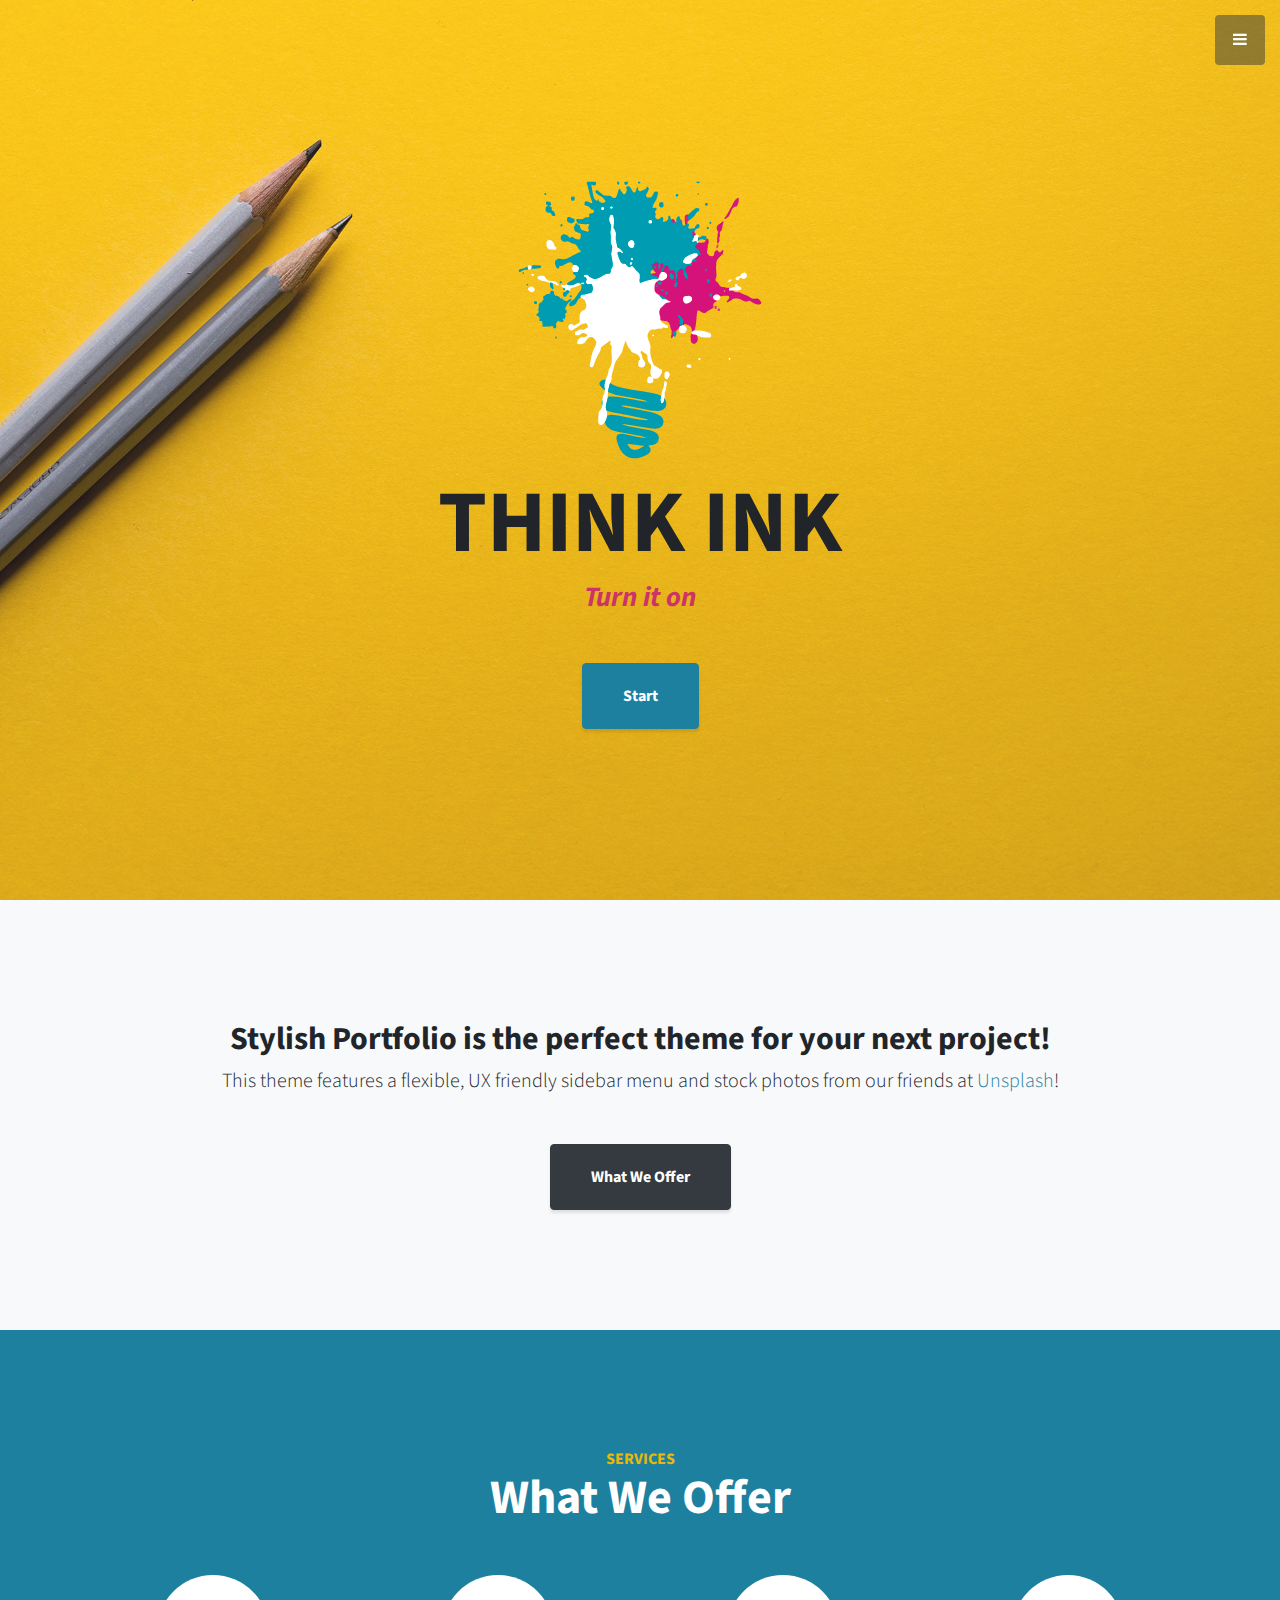
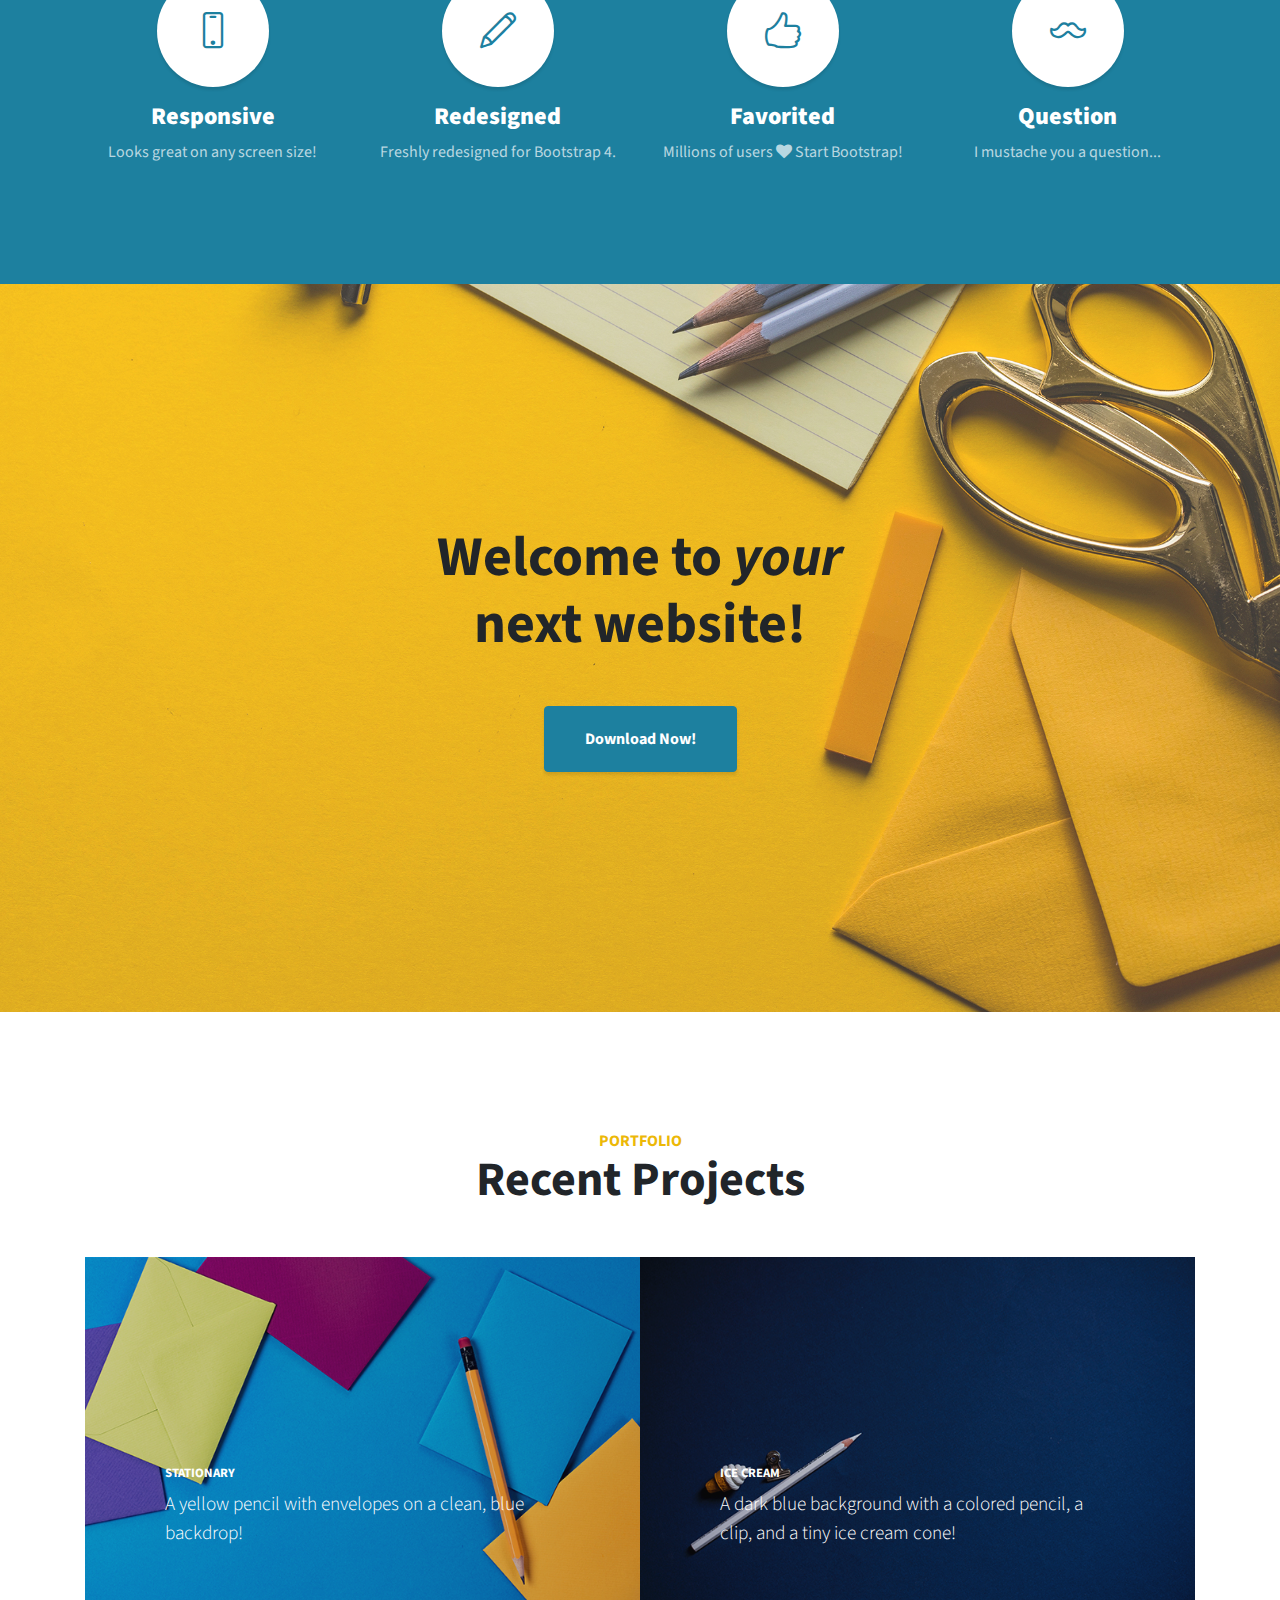
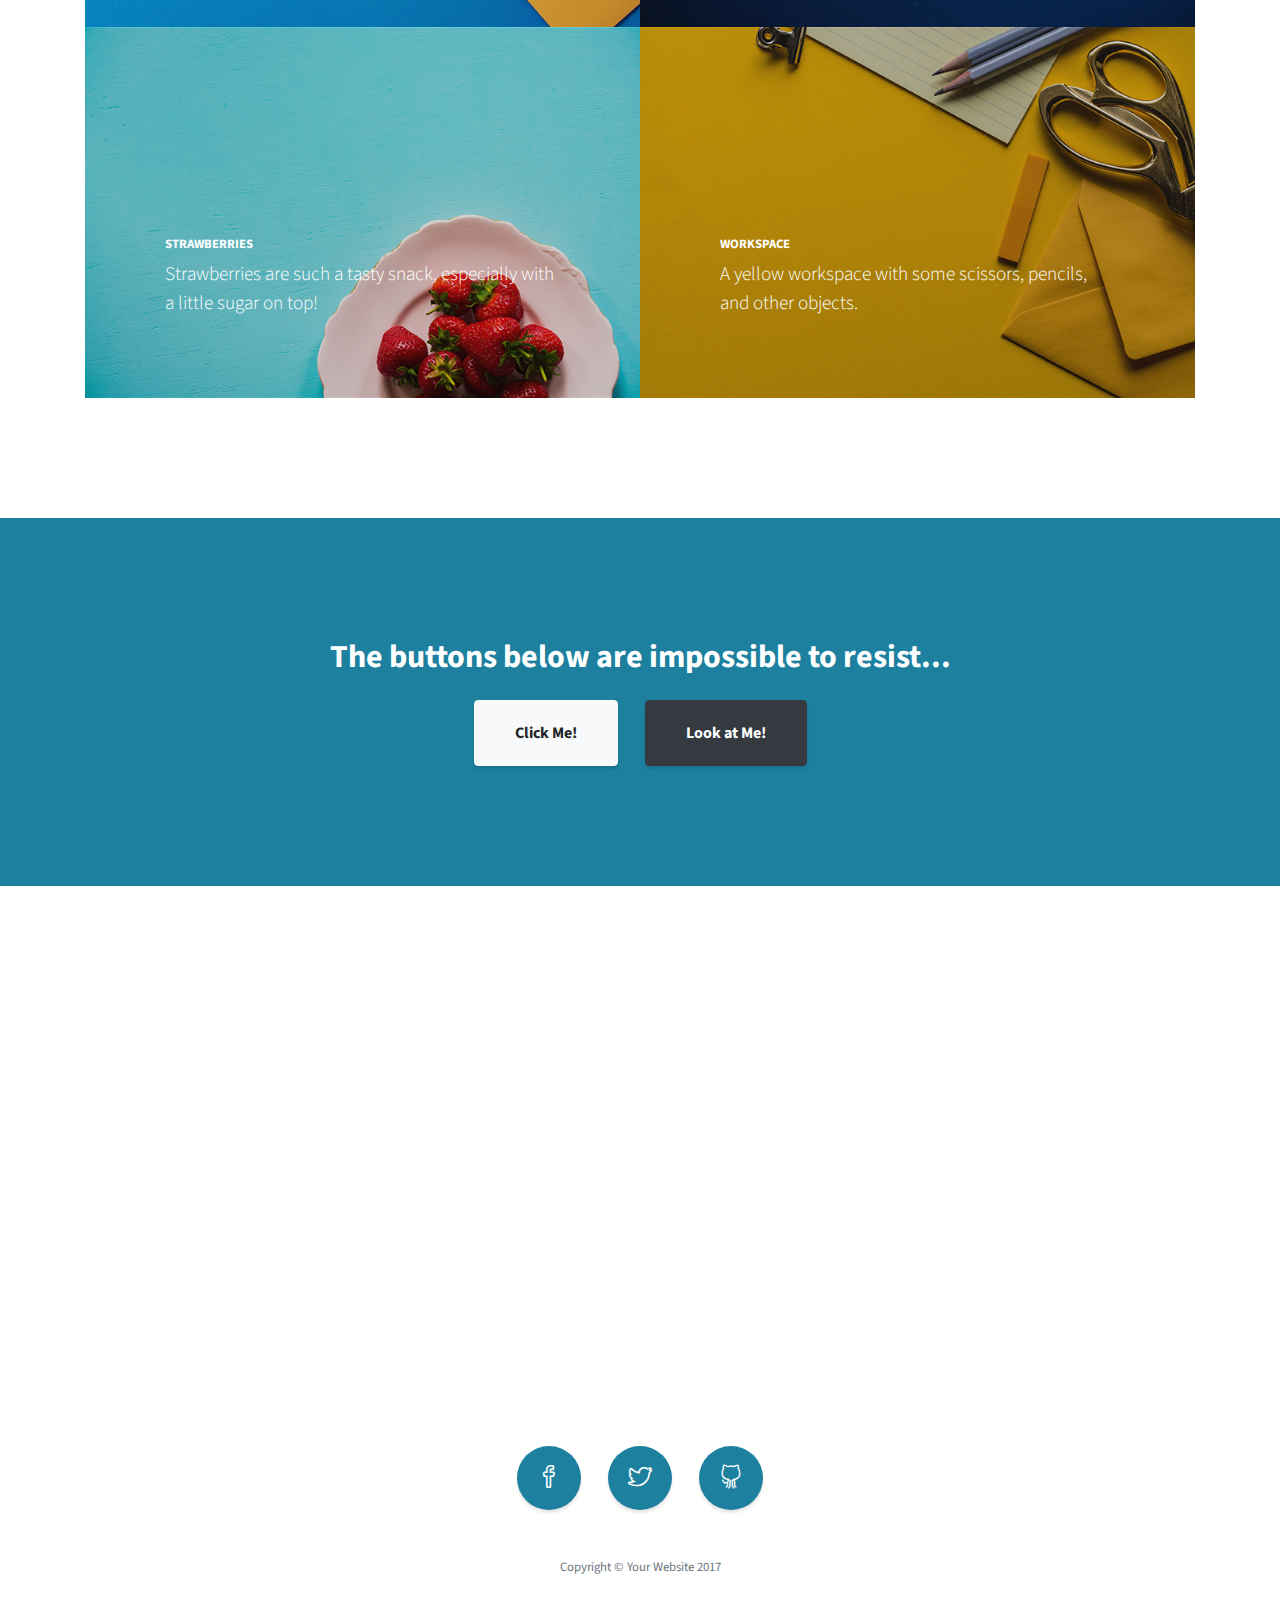
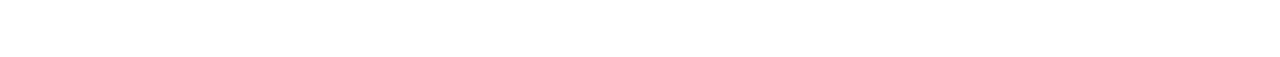
==== index.html @ c7e80627 "Init" ====
<!DOCTYPE html>
<html lang="en">

  <head>

    <meta charset="utf-8">
    <meta name="viewport" content="width=device-width, initial-scale=1, shrink-to-fit=no">
    <meta name="description" content="">
    <meta name="author" content="">

    <title>Think Ink</title>

    <!-- Bootstrap Core CSS -->
    <link href="vendor/bootstrap/css/bootstrap.min.css" rel="stylesheet">

    <!-- Custom Fonts -->
    <link href="vendor/font-awesome/css/font-awesome.min.css" rel="stylesheet" type="text/css">
    <link href="https://fonts.googleapis.com/css?family=Source+Sans+Pro:300,400,700,300italic,400italic,700italic" rel="stylesheet" type="text/css">
    <link href="vendor/simple-line-icons/css/simple-line-icons.css" rel="stylesheet">

    <!-- Custom CSS -->
    <link href="css/stylish-portfolio.css" rel="stylesheet">

  </head>

  <body id="page-top">
    <!-- Navigation -->
    <a class="menu-toggle rounded" href="#">
      <i class="fa fa-bars"></i>
    </a>
    <nav id="sidebar-wrapper">
      <ul class="sidebar-nav">
        <li class="sidebar-brand">
          <a class="js-scroll-trigger" href="#page-top">Think Ink</a>
        </li>
        <li class="sidebar-nav-item">
          <a class="js-scroll-trigger" href="#page-top">Home</a>
        </li>
        <li class="sidebar-nav-item">
          <a class="js-scroll-trigger" href="#about">About</a>
        </li>
        <li class="sidebar-nav-item">
          <a class="js-scroll-trigger" href="#services">Services</a>
        </li>
        <li class="sidebar-nav-item">
          <a class="js-scroll-trigger" href="#portfolio">Portfolio</a>
        </li>
        <li class="sidebar-nav-item">
          <a class="js-scroll-trigger" href="#contact">Contact</a>
        </li>
      </ul>
    </nav>

    <!-- Header -->
    <header class="masthead d-flex">
      <div class="container text-center my-auto">
        <img src="img/thinkink.png" class="img-fluid">
        <h1 class="mb-1">THINK INK</h1>
        <h3 class="mb-5">
          <em style="color: #cc3366;">Turn it on</em>
        </h3>
        <a class="btn btn-primary btn-xl js-scroll-trigger" href="#about">Start</a>
      </div>
      <div class="overlay"></div>
    </header>

    <!-- About -->
    <section class="content-section bg-light" id="about">
      <div class="container text-center">
        <div class="row">
          <div class="col-lg-10 mx-auto">
            <h2>Stylish Portfolio is the perfect theme for your next project!</h2>
            <p class="lead mb-5">This theme features a flexible, UX friendly sidebar menu and stock photos from our friends at
              <a href="https://unsplash.com/">Unsplash</a>!</p>
            <a class="btn btn-dark btn-xl js-scroll-trigger" href="#services">What We Offer</a>
          </div>
        </div>
      </div>
    </section>

    <!-- Services -->
    <section class="content-section bg-primary text-white text-center" id="services">
      <div class="container">
        <div class="content-section-heading">
          <h3 class="text-secondary mb-0">Services</h3>
          <h2 class="mb-5">What We Offer</h2>
        </div>
        <div class="row">
          <div class="col-lg-3 col-md-6 mb-5 mb-lg-0">
            <span class="service-icon rounded-circle mx-auto mb-3">
              <i class="icon-screen-smartphone"></i>
            </span>
            <h4>
              <strong>Responsive</strong>
            </h4>
            <p class="text-faded mb-0">Looks great on any screen size!</p>
          </div>
          <div class="col-lg-3 col-md-6 mb-5 mb-lg-0">
            <span class="service-icon rounded-circle mx-auto mb-3">
              <i class="icon-pencil"></i>
            </span>
            <h4>
              <strong>Redesigned</strong>
            </h4>
            <p class="text-faded mb-0">Freshly redesigned for Bootstrap 4.</p>
          </div>
          <div class="col-lg-3 col-md-6 mb-5 mb-md-0">
            <span class="service-icon rounded-circle mx-auto mb-3">
              <i class="icon-like"></i>
            </span>
            <h4>
              <strong>Favorited</strong>
            </h4>
            <p class="text-faded mb-0">Millions of users
              <i class="fa fa-heart"></i>
              Start Bootstrap!</p>
          </div>
          <div class="col-lg-3 col-md-6">
            <span class="service-icon rounded-circle mx-auto mb-3">
              <i class="icon-mustache"></i>
            </span>
            <h4>
              <strong>Question</strong>
            </h4>
            <p class="text-faded mb-0">I mustache you a question...</p>
          </div>
        </div>
      </div>
    </section>

    <!-- Callout -->
    <section class="callout">
      <div class="container text-center">
        <h2 class="mx-auto mb-5">Welcome to
          <em>your</em>
          next website!</h2>
        <a class="btn btn-primary btn-xl" href="https://startbootstrap.com/template-overviews/stylish-portfolio/">Download Now!</a>
      </div>
    </section>

    <!-- Portfolio -->
    <section class="content-section" id="portfolio">
      <div class="container">
        <div class="content-section-heading text-center">
          <h3 class="text-secondary mb-0">Portfolio</h3>
          <h2 class="mb-5">Recent Projects</h2>
        </div>
        <div class="row no-gutters">
          <div class="col-lg-6">
            <a class="portfolio-item" href="#">
              <span class="caption">
                <span class="caption-content">
                  <h2>Stationary</h2>
                  <p class="mb-0">A yellow pencil with envelopes on a clean, blue backdrop!</p>
                </span>
              </span>
              <img class="img-fluid" src="img/portfolio-1.jpg" alt="">
            </a>
          </div>
          <div class="col-lg-6">
            <a class="portfolio-item" href="#">
              <span class="caption">
                <span class="caption-content">
                  <h2>Ice Cream</h2>
                  <p class="mb-0">A dark blue background with a colored pencil, a clip, and a tiny ice cream cone!</p>
                </span>
              </span>
              <img class="img-fluid" src="img/portfolio-2.jpg" alt="">
            </a>
          </div>
          <div class="col-lg-6">
            <a class="portfolio-item" href="#">
              <span class="caption">
                <span class="caption-content">
                  <h2>Strawberries</h2>
                  <p class="mb-0">Strawberries are such a tasty snack, especially with a little sugar on top!</p>
                </span>
              </span>
              <img class="img-fluid" src="img/portfolio-3.jpg" alt="">
            </a>
          </div>
          <div class="col-lg-6">
            <a class="portfolio-item" href="#">
              <span class="caption">
                <span class="caption-content">
                  <h2>Workspace</h2>
                  <p class="mb-0">A yellow workspace with some scissors, pencils, and other objects.</p>
                </span>
              </span>
              <img class="img-fluid" src="img/portfolio-4.jpg" alt="">
            </a>
          </div>
        </div>
      </div>
    </section>

    <!-- Call to Action -->
    <section class="content-section bg-primary text-white">
      <div class="container text-center">
        <h2 class="mb-4">The buttons below are impossible to resist...</h2>
        <a href="#" class="btn btn-xl btn-light mr-4">Click Me!</a>
        <a href="#" class="btn btn-xl btn-dark">Look at Me!</a>
      </div>
    </section>

    <!-- Map -->
    <section id="contact" class="map">
      <iframe width="100%" height="100%" frameborder="0" scrolling="no" marginheight="0" marginwidth="0" src="https://maps.google.com/maps?f=q&amp;source=s_q&amp;hl=en&amp;geocode=&amp;q=Twitter,+Inc.,+Market+Street,+San+Francisco,+CA&amp;aq=0&amp;oq=twitter&amp;sll=28.659344,-81.187888&amp;sspn=0.128789,0.264187&amp;ie=UTF8&amp;hq=Twitter,+Inc.,+Market+Street,+San+Francisco,+CA&amp;t=m&amp;z=15&amp;iwloc=A&amp;output=embed"></iframe>
      <br/>
      <small>
        <a href="https://maps.google.com/maps?f=q&amp;source=embed&amp;hl=en&amp;geocode=&amp;q=Twitter,+Inc.,+Market+Street,+San+Francisco,+CA&amp;aq=0&amp;oq=twitter&amp;sll=28.659344,-81.187888&amp;sspn=0.128789,0.264187&amp;ie=UTF8&amp;hq=Twitter,+Inc.,+Market+Street,+San+Francisco,+CA&amp;t=m&amp;z=15&amp;iwloc=A"></a>
      </small>
    </section>

    <!-- Footer -->
    <footer class="footer text-center">
      <div class="container">
        <ul class="list-inline mb-5">
          <li class="list-inline-item">
            <a class="social-link rounded-circle text-white mr-3" href="#">
              <i class="icon-social-facebook"></i>
            </a>
          </li>
          <li class="list-inline-item">
            <a class="social-link rounded-circle text-white mr-3" href="#">
              <i class="icon-social-twitter"></i>
            </a>
          </li>
          <li class="list-inline-item">
            <a class="social-link rounded-circle text-white" href="#">
              <i class="icon-social-github"></i>
            </a>
          </li>
        </ul>
        <p class="text-muted small mb-0">Copyright &copy; Your Website 2017</p>
      </div>
    </footer>

    <!-- Scroll to Top Button-->
    <a class="scroll-to-top rounded js-scroll-trigger" href="#page-top">
      <i class="fa fa-angle-up"></i>
    </a>

    <!-- Bootstrap core JavaScript -->
    <script src="vendor/jquery/jquery.min.js"></script>
    <script src="vendor/bootstrap/js/bootstrap.bundle.min.js"></script>

    <!-- Plugin JavaScript -->
    <script src="vendor/jquery-easing/jquery.easing.min.js"></script>

    <!-- Custom scripts for this template -->
    <script src="js/stylish-portfolio.min.js"></script>

  </body>

</html>
---- vendor/simple-line-icons/css/simple-line-icons.css ----
@font-face {
  font-family: 'simple-line-icons';
  src: url('../fonts/Simple-Line-Icons.eot?v=2.4.0');
  src: url('../fonts/Simple-Line-Icons.eot?v=2.4.0#iefix') format('embedded-opentype'), url('../fonts/Simple-Line-Icons.woff2?v=2.4.0') format('woff2'), url('../fonts/Simple-Line-Icons.ttf?v=2.4.0') format('truetype'), url('../fonts/Simple-Line-Icons.woff?v=2.4.0') format('woff'), url('../fonts/Simple-Line-Icons.svg?v=2.4.0#simple-line-icons') format('svg');
  font-weight: normal;
  font-style: normal;
}
/*
 Use the following CSS code if you want to have a class per icon.
 Instead of a list of all class selectors, you can use the generic [class*="icon-"] selector, but it's slower:
*/
.icon-user,
.icon-people,
.icon-user-female,
.icon-user-follow,
.icon-user-following,
.icon-user-unfollow,
.icon-login,
.icon-logout,
.icon-emotsmile,
.icon-phone,
.icon-call-end,
.icon-call-in,
.icon-call-out,
.icon-map,
.icon-location-pin,
.icon-direction,
.icon-directions,
.icon-compass,
.icon-layers,
.icon-menu,
.icon-list,
.icon-options-vertical,
.icon-options,
.icon-arrow-down,
.icon-arrow-left,
.icon-arrow-right,
.icon-arrow-up,
.icon-arrow-up-circle,
.icon-arrow-left-circle,
.icon-arrow-right-circle,
.icon-arrow-down-circle,
.icon-check,
.icon-clock,
.icon-plus,
.icon-minus,
.icon-close,
.icon-event,
.icon-exclamation,
.icon-organization,
.icon-trophy,
.icon-screen-smartphone,
.icon-screen-desktop,
.icon-plane,
.icon-notebook,
.icon-mustache,
.icon-mouse,
.icon-magnet,
.icon-energy,
.icon-disc,
.icon-cursor,
.icon-cursor-move,
.icon-crop,
.icon-chemistry,
.icon-speedometer,
.icon-shield,
.icon-screen-tablet,
.icon-magic-wand,
.icon-hourglass,
.icon-graduation,
.icon-ghost,
.icon-game-controller,
.icon-fire,
.icon-eyeglass,
.icon-envelope-open,
.icon-envelope-letter,
.icon-bell,
.icon-badge,
.icon-anchor,
.icon-wallet,
.icon-vector,
.icon-speech,
.icon-puzzle,
.icon-printer,
.icon-present,
.icon-playlist,
.icon-pin,
.icon-picture,
.icon-handbag,
.icon-globe-alt,
.icon-globe,
.icon-folder-alt,
.icon-folder,
.icon-film,
.icon-feed,
.icon-drop,
.icon-drawer,
.icon-docs,
.icon-doc,
.icon-diamond,
.icon-cup,
.icon-calculator,
.icon-bubbles,
.icon-briefcase,
.icon-book-open,
.icon-basket-loaded,
.icon-basket,
.icon-bag,
.icon-action-undo,
.icon-action-redo,
.icon-wrench,
.icon-umbrella,
.icon-trash,
.icon-tag,
.icon-support,
.icon-frame,
.icon-size-fullscreen,
.icon-size-actual,
.icon-shuffle,
.icon-share-alt,
.icon-share,
.icon-rocket,
.icon-question,
.icon-pie-chart,
.icon-pencil,
.icon-note,
.icon-loop,
.icon-home,
.icon-grid,
.icon-graph,
.icon-microphone,
.icon-music-tone-alt,
.icon-music-tone,
.icon-earphones-alt,
.icon-earphones,
.icon-equalizer,
.icon-like,
.icon-dislike,
.icon-control-start,
.icon-control-rewind,
.icon-control-play,
.icon-control-pause,
.icon-control-forward,
.icon-control-end,
.icon-volume-1,
.icon-volume-2,
.icon-volume-off,
.icon-calendar,
.icon-bulb,
.icon-chart,
.icon-ban,
.icon-bubble,
.icon-camrecorder,
.icon-camera,
.icon-cloud-download,
.icon-cloud-upload,
.icon-envelope,
.icon-eye,
.icon-flag,
.icon-heart,
.icon-info,
.icon-key,
.icon-link,
.icon-lock,
.icon-lock-open,
.icon-magnifier,
.icon-magnifier-add,
.icon-magnifier-remove,
.icon-paper-clip,
.icon-paper-plane,
.icon-power,
.icon-refresh,
.icon-reload,
.icon-settings,
.icon-star,
.icon-symbol-female,
.icon-symbol-male,
.icon-target,
.icon-credit-card,
.icon-paypal,
.icon-social-tumblr,
.icon-social-twitter,
.icon-social-facebook,
.icon-social-instagram,
.icon-social-linkedin,
.icon-social-pinterest,
.icon-social-github,
.icon-social-google,
.icon-social-reddit,
.icon-social-skype,
.icon-social-dribbble,
.icon-social-behance,
.icon-social-foursqare,
.icon-social-soundcloud,
.icon-social-spotify,
.icon-social-stumbleupon,
.icon-social-youtube,
.icon-social-dropbox,
.icon-social-vkontakte,
.icon-social-steam {
  font-family: 'simple-line-icons';
  speak: none;
  font-style: normal;
  font-weight: normal;
  font-variant: normal;
  text-transform: none;
  line-height: 1;
  /* Better Font Rendering =========== */
  -webkit-font-smoothing: antialiased;
  -moz-osx-font-smoothing: grayscale;
}
.icon-user:before {
  content: "\e005";
}
.icon-people:before {
  content: "\e001";
}
.icon-user-female:before {
  content: "\e000";
}
.icon-user-follow:before {
  content: "\e002";
}
.icon-user-following:before {
  content: "\e003";
}
.icon-user-unfollow:before {
  content: "\e004";
}
.icon-login:before {
  content: "\e066";
}
.icon-logout:before {
  content: "\e065";
}
.icon-emotsmile:before {
  content: "\e021";
}
.icon-phone:before {
  content: "\e600";
}
.icon-call-end:before {
  content: "\e048";
}
.icon-call-in:before {
  content: "\e047";
}
.icon-call-out:before {
  content: "\e046";
}
.icon-map:before {
  content: "\e033";
}
.icon-location-pin:before {
  content: "\e096";
}
.icon-direction:before {
  content: "\e042";
}
.icon-directions:before {
  content: "\e041";
}
.icon-compass:before {
  content: "\e045";
}
.icon-layers:before {
  content: "\e034";
}
.icon-menu:before {
  content: "\e601";
}
.icon-list:before {
  content: "\e067";
}
.icon-options-vertical:before {
  content: "\e602";
}
.icon-options:before {
  content: "\e603";
}
.icon-arrow-down:before {
  content: "\e604";
}
.icon-arrow-left:before {
  content: "\e605";
}
.icon-arrow-right:before {
  content: "\e606";
}
.icon-arrow-up:before {
  content: "\e607";
}
.icon-arrow-up-circle:before {
  content: "\e078";
}
.icon-arrow-left-circle:before {
  content: "\e07a";
}
.icon-arrow-right-circle:before {
  content: "\e079";
}
.icon-arrow-down-circle:before {
  content: "\e07b";
}
.icon-check:before {
  content: "\e080";
}
.icon-clock:before {
  content: "\e081";
}
.icon-plus:before {
  content: "\e095";
}
.icon-minus:before {
  content: "\e615";
}
.icon-close:before {
  content: "\e082";
}
.icon-event:before {
  content: "\e619";
}
.icon-exclamation:before {
  content: "\e617";
}
.icon-organization:before {
  content: "\e616";
}
.icon-trophy:before {
  content: "\e006";
}
.icon-screen-smartphone:before {
  content: "\e010";
}
.icon-screen-desktop:before {
  content: "\e011";
}
.icon-plane:before {
  content: "\e012";
}
.icon-notebook:before {
  content: "\e013";
}
.icon-mustache:before {
  content: "\e014";
}
.icon-mouse:before {
  content: "\e015";
}
.icon-magnet:before {
  content: "\e016";
}
.icon-energy:before {
  content: "\e020";
}
.icon-disc:before {
  content: "\e022";
}
.icon-cursor:before {
  content: "\e06e";
}
.icon-cursor-move:before {
  content: "\e023";
}
.icon-crop:before {
  content: "\e024";
}
.icon-chemistry:before {
  content: "\e026";
}
.icon-speedometer:before {
  content: "\e007";
}
.icon-shield:before {
  content: "\e00e";
}
.icon-screen-tablet:before {
  content: "\e00f";
}
.icon-magic-wand:before {
  content: "\e017";
}
.icon-hourglass:before {
  content: "\e018";
}
.icon-graduation:before {
  content: "\e019";
}
.icon-ghost:before {
  content: "\e01a";
}
.icon-game-controller:before {
  content: "\e01b";
}
.icon-fire:before {
  content: "\e01c";
}
.icon-eyeglass:before {
  content: "\e01d";
}
.icon-envelope-open:before {
  content: "\e01e";
}
.icon-envelope-letter:before {
  content: "\e01f";
}
.icon-bell:before {
  content: "\e027";
}
.icon-badge:before {
  content: "\e028";
}
.icon-anchor:before {
  content: "\e029";
}
.icon-wallet:before {
  content: "\e02a";
}
.icon-vector:before {
  content: "\e02b";
}
.icon-speech:before {
  content: "\e02c";
}
.icon-puzzle:before {
  content: "\e02d";
}
.icon-printer:before {
  content: "\e02e";
}
.icon-present:before {
  content: "\e02f";
}
.icon-playlist:before {
  content: "\e030";
}
.icon-pin:before {
  content: "\e031";
}
.icon-picture:before {
  content: "\e032";
}
.icon-handbag:before {
  content: "\e035";
}
.icon-globe-alt:before {
  content: "\e036";
}
.icon-globe:before {
  content: "\e037";
}
.icon-folder-alt:before {
  content: "\e039";
}
.icon-folder:before {
  content: "\e089";
}
.icon-film:before {
  content: "\e03a";
}
.icon-feed:before {
  content: "\e03b";
}
.icon-drop:before {
  content: "\e03e";
}
.icon-drawer:before {
  content: "\e03f";
}
.icon-docs:before {
  content: "\e040";
}
.icon-doc:before {
  content: "\e085";
}
.icon-diamond:before {
  content: "\e043";
}
.icon-cup:before {
  content: "\e044";
}
.icon-calculator:before {
  content: "\e049";
}
.icon-bubbles:before {
  content: "\e04a";
}
.icon-briefcase:before {
  content: "\e04b";
}
.icon-book-open:before {
  content: "\e04c";
}
.icon-basket-loaded:before {
  content: "\e04d";
}
.icon-basket:before {
  content: "\e04e";
}
.icon-bag:before {
  content: "\e04f";
}
.icon-action-undo:before {
  content: "\e050";
}
.icon-action-redo:before {
  content: "\e051";
}
.icon-wrench:before {
  content: "\e052";
}
.icon-umbrella:before {
  content: "\e053";
}
.icon-trash:before {
  content: "\e054";
}
.icon-tag:before {
  content: "\e055";
}
.icon-support:before {
  content: "\e056";
}
.icon-frame:before {
  content: "\e038";
}
.icon-size-fullscreen:before {
  content: "\e057";
}
.icon-size-actual:before {
  content: "\e058";
}
.icon-shuffle:before {
  content: "\e059";
}
.icon-share-alt:before {
  content: "\e05a";
}
.icon-share:before {
  content: "\e05b";
}
.icon-rocket:before {
  content: "\e05c";
}
.icon-question:before {
  content: "\e05d";
}
.icon-pie-chart:before {
  content: "\e05e";
}
.icon-pencil:before {
  content: "\e05f";
}
.icon-note:before {
  content: "\e060";
}
.icon-loop:before {
  content: "\e064";
}
.icon-home:before {
  content: "\e069";
}
.icon-grid:before {
  content: "\e06a";
}
.icon-graph:before {
  content: "\e06b";
}
.icon-microphone:before {
  content: "\e063";
}
.icon-music-tone-alt:before {
  content: "\e061";
}
.icon-music-tone:before {
  content: "\e062";
}
.icon-earphones-alt:before {
  content: "\e03c";
}
.icon-earphones:before {
  content: "\e03d";
}
.icon-equalizer:before {
  content: "\e06c";
}
.icon-like:before {
  content: "\e068";
}
.icon-dislike:before {
  content: "\e06d";
}
.icon-control-start:before {
  content: "\e06f";
}
.icon-control-rewind:before {
  content: "\e070";
}
.icon-control-play:before {
  content: "\e071";
}
.icon-control-pause:before {
  content: "\e072";
}
.icon-control-forward:before {
  content: "\e073";
}
.icon-control-end:before {
  content: "\e074";
}
.icon-volume-1:before {
  content: "\e09f";
}
.icon-volume-2:before {
  content: "\e0a0";
}
.icon-volume-off:before {
  content: "\e0a1";
}
.icon-calendar:before {
  content: "\e075";
}
.icon-bulb:before {
  content: "\e076";
}
.icon-chart:before {
  content: "\e077";
}
.icon-ban:before {
  content: "\e07c";
}
.icon-bubble:before {
  content: "\e07d";
}
.icon-camrecorder:before {
  content: "\e07e";
}
.icon-camera:before {
  content: "\e07f";
}
.icon-cloud-download:before {
  content: "\e083";
}
.icon-cloud-upload:before {
  content: "\e084";
}
.icon-envelope:before {
  content: "\e086";
}
.icon-eye:before {
  content: "\e087";
}
.icon-flag:before {
  content: "\e088";
}
.icon-heart:before {
  content: "\e08a";
}
.icon-info:before {
  content: "\e08b";
}
.icon-key:before {
  content: "\e08c";
}
.icon-link:before {
  content: "\e08d";
}
.icon-lock:before {
  content: "\e08e";
}
.icon-lock-open:before {
  content: "\e08f";
}
.icon-magnifier:before {
  content: "\e090";
}
.icon-magnifier-add:before {
  content: "\e091";
}
.icon-magnifier-remove:before {
  content: "\e092";
}
.icon-paper-clip:before {
  content: "\e093";
}
.icon-paper-plane:before {
  content: "\e094";
}
.icon-power:before {
  content: "\e097";
}
.icon-refresh:before {
  content: "\e098";
}
.icon-reload:before {
  content: "\e099";
}
.icon-settings:before {
  content: "\e09a";
}
.icon-star:before {
  content: "\e09b";
}
.icon-symbol-female:before {
  content: "\e09c";
}
.icon-symbol-male:before {
  content: "\e09d";
}
.icon-target:before {
  content: "\e09e";
}
.icon-credit-card:before {
  content: "\e025";
}
.icon-paypal:before {
  content: "\e608";
}
.icon-social-tumblr:before {
  content: "\e00a";
}
.icon-social-twitter:before {
  content: "\e009";
}
.icon-social-facebook:before {
  content: "\e00b";
}
.icon-social-instagram:before {
  content: "\e609";
}
.icon-social-linkedin:before {
  content: "\e60a";
}
.icon-social-pinterest:before {
  content: "\e60b";
}
.icon-social-github:before {
  content: "\e60c";
}
.icon-social-google:before {
  content: "\e60d";
}
.icon-social-reddit:before {
  content: "\e60e";
}
.icon-social-skype:before {
  content: "\e60f";
}
.icon-social-dribbble:before {
  content: "\e00d";
}
.icon-social-behance:before {
  content: "\e610";
}
.icon-social-foursqare:before {
  content: "\e611";
}
.icon-social-soundcloud:before {
  content: "\e612";
}
.icon-social-spotify:before {
  content: "\e613";
}
.icon-social-stumbleupon:before {
  content: "\e614";
}
.icon-social-youtube:before {
  content: "\e008";
}
.icon-social-dropbox:before {
  content: "\e00c";
}
.icon-social-vkontakte:before {
  content: "\e618";
}
.icon-social-steam:before {
  content: "\e620";
}
---- css/stylish-portfolio.css ----
body,
html {
  width: 100%;
  height: 100%;
}

body {
  font-family: 'Source Sans Pro';
}

.btn-xl {
  padding: 1.25rem 2.5rem;
}

.content-section {
  padding-top: 7.5rem;
  padding-bottom: 7.5rem;
}

.content-section-heading h2 {
  font-size: 3rem;
}

.content-section-heading h3 {
  font-size: 1rem;
  text-transform: uppercase;
}

h1,
h2,
h3,
h4,
h5,
h6 {
  font-weight: 700;
}

.text-faded {
  color: rgba(255, 255, 255, 0.7);
}

/* Map */
.map {
  height: 30rem;
}

@media (max-width: 992px) {
  .map {
    height: 75%;
  }
}

.map iframe {
  pointer-events: none;
}

.scroll-to-top {
  position: fixed;
  right: 15px;
  bottom: 15px;
  display: none;
  width: 50px;
  height: 50px;
  text-align: center;
  color: white;
  background: rgba(52, 58, 64, 0.5);
  line-height: 45px;
}

.scroll-to-top:focus, .scroll-to-top:hover {
  color: white;
}

.scroll-to-top:hover {
  background: #343a40;
}

.scroll-to-top i {
  font-weight: 800;
}

.masthead {
  min-height: 30rem;
  position: relative;
  display: table;
  width: 100%;
  height: auto;
  padding-top: 8rem;
  padding-bottom: 8rem;
  background: linear-gradient(90deg, rgba(255, 255, 255, 0.1) 0%, rgba(255, 255, 255, 0.1) 100%), url("../img/bg-masthead.jpg");
  background-position: center center;
  background-repeat: no-repeat;
  background-size: cover;
}

.masthead h1 {
  font-size: 4rem;
  margin: 0;
  padding: 0;
}

@media (min-width: 992px) {
  .masthead {
    height: 100vh;
  }
  .masthead h1 {
    font-size: 5.5rem;
  }
}

/* Side Menu */
#sidebar-wrapper {
  position: fixed;
  z-index: 2;
  right: 0;
  width: 250px;
  height: 100%;
  -webkit-transition: all 0.4s ease 0s;
  -moz-transition: all 0.4s ease 0s;
  -ms-transition: all 0.4s ease 0s;
  -o-transition: all 0.4s ease 0s;
  transition: all 0.4s ease 0s;
  transform: translateX(250px);
  background: #1D809F;
  border-left: 1px solid rgba(255, 255, 255, 0.1);
}

.sidebar-nav {
  position: absolute;
  top: 0;
  width: 250px;
  margin: 0;
  padding: 0;
  list-style: none;
}

.sidebar-nav li.sidebar-nav-item a {
  display: block;
  text-decoration: none;
  color: #fff;
  padding: 15px;
}

.sidebar-nav li a:hover {
  text-decoration: none;
  color: #fff;
  background: rgba(255, 255, 255, 0.2);
}

.sidebar-nav li a:active,
.sidebar-nav li a:focus {
  text-decoration: none;
}

.sidebar-nav > .sidebar-brand {
  font-size: 1.2rem;
  background: rgba(52, 58, 64, 0.1);
  height: 80px;
  line-height: 50px;
  padding-top: 15px;
  padding-bottom: 15px;
  padding-left: 15px;
}

.sidebar-nav > .sidebar-brand a {
  color: #fff;
}

.sidebar-nav > .sidebar-brand a:hover {
  color: #fff;
  background: none;
}

#sidebar-wrapper.active {
  right: 250px;
  width: 250px;
  -webkit-transition: all 0.4s ease 0s;
  -moz-transition: all 0.4s ease 0s;
  -ms-transition: all 0.4s ease 0s;
  -o-transition: all 0.4s ease 0s;
  transition: all 0.4s ease 0s;
}

.menu-toggle {
  position: fixed;
  right: 15px;
  top: 15px;
  width: 50px;
  height: 50px;
  text-align: center;
  color: #fff;
  background: rgba(52, 58, 64, 0.5);
  line-height: 50px;
  z-index: 999;
}

.menu-toggle:focus, .menu-toggle:hover {
  color: #fff;
}

.menu-toggle:hover {
  background: #343a40;
}

.service-icon {
  background-color: #fff;
  color: #1D809F;
  height: 7rem;
  width: 7rem;
  display: block;
  line-height: 7.5rem;
  font-size: 2.25rem;
  box-shadow: 0 3px 3px 0 rgba(0, 0, 0, 0.1);
}

.callout {
  padding: 15rem 0;
  background: linear-gradient(90deg, rgba(255, 255, 255, 0.1) 0%, rgba(255, 255, 255, 0.1) 100%), url("../img/bg-callout.jpg");
  background-position: center center;
  background-repeat: no-repeat;
  background-size: cover;
}

.callout h2 {
  font-size: 3.5rem;
  font-weight: 700;
  display: block;
  max-width: 30rem;
}

.portfolio-item {
  display: block;
  position: relative;
  overflow: hidden;
  max-width: 530px;
  margin: auto auto 1rem;
}

.portfolio-item .caption {
  display: flex;
  height: 100%;
  width: 100%;
  background-color: rgba(33, 37, 41, 0.2);
  position: absolute;
  top: 0;
  bottom: 0;
  z-index: 1;
}

.portfolio-item .caption .caption-content {
  color: #fff;
  margin: auto 2rem 2rem;
}

.portfolio-item .caption .caption-content h2 {
  font-size: 0.8rem;
  text-transform: uppercase;
}

.portfolio-item .caption .caption-content p {
  font-weight: 300;
  font-size: 1.2rem;
}

@media (min-width: 992px) {
  .portfolio-item {
    max-width: none;
    margin: 0;
  }
  .portfolio-item .caption {
    -webkit-transition: -webkit-clip-path 0.25s ease-out, background-color 0.7s;
    -webkit-clip-path: inset(0px);
    clip-path: inset(0px);
  }
  .portfolio-item .caption .caption-content {
    transition: opacity 0.25s;
    margin-left: 5rem;
    margin-right: 5rem;
    margin-bottom: 5rem;
  }
  .portfolio-item img {
    -webkit-transition: -webkit-clip-path 0.25s ease-out;
    -webkit-clip-path: inset(-1px);
    clip-path: inset(-1px);
  }
  .portfolio-item:hover img {
    -webkit-clip-path: inset(2rem);
    clip-path: inset(2rem);
  }
  .portfolio-item:hover .caption {
    background-color: rgba(29, 128, 159, 0.9);
    -webkit-clip-path: inset(2rem);
    clip-path: inset(2rem);
  }
}

footer.footer {
  padding-top: 5rem;
  padding-bottom: 5rem;
}

footer.footer .social-link {
  display: block;
  height: 4rem;
  width: 4rem;
  line-height: 4.3rem;
  font-size: 1.5rem;
  background-color: #1D809F;
  transition: background-color 0.15s ease-in-out;
  box-shadow: 0 3px 3px 0 rgba(0, 0, 0, 0.1);
}

footer.footer .social-link:hover {
  background-color: #155d74;
  text-decoration: none;
}

a {
  color: #1D809F;
}

a:hover, a:focus, a:active {
  color: #155d74;
}

.btn-primary {
  background-color: #1D809F !important;
  border-color: #1D809F !important;
  color: #fff !important;
}

.btn-primary:hover, .btn-primary:focus, .btn-primary:active {
  background-color: #155d74 !important;
  border-color: #155d74 !important;
}

.btn-secondary {
  background-color: #ecb807 !important;
  border-color: #ecb807 !important;
  color: #fff !important;
}

.btn-secondary:hover, .btn-secondary:focus, .btn-secondary:active {
  background-color: #ba9106 !important;
  border-color: #ba9106 !important;
}

.btn-dark {
  color: #fff !important;
}

.btn {
  box-shadow: 0px 3px 3px 0px rgba(0, 0, 0, 0.1);
  font-weight: 700;
}

.bg-primary {
  background-color: #1D809F !important;
}

.text-primary {
  color: #1D809F !important;
}

.text-secondary {
  color: #ecb807 !important;
}




/*---------------------- CAMBIOS ----------------------------*/
@media (max-width: 768px) {
  .masthead img{
    width: 75%;
  }
}
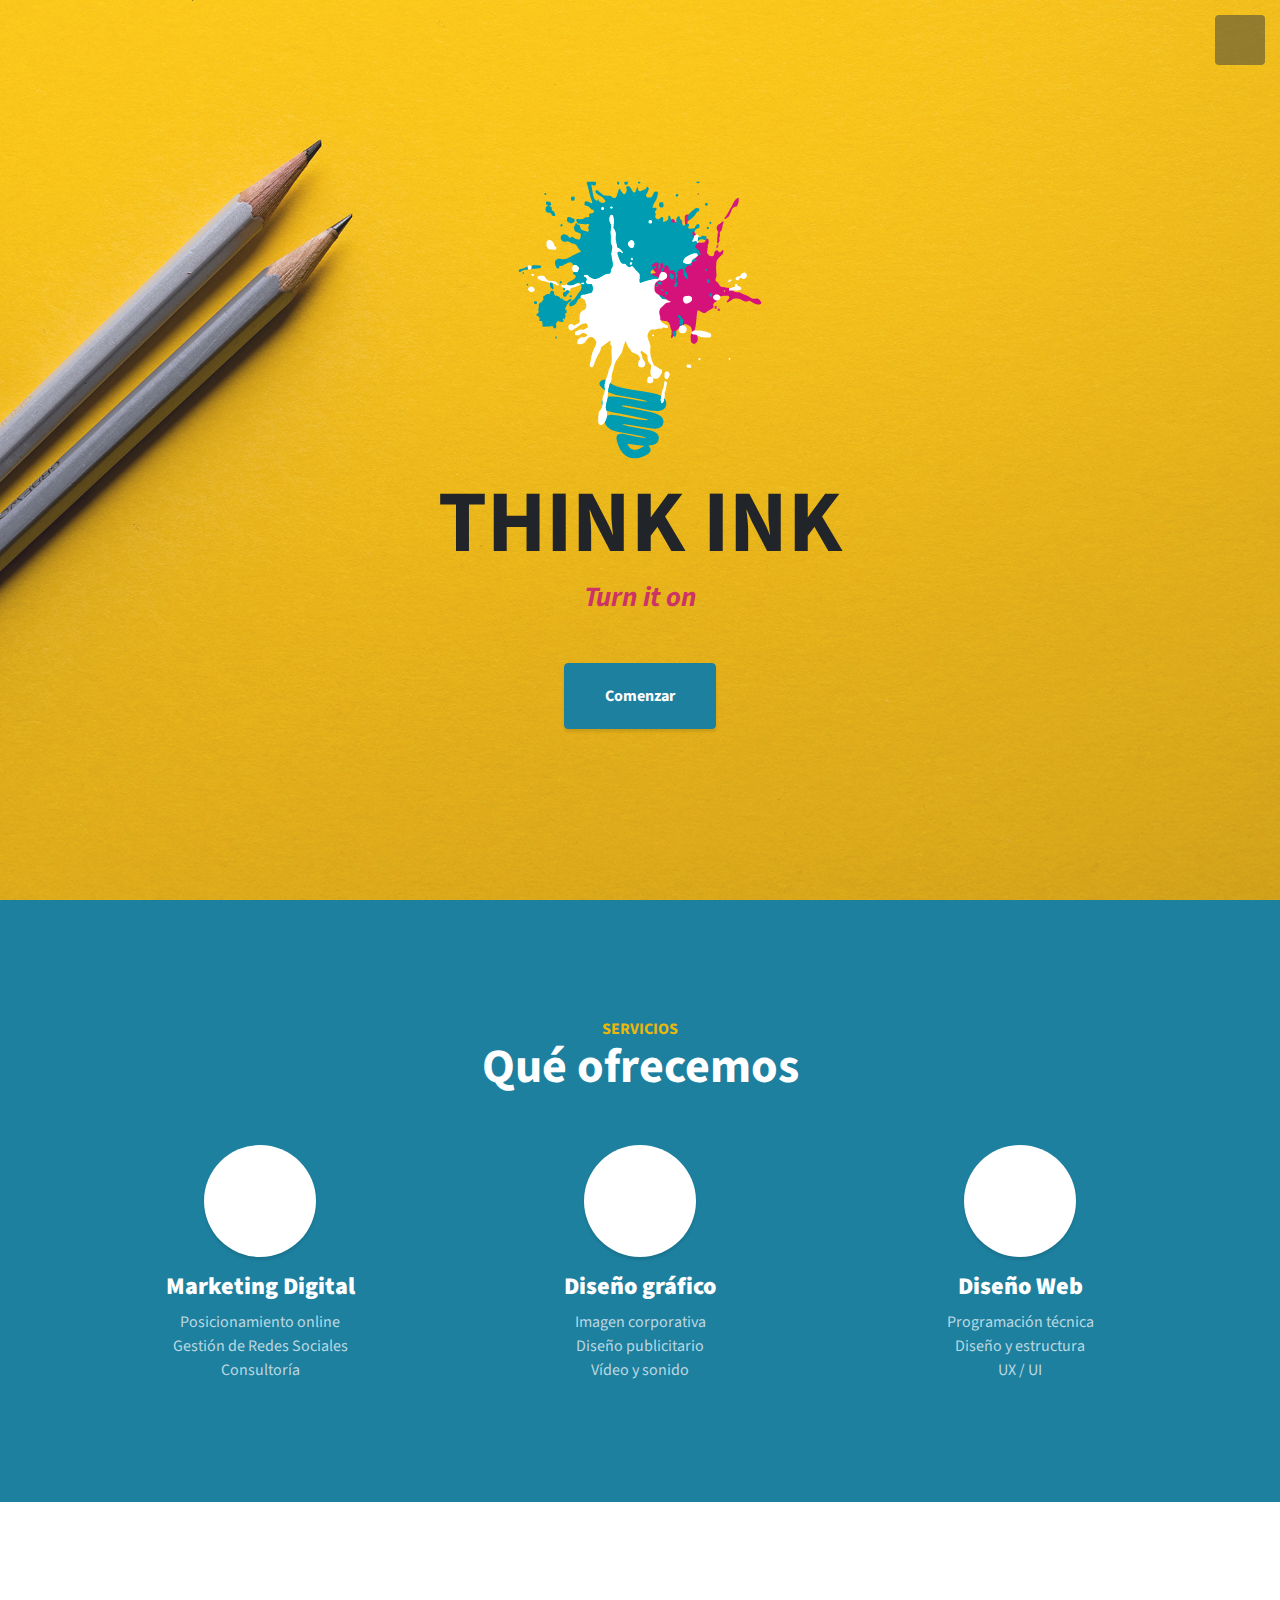
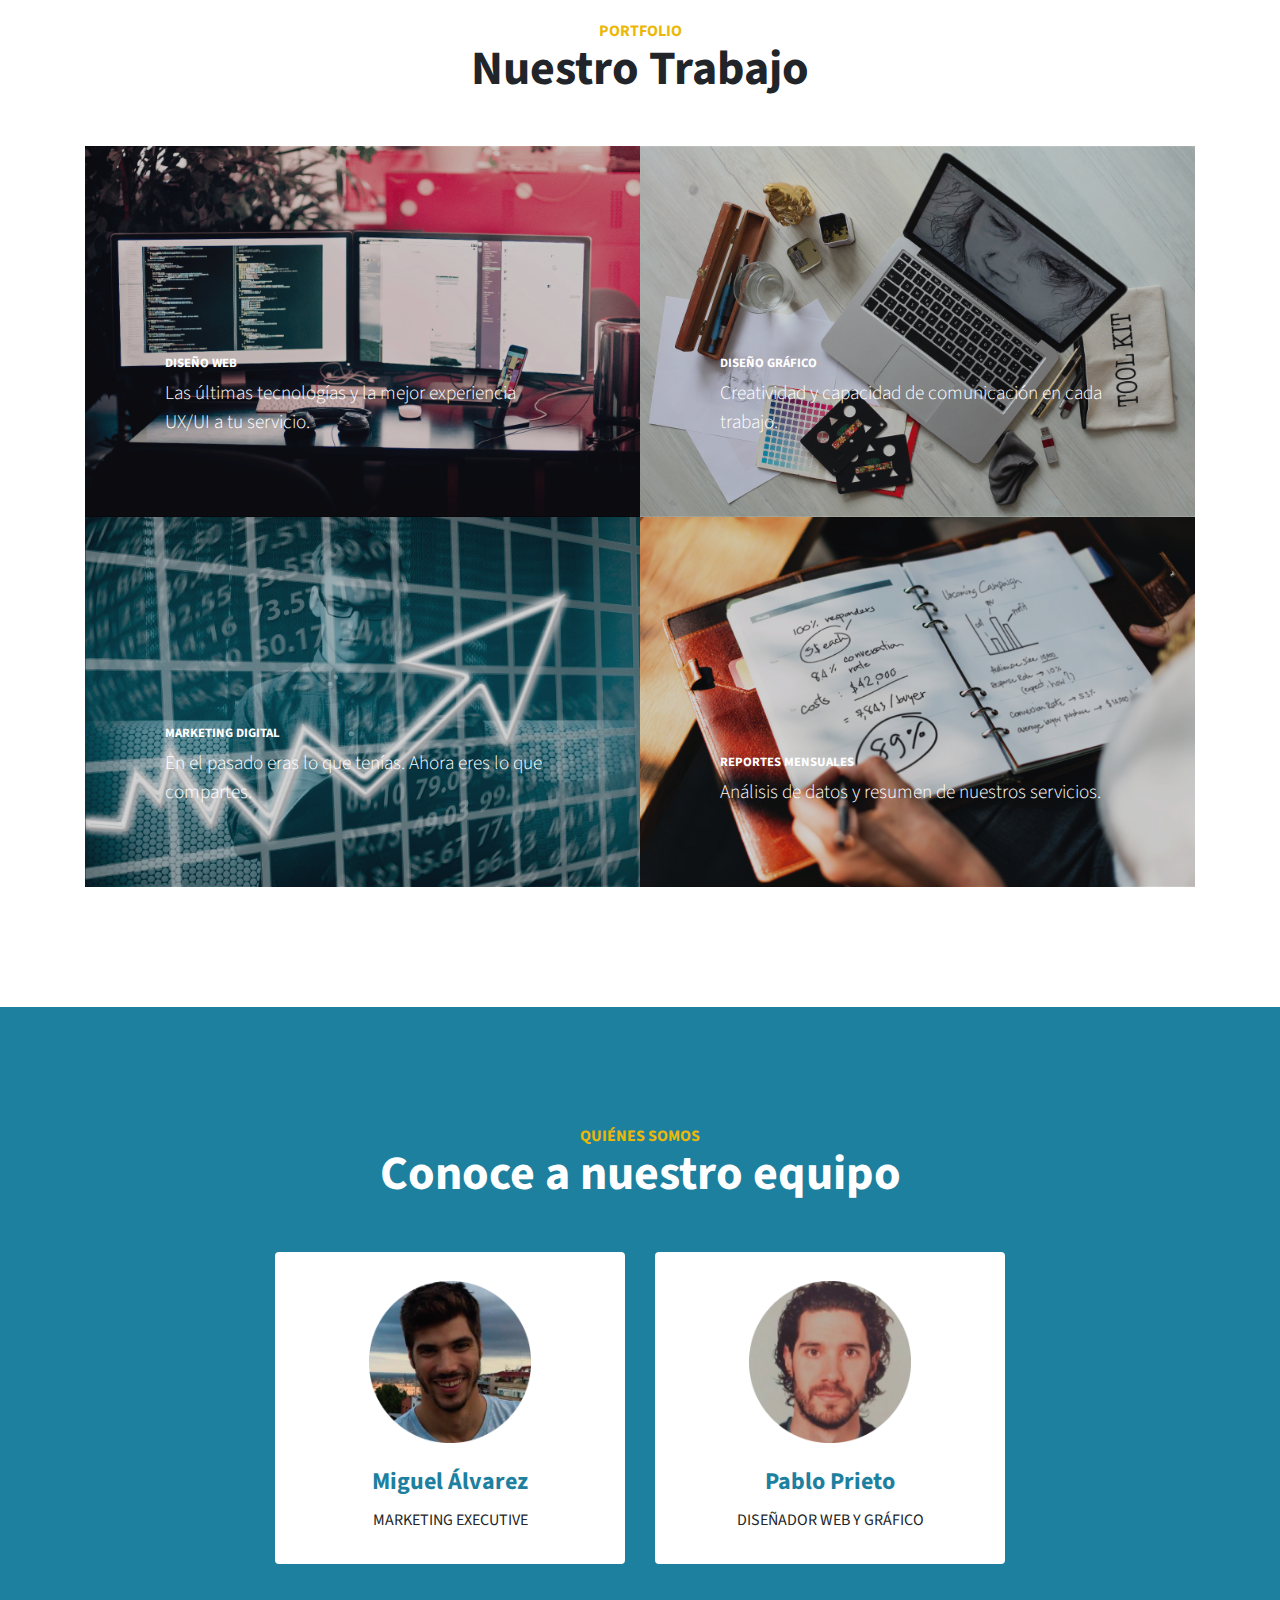
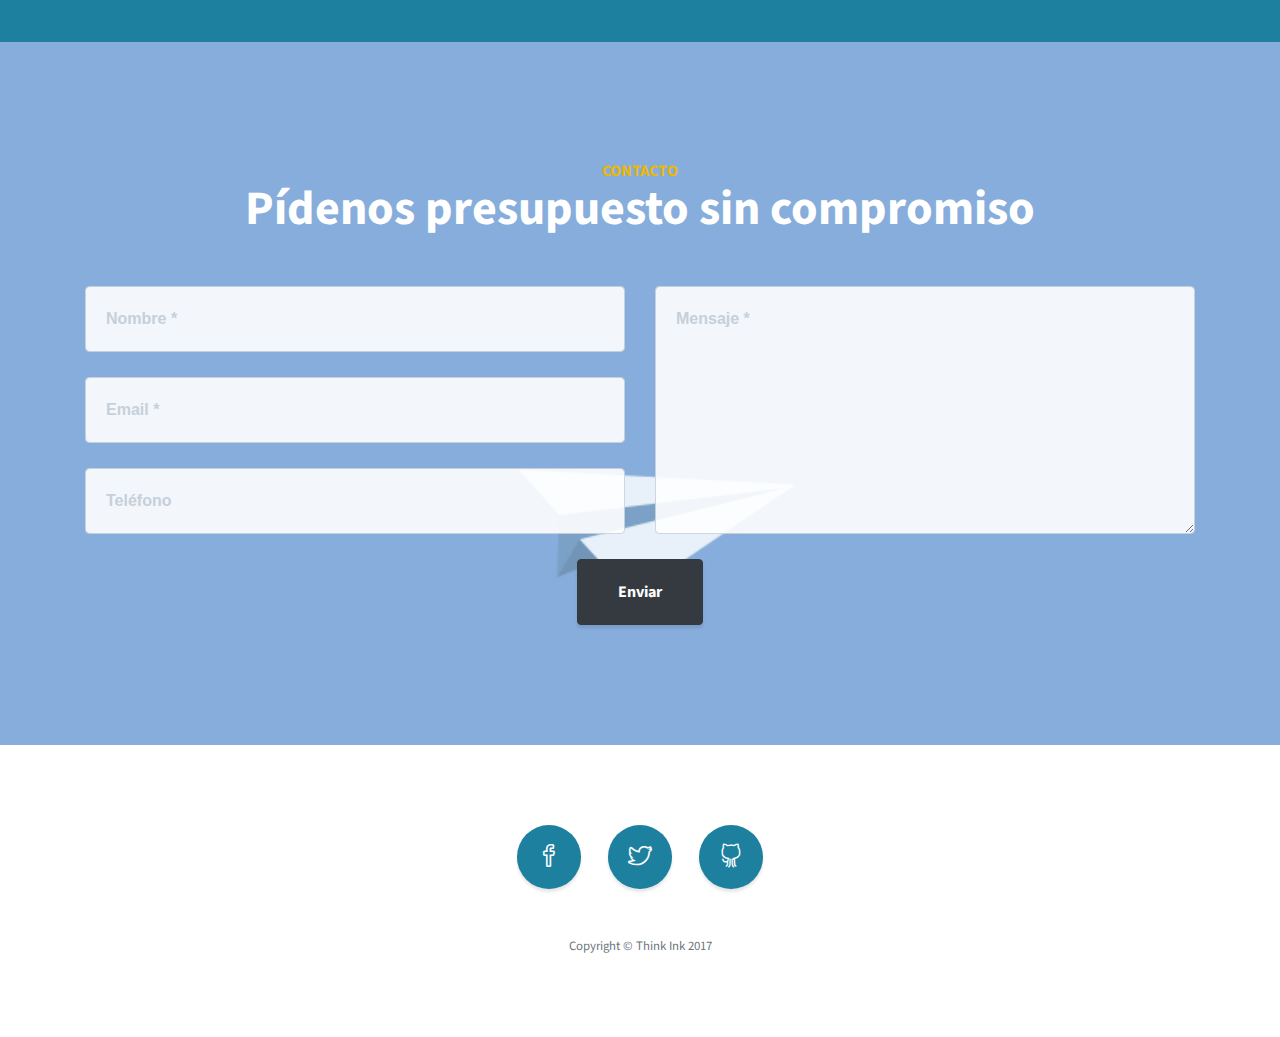
==== commit dab7dfc6: "landing preview" ====
--- a/index.html
+++ b/index.html
@@ -1,71 +1,76 @@
 <!DOCTYPE html>
 <html lang="en">
 
-  <head>
-
-    <meta charset="utf-8">
-    <meta name="viewport" content="width=device-width, initial-scale=1, shrink-to-fit=no">
-    <meta name="description" content="">
-    <meta name="author" content="">
-
-    <title>Think Ink</title>
-
-    <!-- Bootstrap Core CSS -->
-    <link href="vendor/bootstrap/css/bootstrap.min.css" rel="stylesheet">
-
-    <!-- Custom Fonts -->
-    <link href="vendor/font-awesome/css/font-awesome.min.css" rel="stylesheet" type="text/css">
-    <link href="https://fonts.googleapis.com/css?family=Source+Sans+Pro:300,400,700,300italic,400italic,700italic" rel="stylesheet" type="text/css">
-    <link href="vendor/simple-line-icons/css/simple-line-icons.css" rel="stylesheet">
-
-    <!-- Custom CSS -->
-    <link href="css/stylish-portfolio.css" rel="stylesheet">
-
-  </head>
-
-  <body id="page-top">
-    <!-- Navigation -->
-    <a class="menu-toggle rounded" href="#">
+<head>
+
+  <meta charset="utf-8">
+  <meta name="viewport" content="width=device-width, initial-scale=1, shrink-to-fit=no">
+  <meta name="description" content="">
+  <meta name="author" content="">
+
+  <title>Think Ink</title>
+  <!-- Favicon -->
+  <link rel="shortcut icon" type="image/png" href="img/favicon.png" />
+
+  <!-- Bootstrap Core CSS -->
+  <link href="vendor/bootstrap/css/bootstrap.min.css" rel="stylesheet">
+
+  <!-- Custom Fonts -->
+  <link rel="stylesheet" href="https://use.fontawesome.com/releases/v5.1.0/css/all.css" integrity="sha384-lKuwvrZot6UHsBSfcMvOkWwlCMgc0TaWr+30HWe3a4ltaBwTZhyTEggF5tJv8tbt" crossorigin="anonymous">
+  <link href="https://fonts.googleapis.com/css?family=Source+Sans+Pro:300,400,700,300italic,400italic,700italic" rel="stylesheet" type="text/css">
+  <link href="vendor/simple-line-icons/css/simple-line-icons.css" rel="stylesheet">
+
+  <!-- Custom CSS -->
+  <link href="css/stylish-portfolio.css" rel="stylesheet">
+
+  <!-- Animated effects -->
+  <link rel="stylesheet" href="https://cdnjs.cloudflare.com/ajax/libs/animate.css/3.5.2/animate.min.css">
+
+</head>
+
+<body id="page-top">
+  <!-- Navigation -->
+  <a class="menu-toggle rounded" href="#">
       <i class="fa fa-bars"></i>
     </a>
-    <nav id="sidebar-wrapper">
-      <ul class="sidebar-nav">
-        <li class="sidebar-brand">
-          <a class="js-scroll-trigger" href="#page-top">Think Ink</a>
-        </li>
-        <li class="sidebar-nav-item">
-          <a class="js-scroll-trigger" href="#page-top">Home</a>
-        </li>
-        <li class="sidebar-nav-item">
-          <a class="js-scroll-trigger" href="#about">About</a>
-        </li>
-        <li class="sidebar-nav-item">
-          <a class="js-scroll-trigger" href="#services">Services</a>
-        </li>
-        <li class="sidebar-nav-item">
-          <a class="js-scroll-trigger" href="#portfolio">Portfolio</a>
-        </li>
-        <li class="sidebar-nav-item">
-          <a class="js-scroll-trigger" href="#contact">Contact</a>
-        </li>
-      </ul>
-    </nav>
-
-    <!-- Header -->
-    <header class="masthead d-flex">
-      <div class="container text-center my-auto">
-        <img src="img/thinkink.png" class="img-fluid">
-        <h1 class="mb-1">THINK INK</h1>
-        <h3 class="mb-5">
+  <nav id="sidebar-wrapper">
+    <ul class="sidebar-nav">
+      <li class="sidebar-brand">
+        <a class="js-scroll-trigger" href="#page-top">Think Ink</a>
+      </li>
+      <li class="sidebar-nav-item">
+        <a class="js-scroll-trigger" href="#page-top">Home</a>
+      </li>
+      <li class="sidebar-nav-item">
+        <a class="js-scroll-trigger" href="#services">Servicios</a>
+      </li>
+      <li class="sidebar-nav-item">
+        <a class="js-scroll-trigger" href="#portfolio">Portfolio</a>
+      </li>
+      <li class="sidebar-nav-item">
+        <a class="js-scroll-trigger" href="#team">Quiénes somos</a>
+      </li>
+      <li class="sidebar-nav-item">
+        <a class="js-scroll-trigger" href="#contact">Contacto</a>
+      </li>
+    </ul>
+  </nav>
+
+  <!-- Header -->
+  <header class="masthead d-flex">
+    <div class="container text-center my-auto">
+      <img src="img/thinkink.png" class="img-fluid animated fadeIn">
+      <h1 class="mb-1">THINK INK</h1>
+      <h3 class="mb-5">
           <em style="color: #cc3366;">Turn it on</em>
         </h3>
-        <a class="btn btn-primary btn-xl js-scroll-trigger" href="#about">Start</a>
-      </div>
-      <div class="overlay"></div>
-    </header>
-
-    <!-- About -->
-    <section class="content-section bg-light" id="about">
+      <a class="btn btn-primary btn-xl js-scroll-trigger" href="#services">Comenzar</a>
+    </div>
+    <div class="overlay"></div>
+  </header>
+
+  <!-- About -->
+  <!-- <section class="content-section bg-light" id="about">
       <div class="container text-center">
         <div class="row">
           <div class="col-lg-10 mx-auto">
@@ -76,181 +81,317 @@
           </div>
         </div>
       </div>
-    </section>
-
-    <!-- Services -->
-    <section class="content-section bg-primary text-white text-center" id="services">
-      <div class="container">
-        <div class="content-section-heading">
-          <h3 class="text-secondary mb-0">Services</h3>
-          <h2 class="mb-5">What We Offer</h2>
-        </div>
-        <div class="row">
-          <div class="col-lg-3 col-md-6 mb-5 mb-lg-0">
-            <span class="service-icon rounded-circle mx-auto mb-3">
-              <i class="icon-screen-smartphone"></i>
+    </section> -->
+
+  <!-- Services -->
+  <section class="content-section bg-primary text-white text-center" id="services">
+    <div class="container">
+      <div class="content-section-heading">
+        <h3 class="text-secondary mb-0">Servicios</h3>
+        <h2 class="mb-5">Qué ofrecemos</h2>
+      </div>
+      <div class="row">
+        <div class="col-md-4 mb-5 mb-lg-0">
+          <span class="service-icon rounded-circle mx-auto mb-3">
+              <i class="fas fa-chart-line"></i>
             </span>
-            <h4>
-              <strong>Responsive</strong>
+          <h4>
+              <strong>Marketing Digital</strong>
             </h4>
-            <p class="text-faded mb-0">Looks great on any screen size!</p>
-          </div>
-          <div class="col-lg-3 col-md-6 mb-5 mb-lg-0">
-            <span class="service-icon rounded-circle mx-auto mb-3">
-              <i class="icon-pencil"></i>
+          <p class="text-faded mb-0"><i class="fas fa-check"></i> Posicionamiento online</p>
+          <p class="text-faded mb-0"><i class="fas fa-check"></i> Gestión de Redes Sociales</p>
+          <p class="text-faded mb-0"><i class="fas fa-check"></i> Consultoría</p>
+        </div>
+        <div class="col-md-4 mb-5 mb-lg-0">
+          <span class="service-icon rounded-circle mx-auto mb-3">
+              <i class="fas fa-pencil-alt"></i>
             </span>
-            <h4>
-              <strong>Redesigned</strong>
+          <h4>
+              <strong>Diseño gráfico</strong>
             </h4>
-            <p class="text-faded mb-0">Freshly redesigned for Bootstrap 4.</p>
-          </div>
-          <div class="col-lg-3 col-md-6 mb-5 mb-md-0">
-            <span class="service-icon rounded-circle mx-auto mb-3">
-              <i class="icon-like"></i>
+          <p class="text-faded mb-0"><i class="fas fa-check"></i> Imagen corporativa</p>
+          <p class="text-faded mb-0"><i class="fas fa-check"></i> Diseño publicitario</p>
+          <p class="text-faded mb-0"><i class="fas fa-check"></i> Vídeo y sonido</p>
+        </div>
+        <div class="col-md-4 mb-5 mb-md-0">
+          <span class="service-icon rounded-circle mx-auto mb-3">
+              <i class="fas fa-globe"></i>
             </span>
-            <h4>
-              <strong>Favorited</strong>
+          <h4>
+              <strong>Diseño Web</strong>
             </h4>
-            <p class="text-faded mb-0">Millions of users
-              <i class="fa fa-heart"></i>
-              Start Bootstrap!</p>
-          </div>
-          <div class="col-lg-3 col-md-6">
-            <span class="service-icon rounded-circle mx-auto mb-3">
-              <i class="icon-mustache"></i>
+          <p class="text-faded mb-0"><i class="fas fa-check"></i> Programación técnica</p>
+          <p class="text-faded mb-0"><i class="fas fa-check"></i> Diseño y estructura</p>
+          <p class="text-faded mb-0"><i class="fas fa-check"></i> UX / UI</p>
+        </div>
+        <!-- <div class="col-lg-3 col-md-6">
+          <span class="service-icon rounded-circle mx-auto mb-3">
+              <i class="fas fa-users"></i>
             </span>
-            <h4>
-              <strong>Question</strong>
+          <h4>
+              <strong>Social media</strong>
             </h4>
-            <p class="text-faded mb-0">I mustache you a question...</p>
-          </div>
-        </div>
-      </div>
-    </section>
-
-    <!-- Callout -->
-    <section class="callout">
-      <div class="container text-center">
-        <h2 class="mx-auto mb-5">Welcome to
-          <em>your</em>
-          next website!</h2>
-        <a class="btn btn-primary btn-xl" href="https://startbootstrap.com/template-overviews/stylish-portfolio/">Download Now!</a>
-      </div>
-    </section>
-
-    <!-- Portfolio -->
-    <section class="content-section" id="portfolio">
-      <div class="container">
-        <div class="content-section-heading text-center">
-          <h3 class="text-secondary mb-0">Portfolio</h3>
-          <h2 class="mb-5">Recent Projects</h2>
-        </div>
-        <div class="row no-gutters">
-          <div class="col-lg-6">
-            <a class="portfolio-item" href="#">
+          <p class="text-faded mb-0">I mustache you a question...</p>
+        </div> -->
+      </div>
+    </div>
+  </section>
+
+  <!-- Portfolio -->
+  <section class="content-section" id="portfolio">
+    <div class="container">
+      <div class="content-section-heading text-center">
+        <h3 class="text-secondary mb-0">Portfolio</h3>
+        <h2 class="mb-5">Nuestro Trabajo</h2>
+      </div>
+      <div class="row no-gutters">
+        <div class="col-lg-6">
+          <a class="portfolio-item" href="#">
               <span class="caption">
                 <span class="caption-content">
-                  <h2>Stationary</h2>
-                  <p class="mb-0">A yellow pencil with envelopes on a clean, blue backdrop!</p>
+                  <h2>Diseño Web</h2>
+                  <p class="mb-0">Las últimas tecnologías y la mejor experiencia UX/UI a tu servicio.</p>
+                </span>
+              </span>
+              <img class="img-fluid" src="img/portfolio-2.jpg" alt="">
+            </a>
+        </div>
+        <div class="col-lg-6">
+          <a class="portfolio-item" href="#">
+              <span class="caption">
+                <span class="caption-content">
+                  <h2>Diseño Gráfico</h2>
+                  <p class="mb-0">Creatividad y capacidad de comunicación en cada trabajo.</p>
                 </span>
               </span>
               <img class="img-fluid" src="img/portfolio-1.jpg" alt="">
             </a>
-          </div>
-          <div class="col-lg-6">
-            <a class="portfolio-item" href="#">
+        </div>
+        <div class="col-lg-6">
+          <a class="portfolio-item" href="#">
               <span class="caption">
                 <span class="caption-content">
-                  <h2>Ice Cream</h2>
-                  <p class="mb-0">A dark blue background with a colored pencil, a clip, and a tiny ice cream cone!</p>
-                </span>
-              </span>
-              <img class="img-fluid" src="img/portfolio-2.jpg" alt="">
-            </a>
-          </div>
-          <div class="col-lg-6">
-            <a class="portfolio-item" href="#">
-              <span class="caption">
-                <span class="caption-content">
-                  <h2>Strawberries</h2>
-                  <p class="mb-0">Strawberries are such a tasty snack, especially with a little sugar on top!</p>
+                  <h2>Marketing Digital</h2>
+                  <p class="mb-0">En el pasado eras lo que tenías. Ahora eres lo que compartes.</p>
                 </span>
               </span>
               <img class="img-fluid" src="img/portfolio-3.jpg" alt="">
             </a>
-          </div>
-          <div class="col-lg-6">
-            <a class="portfolio-item" href="#">
+        </div>
+        <div class="col-lg-6">
+          <a class="portfolio-item" href="#">
               <span class="caption">
                 <span class="caption-content">
-                  <h2>Workspace</h2>
-                  <p class="mb-0">A yellow workspace with some scissors, pencils, and other objects.</p>
+                  <h2>Reportes Mensuales</h2>
+                  <p class="mb-0">Análisis de datos y resumen de nuestros servicios.</p>
                 </span>
               </span>
               <img class="img-fluid" src="img/portfolio-4.jpg" alt="">
             </a>
-          </div>
-        </div>
-      </div>
-    </section>
-
-    <!-- Call to Action -->
-    <section class="content-section bg-primary text-white">
-      <div class="container text-center">
-        <h2 class="mb-4">The buttons below are impossible to resist...</h2>
-        <a href="#" class="btn btn-xl btn-light mr-4">Click Me!</a>
-        <a href="#" class="btn btn-xl btn-dark">Look at Me!</a>
-      </div>
-    </section>
-
-    <!-- Map -->
-    <section id="contact" class="map">
-      <iframe width="100%" height="100%" frameborder="0" scrolling="no" marginheight="0" marginwidth="0" src="https://maps.google.com/maps?f=q&amp;source=s_q&amp;hl=en&amp;geocode=&amp;q=Twitter,+Inc.,+Market+Street,+San+Francisco,+CA&amp;aq=0&amp;oq=twitter&amp;sll=28.659344,-81.187888&amp;sspn=0.128789,0.264187&amp;ie=UTF8&amp;hq=Twitter,+Inc.,+Market+Street,+San+Francisco,+CA&amp;t=m&amp;z=15&amp;iwloc=A&amp;output=embed"></iframe>
-      <br/>
-      <small>
-        <a href="https://maps.google.com/maps?f=q&amp;source=embed&amp;hl=en&amp;geocode=&amp;q=Twitter,+Inc.,+Market+Street,+San+Francisco,+CA&amp;aq=0&amp;oq=twitter&amp;sll=28.659344,-81.187888&amp;sspn=0.128789,0.264187&amp;ie=UTF8&amp;hq=Twitter,+Inc.,+Market+Street,+San+Francisco,+CA&amp;t=m&amp;z=15&amp;iwloc=A"></a>
-      </small>
-    </section>
-
-    <!-- Footer -->
-    <footer class="footer text-center">
-      <div class="container">
-        <ul class="list-inline mb-5">
-          <li class="list-inline-item">
-            <a class="social-link rounded-circle text-white mr-3" href="#">
+        </div>
+      </div>
+    </div>
+  </section>
+
+<!-- Quienes somos -->
+
+  <section id="team" class="content-section pb-5">
+    <div class="container">
+        <div class="content-section-heading text-center">
+          <h3 class="text-secondary mb-0">Quiénes somos</h3>
+          <h2 class="mb-5" style="color: white;">Conoce a nuestro equipo</h2>
+        </div>
+        <div class="row">
+          <div class="col-xs-12 col-sm-2">
+          </div>
+          <!-- Team member -->
+          <div class="col-xs-12 col-sm-4">
+            <div class="image-flip" ontouchstart="this.classList.toggle('hover');">
+              <div class="mainflip">
+                <div class="frontside">
+                  <div class="card">
+                    <div class="card-body text-center">
+                      <p><img class=" img-fluid" src="img/migue.png" alt="card image"></p>
+                      <h4 class="card-title">Miguel Álvarez</h4>
+                      <p class="card-text">MARKETING EXECUTIVE</p>
+                    </div>
+                  </div>
+                </div>
+                <div class="backside">
+                  <div class="card">
+                    <div class="card-body text-center mt-4">
+                      <h4 class="card-title">Miguel ÁLvarez</h4>
+                      <p class="card-text">This is basic card with image on top, title, description and button.This is basic card with image on top, title, description and button.This is basic card with image on top, title, description and button.</p>
+                      <ul class="list-inline">
+                        <li class="list-inline-item">
+                          <a class="social-icon text-xs-center" target="_blank" href="#">
+                                                <i class="fa fa-facebook"></i>
+                                            </a>
+                        </li>
+                        <li class="list-inline-item">
+                          <a class="social-icon text-xs-center" target="_blank" href="#">
+                                                <i class="fa fa-twitter"></i>
+                                            </a>
+                        </li>
+                        <li class="list-inline-item">
+                          <a class="social-icon text-xs-center" target="_blank" href="#">
+                                                <i class="fa fa-skype"></i>
+                                            </a>
+                        </li>
+                        <li class="list-inline-item">
+                          <a class="social-icon text-xs-center" target="_blank" href="#">
+                                                <i class="fa fa-google"></i>
+                                            </a>
+                        </li>
+                      </ul>
+                    </div>
+                  </div>
+                </div>
+              </div>
+            </div>
+          </div>
+          <!-- ./Team member -->
+          <!-- Team member -->
+          <div class="col-xs-12 col-sm-4">
+            <div class="image-flip" ontouchstart="this.classList.toggle('hover');">
+              <div class="mainflip">
+                <div class="frontside">
+                  <div class="card">
+                    <div class="card-body text-center">
+                      <p><img class=" img-fluid" src="img/pablo.png" alt="card image"></p>
+                      <h4 class="card-title">Pablo Prieto</h4>
+                      <p class="card-text">DISEÑADOR WEB Y GRÁFICO</p>
+                    </div>
+                  </div>
+                </div>
+                <div class="backside">
+                  <div class="card">
+                    <div class="card-body text-center mt-4">
+                      <h4 class="card-title">Pablo Prieto</h4>
+                      <p class="card-text">This is basic card with image on top, title, description and button.This is basic card with image on top, title, description and button.This is basic card with image on top, title, description and button.</p>
+                      <ul class="list-inline">
+                        <li class="list-inline-item">
+                          <a class="social-icon text-xs-center" target="_blank" href="#">
+                                                <i class="fa fa-facebook"></i>
+                                            </a>
+                        </li>
+                        <li class="list-inline-item">
+                          <a class="social-icon text-xs-center" target="_blank" href="#">
+                                                <i class="fa fa-twitter"></i>
+                                            </a>
+                        </li>
+                        <li class="list-inline-item">
+                          <a class="social-icon text-xs-center" target="_blank" href="#">
+                                                <i class="fa fa-skype"></i>
+                                            </a>
+                        </li>
+                        <li class="list-inline-item">
+                          <a class="social-icon text-xs-center" target="_blank" href="#">
+                                                <i class="fa fa-google"></i>
+                                            </a>
+                        </li>
+                      </ul>
+                    </div>
+                  </div>
+                </div>
+              </div>
+            </div>
+          </div>
+          <!-- ./Team member -->
+          <div class="col-xs-12 col-sm-2">
+          </div>
+        </div>
+      </div>
+  </section>
+
+
+  <!-- Contact -->
+  <section class="content-section" id="contact">
+    <div class="container">
+      <div class="content-section-heading text-center">
+        <h3 class="text-secondary mb-0">Contacto</h3>
+        <h2 class="mb-5" style="color: white;">Pídenos presupuesto sin compromiso</h2>
+      </div>
+      <div class="row">
+        <div class="col-lg-12">
+          <form id="contactForm" name="sentMessage" novalidate>
+            <div class="row">
+              <div class="col-md-6">
+                <div class="form-group">
+                  <input class="form-control" id="name" type="text" placeholder="Nombre *" required data-validation-required-message="Please enter your name.">
+                  <p class="help-block text-warning"></p>
+                </div>
+                <div class="form-group">
+                  <input class="form-control" id="email" type="email" placeholder="Email *" required data-validation-required-message="Please enter your email address.">
+                  <p class="help-block text-warning"></p>
+                </div>
+                <div class="form-group">
+                  <input class="form-control" id="phone" type="tel" placeholder="Teléfono">
+                  <p class="help-block text-warning"></p>
+                </div>
+              </div>
+              <div class="col-md-6">
+                <div class="form-group">
+                  <textarea class="form-control" id="message" placeholder="Mensaje *" required data-validation-required-message="Please enter a message."></textarea>
+                  <p class="help-block text-warning"></p>
+                </div>
+              </div>
+              <div class="clearfix"></div>
+              <div class="col-lg-12 text-center">
+                <div id="success"></div>
+                <button id="sendMessageButton" class="btn btn-xl btn-dark" type="submit">Enviar</button>
+              </div>
+            </div>
+          </form>
+        </div>
+      </div>
+    </div>
+  </section>
+
+
+  <!-- Footer -->
+  <footer class="footer text-center">
+    <div class="container">
+      <ul class="list-inline mb-5">
+        <li class="list-inline-item">
+          <a class="social-link rounded-circle text-white mr-3" href="#">
               <i class="icon-social-facebook"></i>
             </a>
-          </li>
-          <li class="list-inline-item">
-            <a class="social-link rounded-circle text-white mr-3" href="#">
+        </li>
+        <li class="list-inline-item">
+          <a class="social-link rounded-circle text-white mr-3" href="#">
               <i class="icon-social-twitter"></i>
             </a>
-          </li>
-          <li class="list-inline-item">
-            <a class="social-link rounded-circle text-white" href="#">
+        </li>
+        <li class="list-inline-item">
+          <a class="social-link rounded-circle text-white" href="#">
               <i class="icon-social-github"></i>
             </a>
-          </li>
-        </ul>
-        <p class="text-muted small mb-0">Copyright &copy; Your Website 2017</p>
-      </div>
-    </footer>
-
-    <!-- Scroll to Top Button-->
-    <a class="scroll-to-top rounded js-scroll-trigger" href="#page-top">
+        </li>
+      </ul>
+      <p class="text-muted small mb-0">Copyright &copy; Think Ink 2017</p>
+    </div>
+  </footer>
+
+  <!-- Scroll to Top Button-->
+  <a class="scroll-to-top rounded js-scroll-trigger" href="#page-top">
       <i class="fa fa-angle-up"></i>
     </a>
 
-    <!-- Bootstrap core JavaScript -->
-    <script src="vendor/jquery/jquery.min.js"></script>
-    <script src="vendor/bootstrap/js/bootstrap.bundle.min.js"></script>
-
-    <!-- Plugin JavaScript -->
-    <script src="vendor/jquery-easing/jquery.easing.min.js"></script>
-
-    <!-- Custom scripts for this template -->
-    <script src="js/stylish-portfolio.min.js"></script>
-
-  </body>
+  <!-- Bootstrap core JavaScript -->
+  <script src="vendor/jquery/jquery.min.js"></script>
+  <script src="vendor/bootstrap/js/bootstrap.bundle.min.js"></script>
+
+  <!-- Plugin JavaScript -->
+  <script src="vendor/jquery-easing/jquery.easing.min.js"></script>
+
+  <!-- Custom scripts for this template -->
+  <script src="js/stylish-portfolio.min.js"></script>
+
+  <!-- Contact form JavaScript -->
+  <script src="js/jqBootstrapValidation.js"></script>
+  <script src="js/contact_me.js"></script>
+
+</body>
 
 </html>
--- a/css/stylish-portfolio.css
+++ b/css/stylish-portfolio.css
@@ -97,6 +97,11 @@
   font-size: 4rem;
   margin: 0;
   padding: 0;
+}
+
+.masthead img {
+  animation-duration: 2s;
+  animation-delay: 1s;
 }
 
 @media (min-width: 992px) {
@@ -215,7 +220,7 @@
 
 .callout {
   padding: 15rem 0;
-  background: linear-gradient(90deg, rgba(255, 255, 255, 0.1) 0%, rgba(255, 255, 255, 0.1) 100%), url("../img/bg-callout.jpg");
+  background: linear-gradient(90deg, rgba(255, 255, 255, 0.1) 0%, rgba(255, 255, 255, 0.1) 100%);
   background-position: center center;
   background-repeat: no-repeat;
   background-size: cover;
@@ -226,6 +231,12 @@
   font-weight: 700;
   display: block;
   max-width: 30rem;
+}
+
+.team-member img {
+  width: 225px;
+  height: 225px;
+  border: 7px solid #fff;
 }
 
 .portfolio-item {
@@ -367,6 +378,172 @@
 }
 
 
+/* --------- CONTACTO ----------- */
+
+section#contact {
+  background-color: #009CF6;
+  background-image: url("../img/mail-animation.gif");
+  background-size: cover;
+  /* background-repeat: no-repeat;
+  background-position: center; */
+}
+
+section#contact .section-heading {
+  color: #fff;
+}
+
+section#contact .form-group {
+  margin-bottom: 25px;
+  opacity: 0.9;
+}
+
+section#contact .form-group input, section#contact .form-group textarea {
+  padding: 20px;
+}
+
+section#contact .form-group input.form-control {
+  height: auto;
+}
+
+section#contact .form-group textarea.form-control {
+  height: 248px;
+}
+
+section#contact .form-control:focus {
+  border-color: #00cccc;
+  box-shadow: none;
+}
+
+section#contact ::-webkit-input-placeholder {
+  font-weight: 700;
+  color: #ced4da;
+  font-family: 'Montserrat', 'Helvetica Neue', Helvetica, Arial, sans-serif;
+}
+
+section#contact :-moz-placeholder {
+  font-weight: 700;
+  color: #ced4da;
+  /* Firefox 18- */
+  font-family: 'Montserrat', 'Helvetica Neue', Helvetica, Arial, sans-serif;
+}
+
+section#contact ::-moz-placeholder {
+  font-weight: 700;
+  color: #ced4da;
+  /* Firefox 19+ */
+  font-family: 'Montserrat', 'Helvetica Neue', Helvetica, Arial, sans-serif;
+}
+
+section#contact :-ms-input-placeholder {
+  font-weight: 700;
+  color: #ced4da;
+  font-family: 'Montserrat', 'Helvetica Neue', Helvetica, Arial, sans-serif;
+}
+
+
+
+/*--------------------- TEAM MEMBERS ------------------------*/
+#team {
+  background-color: #1D809F;
+}
+
+#team .card {
+    border: none;
+    background: #ffffff;
+}
+
+.image-flip:hover .backside,
+.image-flip.hover .backside {
+    -webkit-transform: rotateY(0deg);
+    -moz-transform: rotateY(0deg);
+    -o-transform: rotateY(0deg);
+    -ms-transform: rotateY(0deg);
+    transform: rotateY(0deg);
+    border-radius: .25rem;
+}
+
+.image-flip:hover .frontside,
+.image-flip.hover .frontside {
+    -webkit-transform: rotateY(180deg);
+    -moz-transform: rotateY(180deg);
+    -o-transform: rotateY(180deg);
+    transform: rotateY(180deg);
+}
+
+.mainflip {
+    -webkit-transition: 1s;
+    -webkit-transform-style: preserve-3d;
+    -ms-transition: 1s;
+    -moz-transition: 1s;
+    -moz-transform: perspective(1000px);
+    -moz-transform-style: preserve-3d;
+    -ms-transform-style: preserve-3d;
+    transition: 1s;
+    transform-style: preserve-3d;
+    position: relative;
+}
+
+.frontside {
+    position: relative;
+    -webkit-transform: rotateY(0deg);
+    -ms-transform: rotateY(0deg);
+    z-index: 2;
+    margin-bottom: 30px;
+}
+
+.backside {
+    position: absolute;
+    top: 0;
+    left: 0;
+    background: white;
+    -webkit-transform: rotateY(-180deg);
+    -moz-transform: rotateY(-180deg);
+    -o-transform: rotateY(-180deg);
+    -ms-transform: rotateY(-180deg);
+    transform: rotateY(-180deg);
+    -webkit-box-shadow: 5px 7px 9px -4px rgb(158, 158, 158);
+    -moz-box-shadow: 5px 7px 9px -4px rgb(158, 158, 158);
+    box-shadow: 5px 7px 9px -4px rgb(158, 158, 158);
+}
+
+.frontside,
+.backside {
+    -webkit-backface-visibility: hidden;
+    -moz-backface-visibility: hidden;
+    -ms-backface-visibility: hidden;
+    backface-visibility: hidden;
+    -webkit-transition: 1s;
+    -webkit-transform-style: preserve-3d;
+    -moz-transition: 1s;
+    -moz-transform-style: preserve-3d;
+    -o-transition: 1s;
+    -o-transform-style: preserve-3d;
+    -ms-transition: 1s;
+    -ms-transform-style: preserve-3d;
+    transition: 1s;
+    transform-style: preserve-3d;
+}
+
+.frontside .card,
+.backside .card {
+    min-height: 312px;
+}
+
+.backside .card a {
+    font-size: 18px;
+    color: #007b5e !important;
+}
+
+.frontside .card .card-title,
+.backside .card .card-title {
+    color: #1D809F;
+}
+
+.frontside .card .card-body img {
+    width: 180px;
+    height: 180px;
+    border-radius: 50%;
+}
 
 
 /*---------------------- CAMBIOS ----------------------------*/
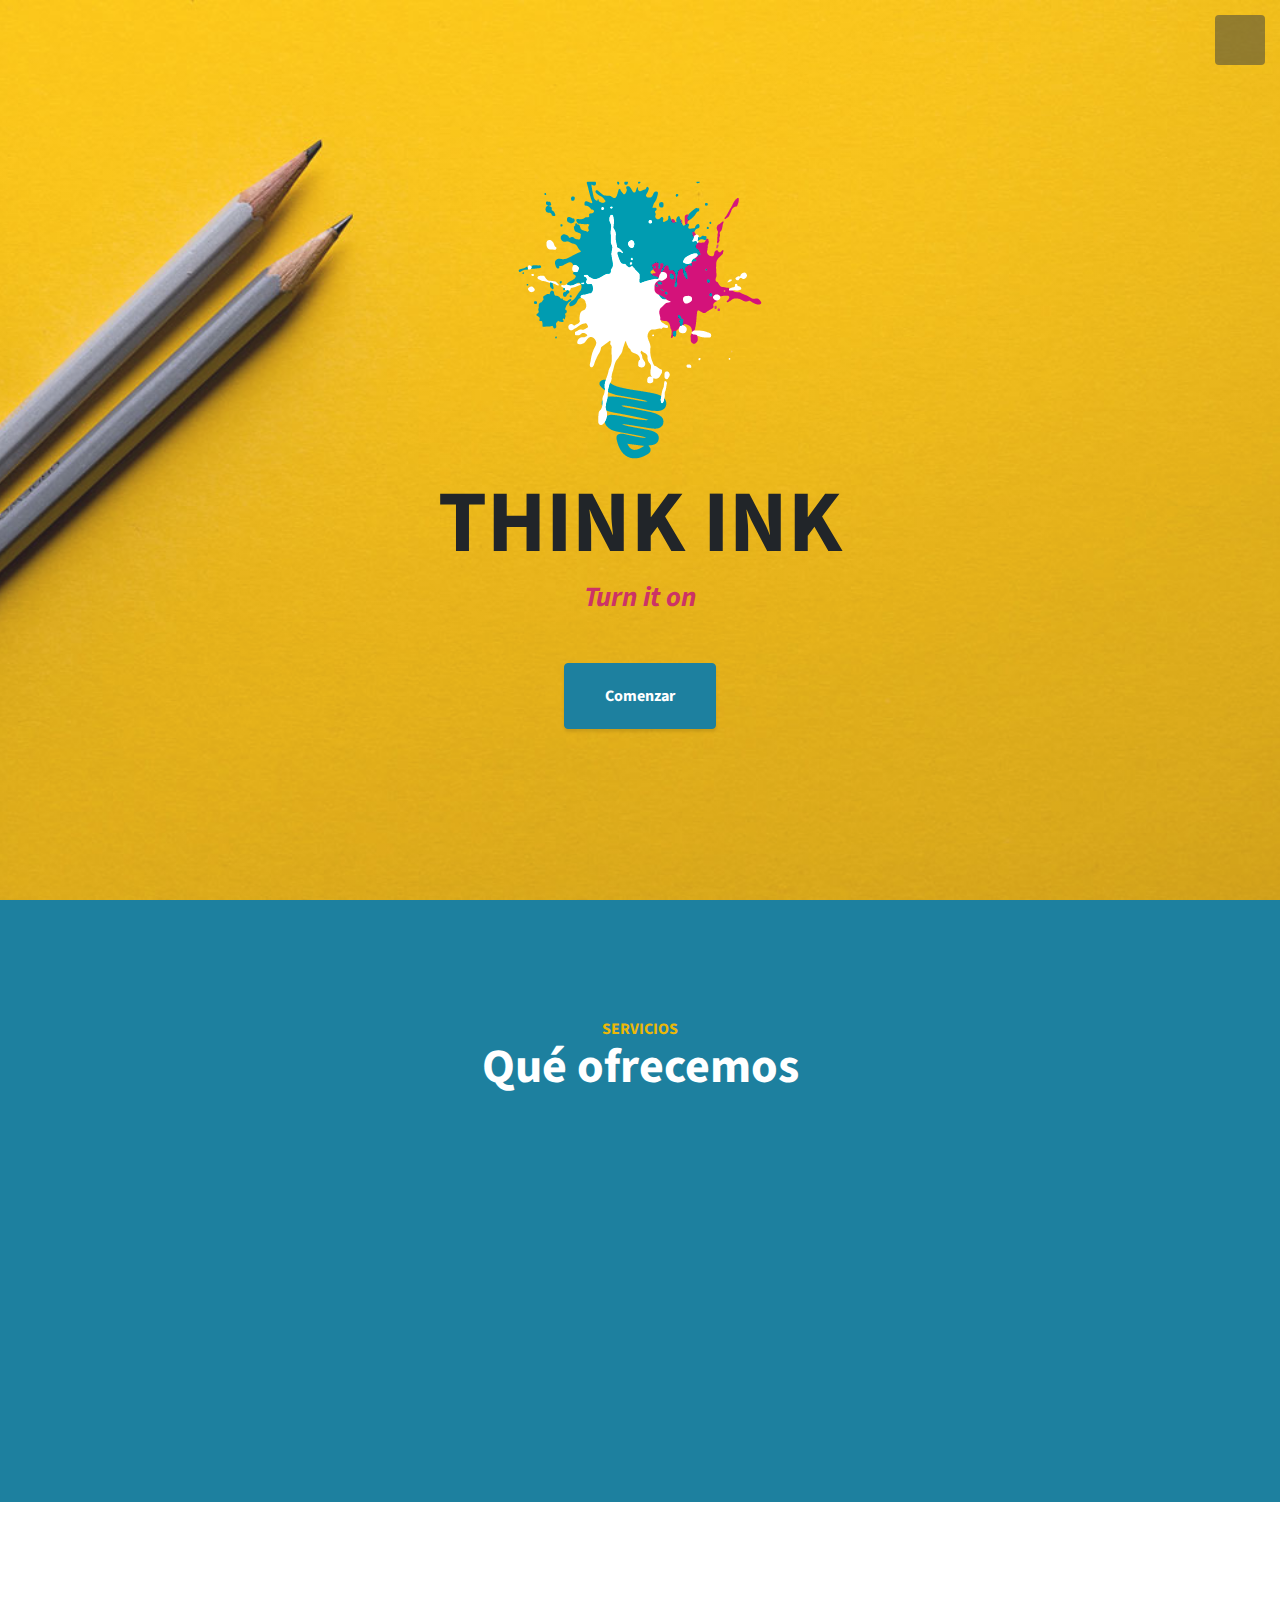
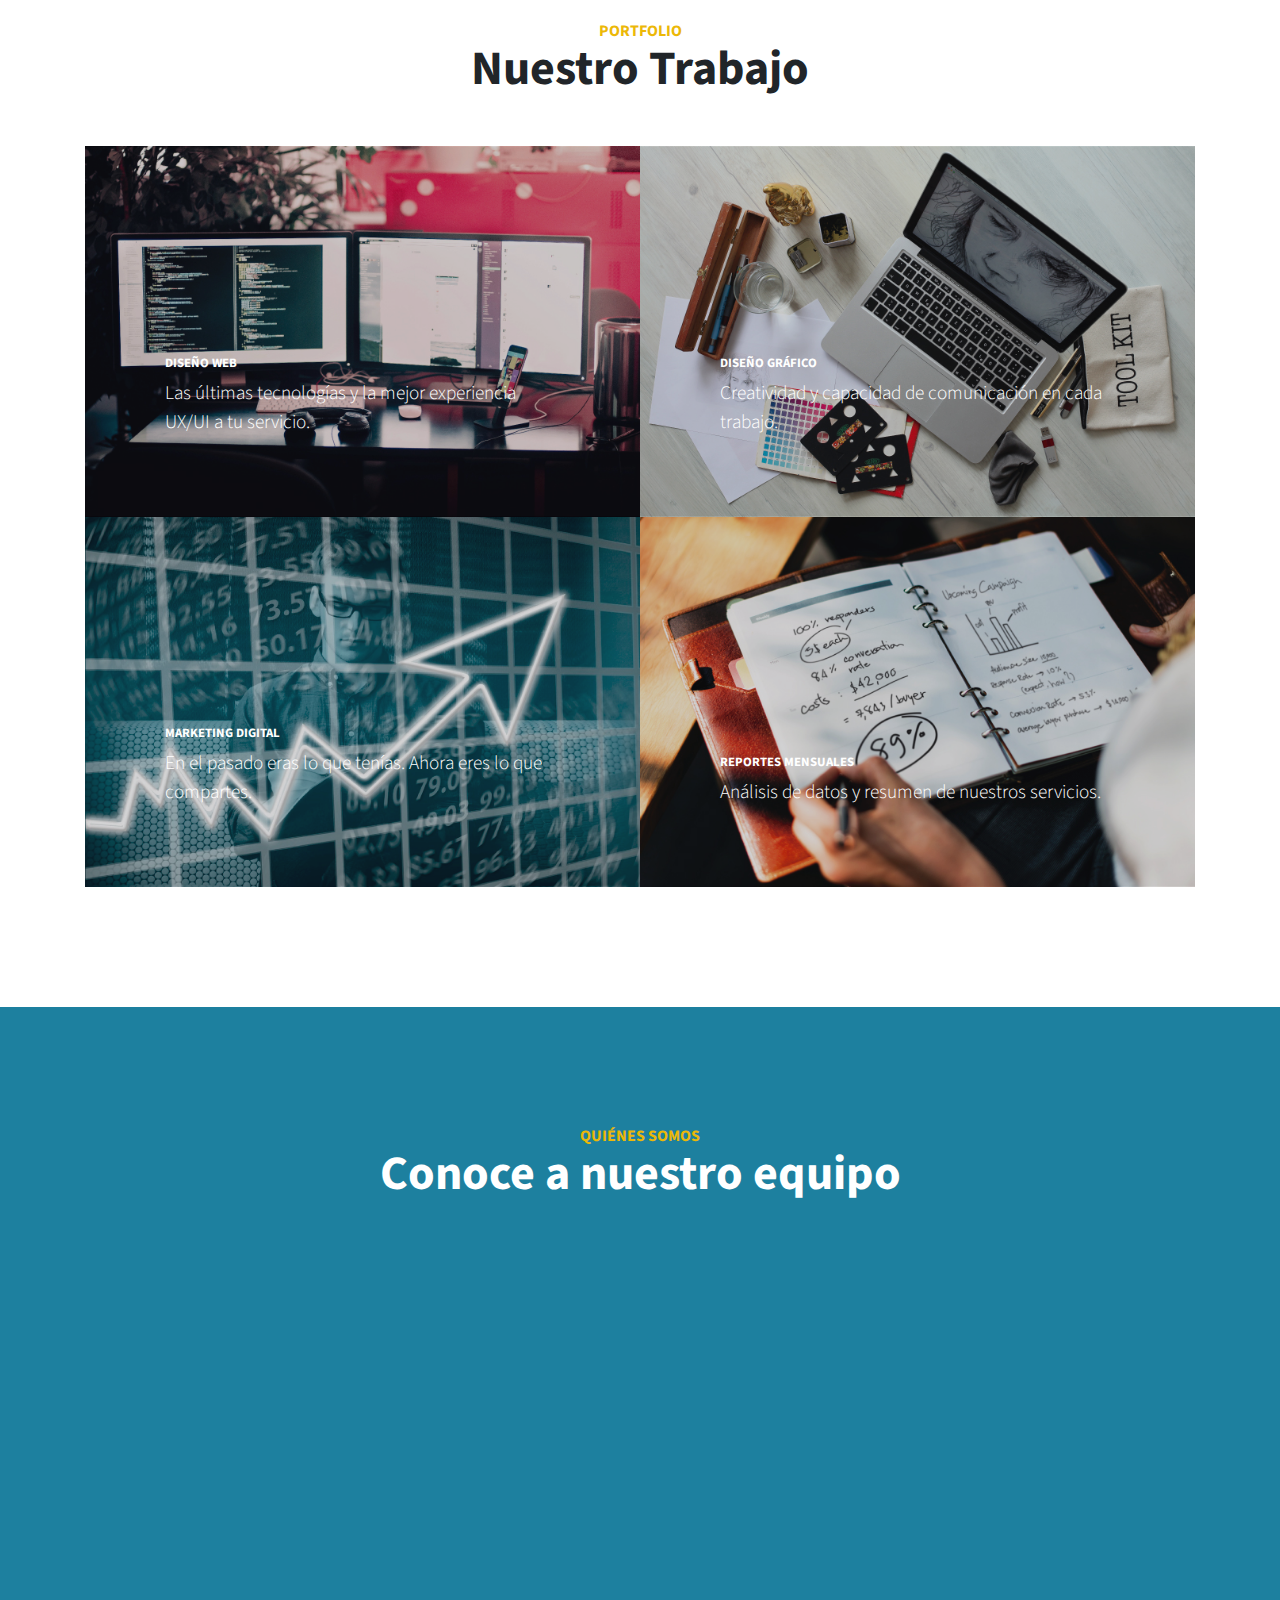
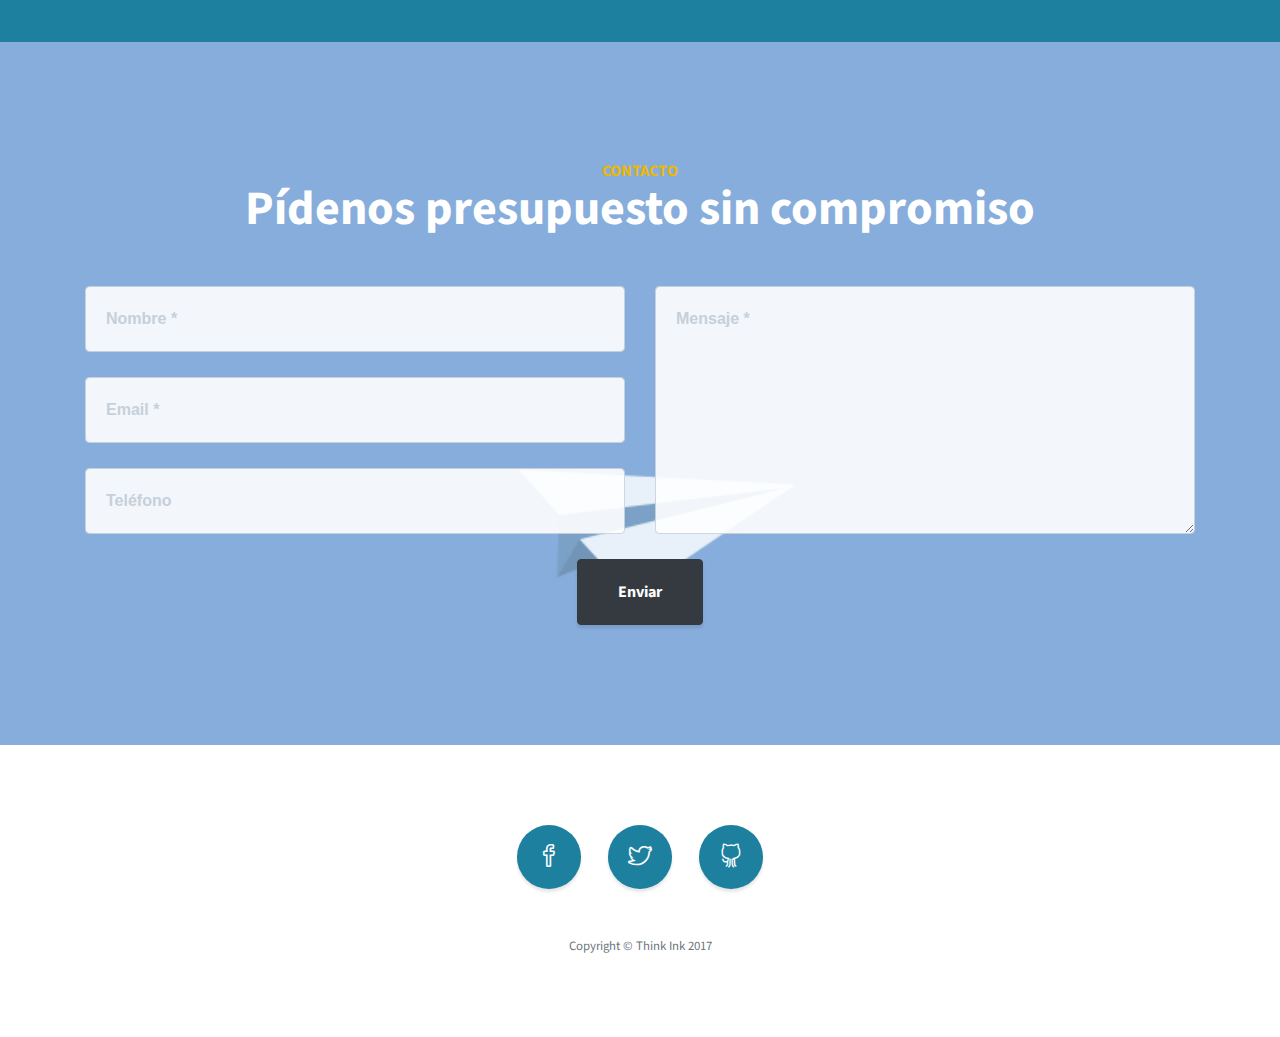
==== commit 1cb80b43: "..." ====
--- a/index.html
+++ b/index.html
@@ -91,7 +91,7 @@
         <h2 class="mb-5">Qué ofrecemos</h2>
       </div>
       <div class="row">
-        <div class="col-md-4 mb-5 mb-lg-0">
+        <div class="col-md-4 mb-5 mb-lg-0 wow fadeInUp paso1">
           <span class="service-icon rounded-circle mx-auto mb-3">
               <i class="fas fa-chart-line"></i>
             </span>
@@ -102,7 +102,7 @@
           <p class="text-faded mb-0"><i class="fas fa-check"></i> Gestión de Redes Sociales</p>
           <p class="text-faded mb-0"><i class="fas fa-check"></i> Consultoría</p>
         </div>
-        <div class="col-md-4 mb-5 mb-lg-0">
+        <div class="col-md-4 mb-5 mb-lg-0 wow fadeInUp paso2">
           <span class="service-icon rounded-circle mx-auto mb-3">
               <i class="fas fa-pencil-alt"></i>
             </span>
@@ -113,7 +113,7 @@
           <p class="text-faded mb-0"><i class="fas fa-check"></i> Diseño publicitario</p>
           <p class="text-faded mb-0"><i class="fas fa-check"></i> Vídeo y sonido</p>
         </div>
-        <div class="col-md-4 mb-5 mb-md-0">
+        <div class="col-md-4 mb-5 mb-md-0 wow fadeInUp paso3">
           <span class="service-icon rounded-circle mx-auto mb-3">
               <i class="fas fa-globe"></i>
             </span>
@@ -193,115 +193,99 @@
     </div>
   </section>
 
-<!-- Quienes somos -->
+  <!-- Quienes somos -->
 
   <section id="team" class="content-section pb-5">
     <div class="container">
-        <div class="content-section-heading text-center">
-          <h3 class="text-secondary mb-0">Quiénes somos</h3>
-          <h2 class="mb-5" style="color: white;">Conoce a nuestro equipo</h2>
-        </div>
-        <div class="row">
-          <div class="col-xs-12 col-sm-2">
-          </div>
-          <!-- Team member -->
-          <div class="col-xs-12 col-sm-4">
-            <div class="image-flip" ontouchstart="this.classList.toggle('hover');">
-              <div class="mainflip">
-                <div class="frontside">
-                  <div class="card">
-                    <div class="card-body text-center">
-                      <p><img class=" img-fluid" src="img/migue.png" alt="card image"></p>
-                      <h4 class="card-title">Miguel Álvarez</h4>
-                      <p class="card-text">MARKETING EXECUTIVE</p>
-                    </div>
-                  </div>
-                </div>
-                <div class="backside">
-                  <div class="card">
-                    <div class="card-body text-center mt-4">
-                      <h4 class="card-title">Miguel ÁLvarez</h4>
-                      <p class="card-text">This is basic card with image on top, title, description and button.This is basic card with image on top, title, description and button.This is basic card with image on top, title, description and button.</p>
-                      <ul class="list-inline">
-                        <li class="list-inline-item">
-                          <a class="social-icon text-xs-center" target="_blank" href="#">
-                                                <i class="fa fa-facebook"></i>
+      <div class="content-section-heading text-center">
+        <h3 class="text-secondary mb-0">Quiénes somos</h3>
+        <h2 class="mb-5" style="color: white;">Conoce a nuestro equipo</h2>
+      </div>
+      <div class="row">
+        <div class="col-xs-12 col-sm-2">
+        </div>
+        <!-- Team member -->
+        <div class="col-xs-12 col-sm-4 wow fadeInUp">
+          <div class="image-flip" ontouchstart="this.classList.toggle('hover');">
+            <div class="mainflip">
+              <div class="frontside">
+                <div class="card">
+                  <div class="card-body text-center">
+                    <p><img class=" img-fluid" src="img/migue.png" alt="card image"></p>
+                    <h4 class="card-title">Miguel Álvarez</h4>
+                    <p class="card-text">MARKETING EXECUTIVE</p>
+                  </div>
+                </div>
+              </div>
+              <div class="backside">
+                <div class="card">
+                  <div class="card-body text-center mt-4">
+                    <h4 class="card-title">Miguel ÁLvarez</h4>
+                    <p class="card-text">Licenciado en Administración y Dirección de Empresas. Con 3 años de experiencia en Marketing y Finanzas en Budapest y 2 en Cambridge.</p>
+                  </div>
+                  <div class="card-footer">
+                    <ul class="list-inline text-center">
+                      <li class="list-inline-item">
+                        <a class="social-icon text-xs-center" target="_blank" href="https://www.linkedin.com/in/miguel-%C3%A1lvarez-abril-98456887/">
+                                                <i class="fab fa-linkedin fa-2x"></i>
                                             </a>
-                        </li>
-                        <li class="list-inline-item">
-                          <a class="social-icon text-xs-center" target="_blank" href="#">
-                                                <i class="fa fa-twitter"></i>
+                      </li>
+                      <li class="list-inline-item">
+                        <a class="social-icon text-xs-center" target="_blank" href="#">
+                                                <i class="fab fa-facebook-square fa-2x"></i>
                                             </a>
-                        </li>
-                        <li class="list-inline-item">
-                          <a class="social-icon text-xs-center" target="_blank" href="#">
-                                                <i class="fa fa-skype"></i>
-                                            </a>
-                        </li>
-                        <li class="list-inline-item">
-                          <a class="social-icon text-xs-center" target="_blank" href="#">
-                                                <i class="fa fa-google"></i>
-                                            </a>
-                        </li>
-                      </ul>
-                    </div>
+                      </li>
+                    </ul>
                   </div>
                 </div>
               </div>
             </div>
           </div>
-          <!-- ./Team member -->
-          <!-- Team member -->
-          <div class="col-xs-12 col-sm-4">
-            <div class="image-flip" ontouchstart="this.classList.toggle('hover');">
-              <div class="mainflip">
-                <div class="frontside">
-                  <div class="card">
-                    <div class="card-body text-center">
-                      <p><img class=" img-fluid" src="img/pablo.png" alt="card image"></p>
-                      <h4 class="card-title">Pablo Prieto</h4>
-                      <p class="card-text">DISEÑADOR WEB Y GRÁFICO</p>
-                    </div>
-                  </div>
-                </div>
-                <div class="backside">
-                  <div class="card">
-                    <div class="card-body text-center mt-4">
-                      <h4 class="card-title">Pablo Prieto</h4>
-                      <p class="card-text">This is basic card with image on top, title, description and button.This is basic card with image on top, title, description and button.This is basic card with image on top, title, description and button.</p>
-                      <ul class="list-inline">
-                        <li class="list-inline-item">
-                          <a class="social-icon text-xs-center" target="_blank" href="#">
-                                                <i class="fa fa-facebook"></i>
+        </div>
+        <!-- ./Team member -->
+        <!-- Team member -->
+        <div class="col-xs-12 col-sm-4 wow fadeInUp">
+          <div class="image-flip" ontouchstart="this.classList.toggle('hover');">
+            <div class="mainflip">
+              <div class="frontside">
+                <div class="card">
+                  <div class="card-body text-center">
+                    <p><img class=" img-fluid" src="img/pablo.png" alt="card image"></p>
+                    <h4 class="card-title">Pablo Prieto</h4>
+                    <p class="card-text">DISEÑADOR WEB Y GRÁFICO</p>
+                  </div>
+                </div>
+              </div>
+              <div class="backside">
+                <div class="card">
+                  <div class="card-body text-center mt-4">
+                    <h4 class="card-title">Pablo Prieto</h4>
+                    <p class="card-text">Ingeniero Técnico de Obras Públicas y Desarrolador Web. Con más de 8 años de experiencia en Diseño Gráfico.</p>
+                  </div>
+                  <div class="card-footer text-center">
+                    <ul class="list-inline">
+                      <li class="list-inline-item">
+                        <a class="social-icon text-xs-center" target="_blank" href="https://www.linkedin.com/in/pablo-prieto-%C3%A1lvarez-b066b6151/">
+                                                <i class="fab fa-linkedin fa-2x"></i>
                                             </a>
-                        </li>
-                        <li class="list-inline-item">
-                          <a class="social-icon text-xs-center" target="_blank" href="#">
-                                                <i class="fa fa-twitter"></i>
+                      </li>
+                      <li class="list-inline-item">
+                        <a class="social-icon text-xs-center" target="_blank" href="https://github.com/pabloTSDAW">
+                                                <i class="fab fa-github-square fa-2x"></i>
                                             </a>
-                        </li>
-                        <li class="list-inline-item">
-                          <a class="social-icon text-xs-center" target="_blank" href="#">
-                                                <i class="fa fa-skype"></i>
-                                            </a>
-                        </li>
-                        <li class="list-inline-item">
-                          <a class="social-icon text-xs-center" target="_blank" href="#">
-                                                <i class="fa fa-google"></i>
-                                            </a>
-                        </li>
-                      </ul>
-                    </div>
+                      </li>
+                    </ul>
                   </div>
                 </div>
               </div>
             </div>
           </div>
-          <!-- ./Team member -->
-          <div class="col-xs-12 col-sm-2">
-          </div>
-        </div>
-      </div>
+        </div>
+        <!-- ./Team member -->
+        <div class="col-xs-12 col-sm-2">
+        </div>
+      </div>
+    </div>
   </section>
 
 
@@ -319,21 +303,21 @@
               <div class="col-md-6">
                 <div class="form-group">
                   <input class="form-control" id="name" type="text" placeholder="Nombre *" required data-validation-required-message="Please enter your name.">
-                  <p class="help-block text-warning"></p>
+                  <p class="help-block text-danger"></p>
                 </div>
                 <div class="form-group">
                   <input class="form-control" id="email" type="email" placeholder="Email *" required data-validation-required-message="Please enter your email address.">
-                  <p class="help-block text-warning"></p>
+                  <p class="help-block text-danger"></p>
                 </div>
                 <div class="form-group">
                   <input class="form-control" id="phone" type="tel" placeholder="Teléfono">
-                  <p class="help-block text-warning"></p>
+                  <p class="help-block text-danger"></p>
                 </div>
               </div>
               <div class="col-md-6">
                 <div class="form-group">
                   <textarea class="form-control" id="message" placeholder="Mensaje *" required data-validation-required-message="Please enter a message."></textarea>
-                  <p class="help-block text-warning"></p>
+                  <p class="help-block text-danger"></p>
                 </div>
               </div>
               <div class="clearfix"></div>
@@ -392,6 +376,12 @@
   <script src="js/jqBootstrapValidation.js"></script>
   <script src="js/contact_me.js"></script>
 
+  <!-- WOW Effects -->
+  <script src="js/wow.min.js"></script>
+  <script type="text/javascript">
+    new WOW().init();
+  </script>
+
 </body>
 
 </html>
--- a/css/stylish-portfolio.css
+++ b/css/stylish-portfolio.css
@@ -375,6 +375,18 @@
 
 .text-secondary {
   color: #ecb807 !important;
+}
+
+
+/*-------------------- EFECTOS WOW ------------------------*/
+#services .paso1 {
+  animation-delay: 0.5s;
+}
+#services .paso2 {
+  animation-delay: 1.5s;
+}
+#services .paso3 {
+  animation-delay: 2.5s;
 }
 
 
@@ -531,8 +543,14 @@
 
 .backside .card a {
     font-size: 18px;
-    color: #007b5e !important;
-}
+    color: #1D809F;
+}
+
+.backside .card a:hover {
+    font-size: 18px;
+    color: #155d74;
+}
+
 
 .frontside .card .card-title,
 .backside .card .card-title {
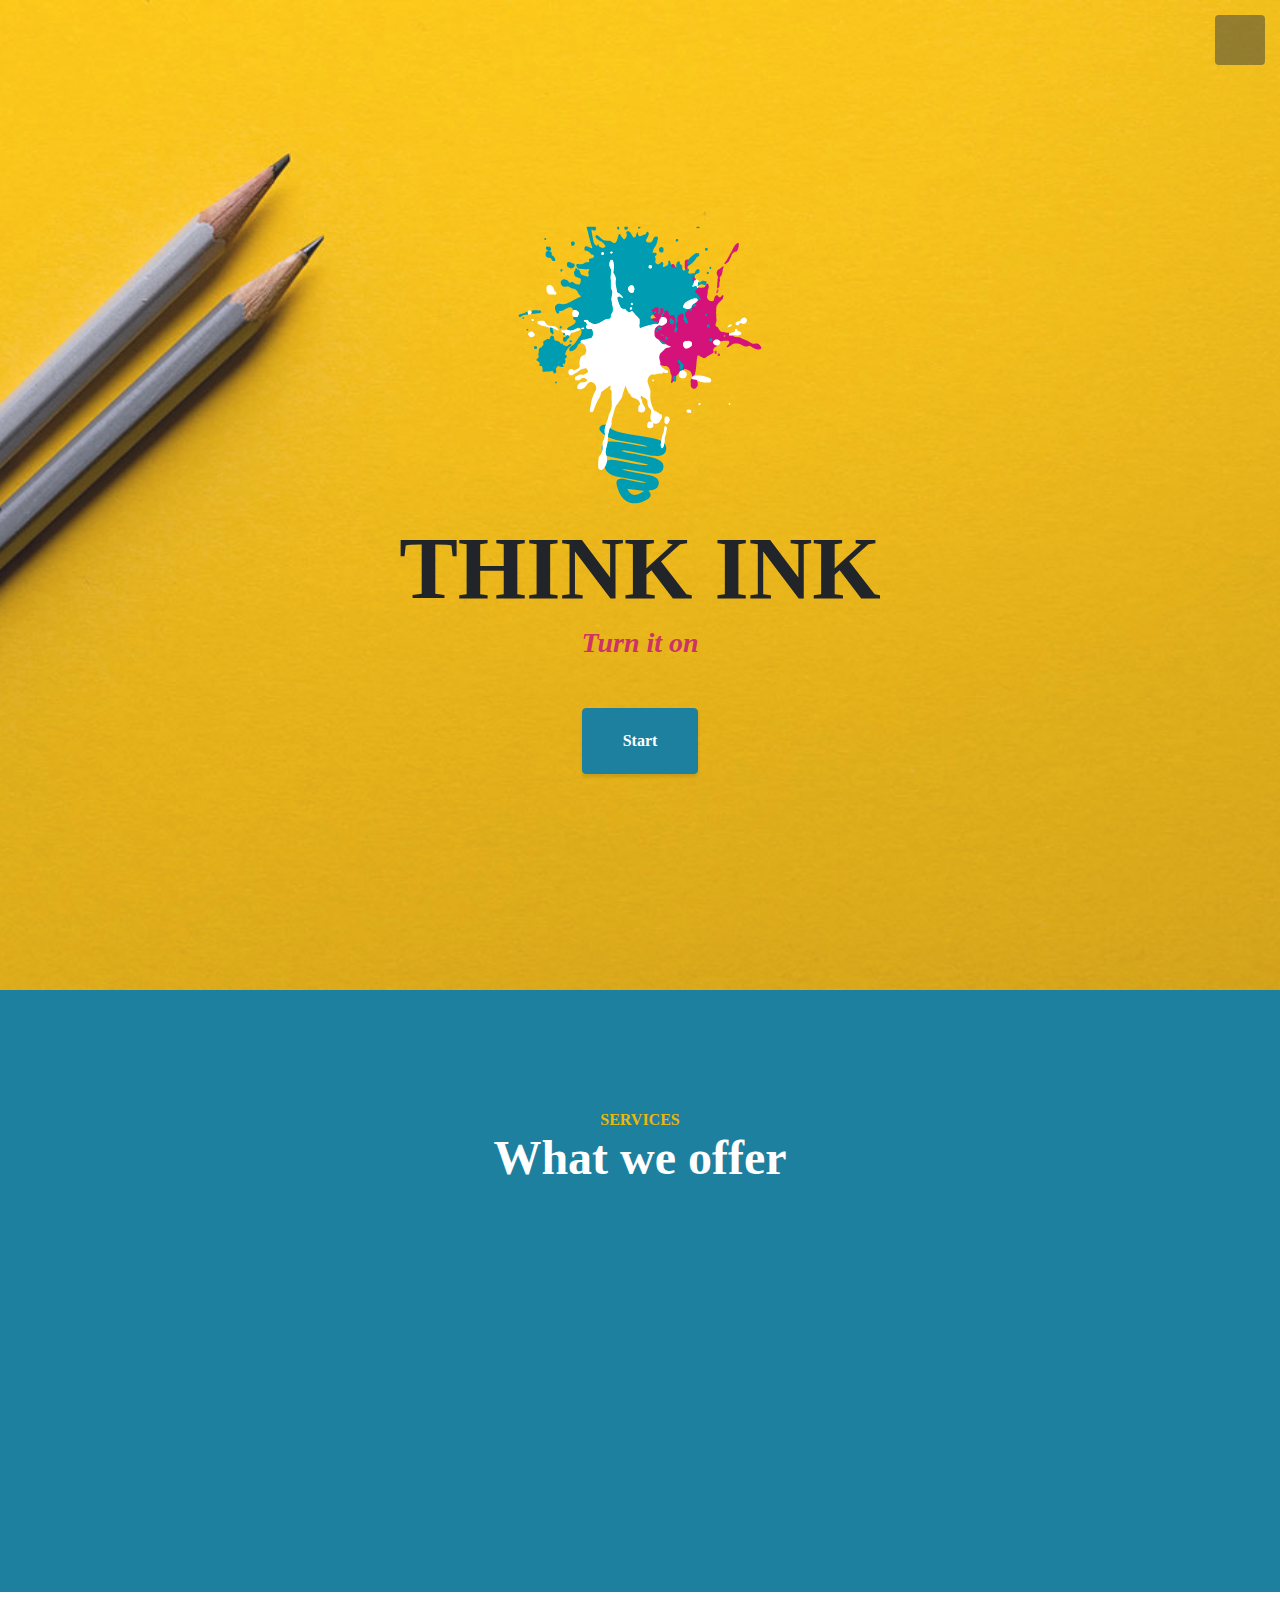
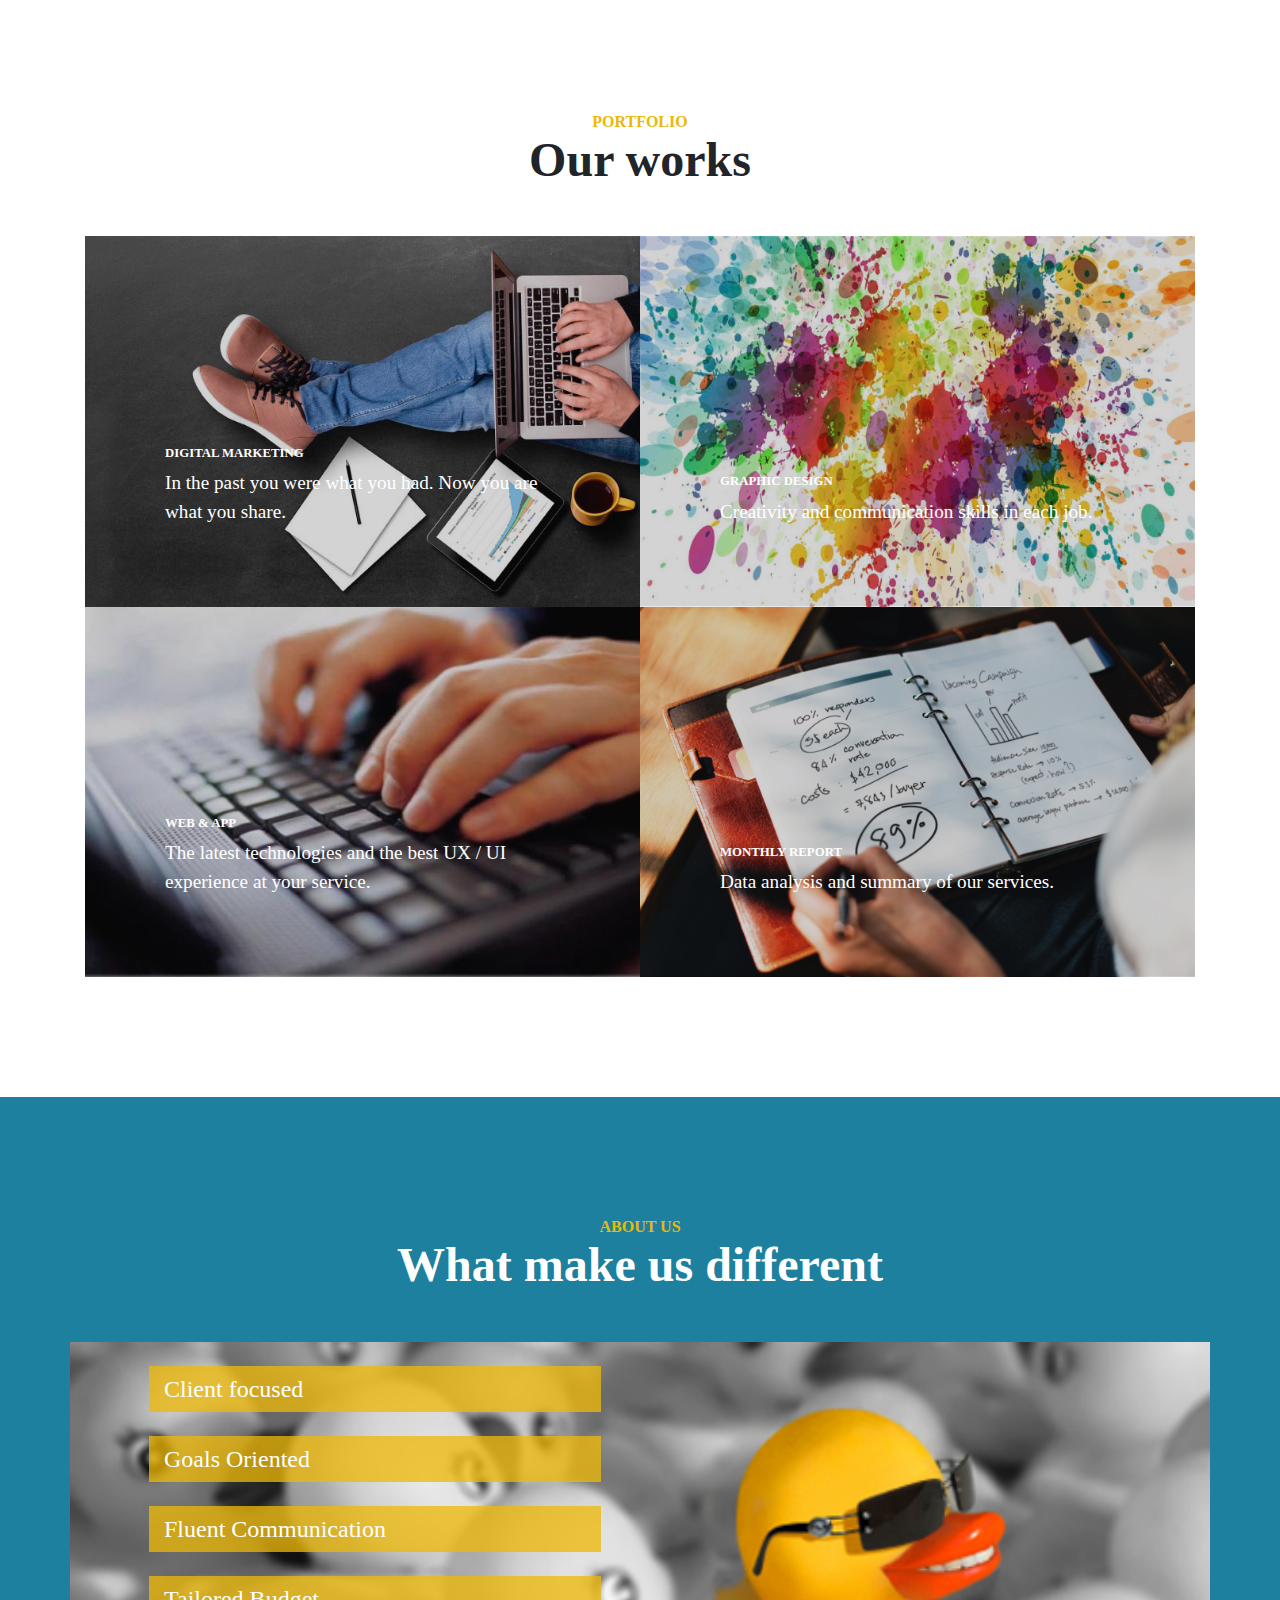
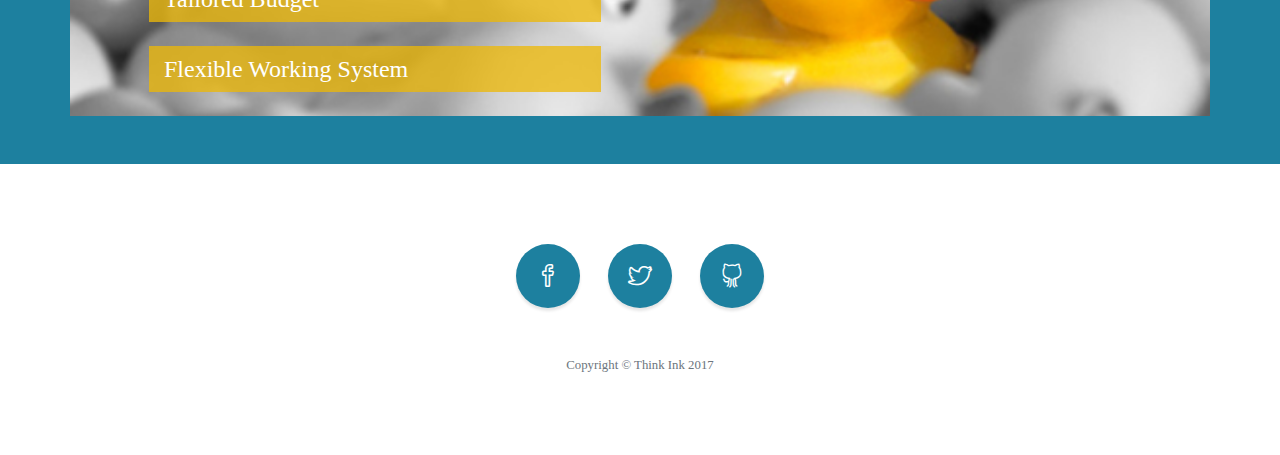
==== commit fa341b1d: "webApp" ====
--- a/index.html
+++ b/index.html
@@ -36,22 +36,28 @@
   <nav id="sidebar-wrapper">
     <ul class="sidebar-nav">
       <li class="sidebar-brand">
-        <a class="js-scroll-trigger" href="#page-top">Think Ink</a>
-      </li>
-      <li class="sidebar-nav-item">
-        <a class="js-scroll-trigger" href="#page-top">Home</a>
-      </li>
-      <li class="sidebar-nav-item">
-        <a class="js-scroll-trigger" href="#services">Servicios</a>
-      </li>
-      <li class="sidebar-nav-item">
-        <a class="js-scroll-trigger" href="#portfolio">Portfolio</a>
-      </li>
-      <li class="sidebar-nav-item">
-        <a class="js-scroll-trigger" href="#team">Quiénes somos</a>
-      </li>
-      <li class="sidebar-nav-item">
-        <a class="js-scroll-trigger" href="#contact">Contacto</a>
+        <a class="js-scroll-trigger" href="index.html">Think Ink</a>
+      </li>
+      <li class="sidebar-nav-item">
+        <a class="js-scroll-trigger" href="index.html">Home</a>
+      </li>
+      <li class="sidebar-nav-item">
+        <a class="js-scroll-trigger" href="#services">Services</a>
+      </li>
+      <li class="sidebar-nav-item">
+        <a class="js-scroll-trigger" href="#aboutus">About Us</a>
+      </li>
+      <li class="sidebar-nav-item">
+        <a class="js-scroll-trigger" href="marketing.html">Digital Marketing</a>
+      </li>
+      <li class="sidebar-nav-item">
+        <a class="js-scroll-trigger" href="graphicDesign.html">Graphic Design</a>
+      </li>
+      <li class="sidebar-nav-item">
+        <a class="js-scroll-trigger" href="webApp.html">Web & App</a>
+      </li>
+      <li class="sidebar-nav-item">
+        <a class="js-scroll-trigger" href="contact.html">Contact</a>
       </li>
     </ul>
   </nav>
@@ -63,8 +69,8 @@
       <h1 class="mb-1">THINK INK</h1>
       <h3 class="mb-5">
           <em style="color: #cc3366;">Turn it on</em>
-        </h3>
-      <a class="btn btn-primary btn-xl js-scroll-trigger" href="#services">Comenzar</a>
+      </h3>
+      <a class="btn btn-primary btn-xl js-scroll-trigger" href="#services">Start</a>
     </div>
     <div class="overlay"></div>
   </header>
@@ -87,8 +93,8 @@
   <section class="content-section bg-primary text-white text-center" id="services">
     <div class="container">
       <div class="content-section-heading">
-        <h3 class="text-secondary mb-0">Servicios</h3>
-        <h2 class="mb-5">Qué ofrecemos</h2>
+        <h3 class="text-secondary mb-0">Services</h3>
+        <h2 class="mb-5">What we offer</h2>
       </div>
       <div class="row">
         <div class="col-md-4 mb-5 mb-lg-0 wow fadeInUp paso1">
@@ -96,33 +102,33 @@
               <i class="fas fa-chart-line"></i>
             </span>
           <h4>
-              <strong>Marketing Digital</strong>
+              <strong>Digital Marketing</strong>
             </h4>
-          <p class="text-faded mb-0"><i class="fas fa-check"></i> Posicionamiento online</p>
-          <p class="text-faded mb-0"><i class="fas fa-check"></i> Gestión de Redes Sociales</p>
-          <p class="text-faded mb-0"><i class="fas fa-check"></i> Consultoría</p>
+          <p class="text-faded mb-0"><i class="fas fa-check"></i> Social Media</p>
+          <p class="text-faded mb-0"><i class="fas fa-check"></i> Online Positioning</p>
+          <p class="text-faded mb-0"><i class="fas fa-check"></i> Email Marketing</p>
         </div>
         <div class="col-md-4 mb-5 mb-lg-0 wow fadeInUp paso2">
           <span class="service-icon rounded-circle mx-auto mb-3">
               <i class="fas fa-pencil-alt"></i>
             </span>
           <h4>
-              <strong>Diseño gráfico</strong>
+              <strong>Graphic Design</strong>
             </h4>
-          <p class="text-faded mb-0"><i class="fas fa-check"></i> Imagen corporativa</p>
-          <p class="text-faded mb-0"><i class="fas fa-check"></i> Diseño publicitario</p>
-          <p class="text-faded mb-0"><i class="fas fa-check"></i> Vídeo y sonido</p>
+          <p class="text-faded mb-0"><i class="fas fa-check"></i> Corporate Image</p>
+          <p class="text-faded mb-0"><i class="fas fa-check"></i> Advertising</p>
+          <p class="text-faded mb-0"><i class="fas fa-check"></i> Audiovisual Edition</p>
         </div>
         <div class="col-md-4 mb-5 mb-md-0 wow fadeInUp paso3">
           <span class="service-icon rounded-circle mx-auto mb-3">
               <i class="fas fa-globe"></i>
             </span>
           <h4>
-              <strong>Diseño Web</strong>
+              <strong>Web & App Design</strong>
             </h4>
-          <p class="text-faded mb-0"><i class="fas fa-check"></i> Programación técnica</p>
-          <p class="text-faded mb-0"><i class="fas fa-check"></i> Diseño y estructura</p>
-          <p class="text-faded mb-0"><i class="fas fa-check"></i> UX / UI</p>
+          <p class="text-faded mb-0"><i class="fas fa-check"></i> Programming</p>
+          <p class="text-faded mb-0"><i class="fas fa-check"></i> Design</p>
+          <p class="text-faded mb-0"><i class="fas fa-check"></i> Maintenance</p>
         </div>
         <!-- <div class="col-lg-3 col-md-6">
           <span class="service-icon rounded-circle mx-auto mb-3">
@@ -137,65 +143,7 @@
     </div>
   </section>
 
-  <!-- Portfolio -->
-  <section class="content-section" id="portfolio">
-    <div class="container">
-      <div class="content-section-heading text-center">
-        <h3 class="text-secondary mb-0">Portfolio</h3>
-        <h2 class="mb-5">Nuestro Trabajo</h2>
-      </div>
-      <div class="row no-gutters">
-        <div class="col-lg-6">
-          <a class="portfolio-item" href="#">
-              <span class="caption">
-                <span class="caption-content">
-                  <h2>Diseño Web</h2>
-                  <p class="mb-0">Las últimas tecnologías y la mejor experiencia UX/UI a tu servicio.</p>
-                </span>
-              </span>
-              <img class="img-fluid" src="img/portfolio-2.jpg" alt="">
-            </a>
-        </div>
-        <div class="col-lg-6">
-          <a class="portfolio-item" href="#">
-              <span class="caption">
-                <span class="caption-content">
-                  <h2>Diseño Gráfico</h2>
-                  <p class="mb-0">Creatividad y capacidad de comunicación en cada trabajo.</p>
-                </span>
-              </span>
-              <img class="img-fluid" src="img/portfolio-1.jpg" alt="">
-            </a>
-        </div>
-        <div class="col-lg-6">
-          <a class="portfolio-item" href="#">
-              <span class="caption">
-                <span class="caption-content">
-                  <h2>Marketing Digital</h2>
-                  <p class="mb-0">En el pasado eras lo que tenías. Ahora eres lo que compartes.</p>
-                </span>
-              </span>
-              <img class="img-fluid" src="img/portfolio-3.jpg" alt="">
-            </a>
-        </div>
-        <div class="col-lg-6">
-          <a class="portfolio-item" href="#">
-              <span class="caption">
-                <span class="caption-content">
-                  <h2>Reportes Mensuales</h2>
-                  <p class="mb-0">Análisis de datos y resumen de nuestros servicios.</p>
-                </span>
-              </span>
-              <img class="img-fluid" src="img/portfolio-4.jpg" alt="">
-            </a>
-        </div>
-      </div>
-    </div>
-  </section>
-
-  <!-- Quienes somos -->
-
-  <section id="team" class="content-section pb-5">
+  <!-- <section id="team" class="content-section pb-5">
     <div class="container">
       <div class="content-section-heading text-center">
         <h3 class="text-secondary mb-0">Quiénes somos</h3>
@@ -204,7 +152,7 @@
       <div class="row">
         <div class="col-xs-12 col-sm-2">
         </div>
-        <!-- Team member -->
+
         <div class="col-xs-12 col-sm-4 wow fadeInUp">
           <div class="image-flip" ontouchstart="this.classList.toggle('hover');">
             <div class="mainflip">
@@ -242,8 +190,7 @@
             </div>
           </div>
         </div>
-        <!-- ./Team member -->
-        <!-- Team member -->
+
         <div class="col-xs-12 col-sm-4 wow fadeInUp">
           <div class="image-flip" ontouchstart="this.classList.toggle('hover');">
             <div class="mainflip">
@@ -281,52 +228,89 @@
             </div>
           </div>
         </div>
-        <!-- ./Team member -->
+
         <div class="col-xs-12 col-sm-2">
         </div>
       </div>
     </div>
+  </section> -->
+
+
+  <!-- Portfolio -->
+  <section class="content-section" id="portfolio">
+    <div class="container">
+      <div class="content-section-heading text-center">
+        <h3 class="text-secondary mb-0">Portfolio</h3>
+        <h2 class="mb-5">Our works</h2>
+      </div>
+      <div class="row no-gutters">
+        <div class="col-lg-6">
+          <a class="portfolio-item" href="#">
+              <span class="caption">
+                <span class="caption-content">
+                  <h2>Digital Marketing</h2>
+                  <p class="mb-0">In the past you were what you had. Now you are what you share.</p>
+                </span>
+              </span>
+              <img class="img-fluid" src="img/digital-marketing.jpg" alt="">
+            </a>
+        </div>
+        <div class="col-lg-6">
+          <a class="portfolio-item" href="#">
+              <span class="caption">
+                <span class="caption-content">
+                  <h2>Graphic Design</h2>
+                  <p class="mb-0">Creativity and communication skills in each job.</p>
+                </span>
+              </span>
+              <img class="img-fluid" src="img/graphic-design.jpg" alt="">
+            </a>
+        </div>
+        <div class="col-lg-6">
+          <a class="portfolio-item" href="webApp.html">
+              <span class="caption">
+                <span class="caption-content">
+                  <h2>Web & App</h2>
+                  <p class="mb-0">The latest technologies and the best UX / UI experience at your service.</p>
+                </span>
+              </span>
+              <img class="img-fluid" src="img/web-app.jpg" alt="">
+            </a>
+        </div>
+
+        <div class="col-lg-6">
+          <a class="portfolio-item" href="#">
+              <span class="caption">
+                <span class="caption-content">
+                  <h2>Monthly Report</h2>
+                  <p class="mb-0">Data analysis and summary of our services.</p>
+                </span>
+              </span>
+              <img class="img-fluid" src="img/portfolio-4.jpg" alt="">
+            </a>
+        </div>
+      </div>
+    </div>
   </section>
 
 
-  <!-- Contact -->
-  <section class="content-section" id="contact">
+  <!-- Quienes somos -->
+
+  <section id="aboutus" class="content-section pb-5 bg-primary text-white">
     <div class="container">
       <div class="content-section-heading text-center">
-        <h3 class="text-secondary mb-0">Contacto</h3>
-        <h2 class="mb-5" style="color: white;">Pídenos presupuesto sin compromiso</h2>
-      </div>
-      <div class="row">
-        <div class="col-lg-12">
-          <form id="contactForm" name="sentMessage" novalidate>
-            <div class="row">
-              <div class="col-md-6">
-                <div class="form-group">
-                  <input class="form-control" id="name" type="text" placeholder="Nombre *" required data-validation-required-message="Please enter your name.">
-                  <p class="help-block text-danger"></p>
-                </div>
-                <div class="form-group">
-                  <input class="form-control" id="email" type="email" placeholder="Email *" required data-validation-required-message="Please enter your email address.">
-                  <p class="help-block text-danger"></p>
-                </div>
-                <div class="form-group">
-                  <input class="form-control" id="phone" type="tel" placeholder="Teléfono">
-                  <p class="help-block text-danger"></p>
-                </div>
-              </div>
-              <div class="col-md-6">
-                <div class="form-group">
-                  <textarea class="form-control" id="message" placeholder="Mensaje *" required data-validation-required-message="Please enter a message."></textarea>
-                  <p class="help-block text-danger"></p>
-                </div>
-              </div>
-              <div class="clearfix"></div>
-              <div class="col-lg-12 text-center">
-                <div id="success"></div>
-                <button id="sendMessageButton" class="btn btn-xl btn-dark" type="submit">Enviar</button>
-              </div>
-            </div>
-          </form>
+        <h3 class="text-secondary mb-0">About Us</h3>
+        <h2 class="mb-5">What make us different</h2>
+      </div>
+      <div class="row duck">
+        <div class="col-12 col-md-8 col-lg-6">
+          <ul>
+            <li>Client focused</li>
+            <li>Goals Oriented</li>
+            <li>Fluent Communication</li>
+            <li>Tailored Budget</li>
+            <li>Flexible Working System</li>
+          </ul>
         </div>
       </div>
     </div>
--- a/css/stylish-portfolio.css
+++ b/css/stylish-portfolio.css
@@ -4,8 +4,14 @@
   height: 100%;
 }
 
+/* body {
+  font-family: 'Source Sans Pro';
+} */
+
+@import url('https://fonts.googleapis.com/css?family=Comfortaa');
+
 body {
-  font-family: 'Source Sans Pro';
+  font-family: 'Comfortaa', cursive;
 }
 
 .btn-xl {
@@ -80,7 +86,7 @@
 }
 
 .masthead {
-  min-height: 30rem;
+  min-height: 35rem;
   position: relative;
   display: table;
   width: 100%;
@@ -106,7 +112,7 @@
 
 @media (min-width: 992px) {
   .masthead {
-    height: 100vh;
+    height: 110vh;
   }
   .masthead h1 {
     font-size: 5.5rem;
@@ -450,6 +456,52 @@
   font-weight: 700;
   color: #ced4da;
   font-family: 'Montserrat', 'Helvetica Neue', Helvetica, Arial, sans-serif;
+}
+
+
+/*--------------------- ABOUT US ------------------------*/
+
+section#aboutus .duck {
+  background-image: url("../img/aboutus.png");
+  background-size: cover;
+}
+
+#aboutus ul li {
+  list-style: none;
+  color: white;
+  background-color: rgba(236, 184, 7, 0.76);
+  font-size: 1.5em;
+  margin: 1em;
+  padding: 5px 15px;
+}
+
+#aboutus ul li:hover {
+  color: black;
+  background-color: white;
+  transform: scale(1.2);
+}
+
+@media (max-width: 767px) {
+  section#aboutus .duck {
+    background-image: url("../img/aboutus-movil.png");
+    background-size: cover;
+  }
+  section#aboutus ul {
+    padding-left: 0;
+  }
+  section#aboutus ul li {
+    list-style: none;
+    color: black;
+    background-color: rgba(255, 255, 255, 0.3);
+    margin: 0.5em;
+    font-size: 1.5em;
+    padding: 5px 10px;
+  }
+  #aboutus ul li:hover {
+    color: black;
+    background-color: white;
+    transform: scale(1);
+  }
 }
 
 
@@ -570,3 +622,71 @@
     width: 75%;
   }
 }
+
+
+
+/*---------------------- WEB & APP ----------------------------*/
+.mastheadWeb {
+  background: url("../img/web-app-bg.jpg");
+  background-size: cover;
+}
+
+.masthead img {
+  animation-duration: 2s;
+  animation-delay: 0.5s;
+}
+
+/*---------------------- WEB & APP ----------------------------*/
+.mastheadDesign {
+  background: url("../img/web-app-bg.jpg");
+  background-size: cover;
+}
+
+.masthead img {
+  animation-duration: 2s;
+  animation-delay: 0.5s;
+}
+
+#accordionWeb {
+  text-align: left;
+}
+
+#accordionWeb h5{
+  color: white !important;
+}
+
+#accordionWeb .ui-state-default {
+  background: #1D809F;
+}
+
+#accordionWeb .ui-state-hover, #accordionWeb .ui-state-active {
+  background: #48bade;
+}
+
+.webcms h5 {
+  color: #1D809F;
+}
+
+.webcms strong {
+  color: #48bade;
+}
+
+.technologies div {
+  padding: 30px;
+}
+
+.technologies div svg {
+  opacity: 0.5;
+}
+
+.technologies div svg:hover {
+  opacity: 1;
+  transform: scale(1.3);
+}
+
+@media (max-width: 767px) {
+  .technologies div svg {
+    opacity: 1;
+    width: 50% !important;
+  }
+}
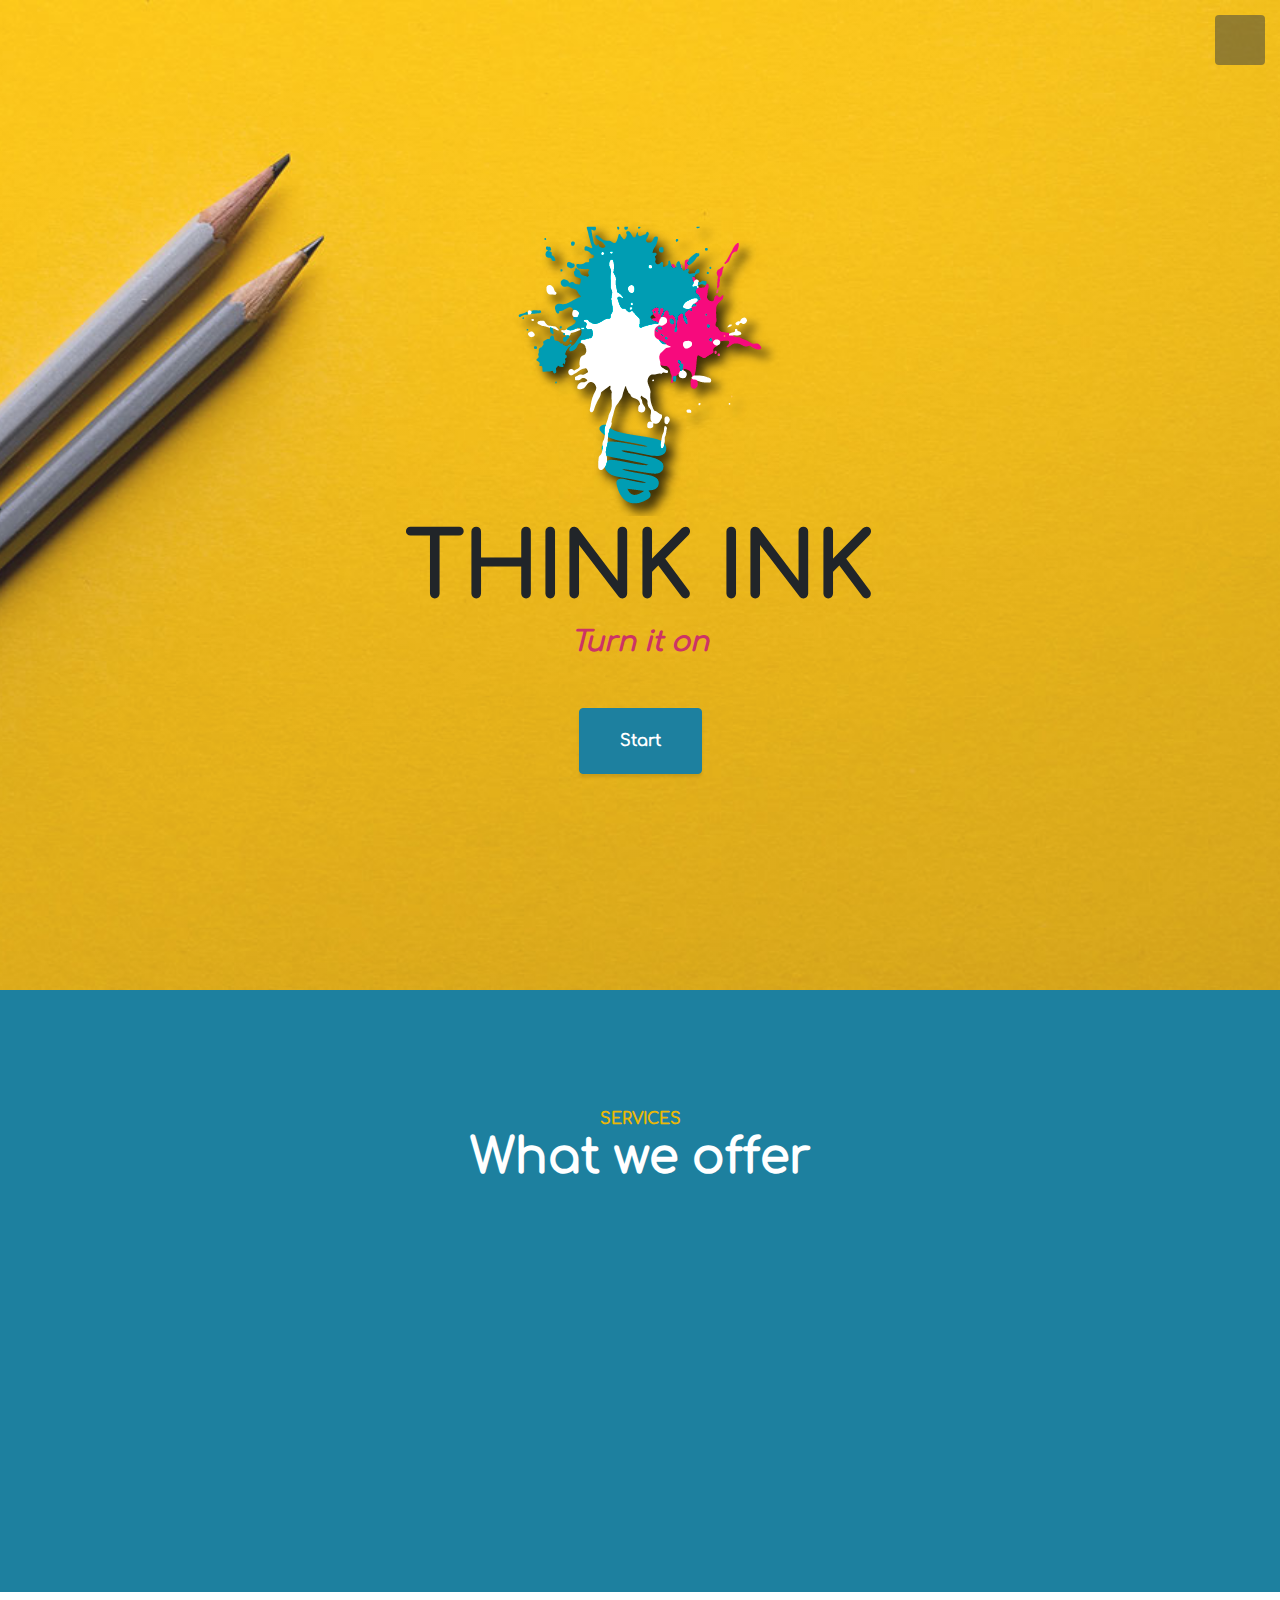
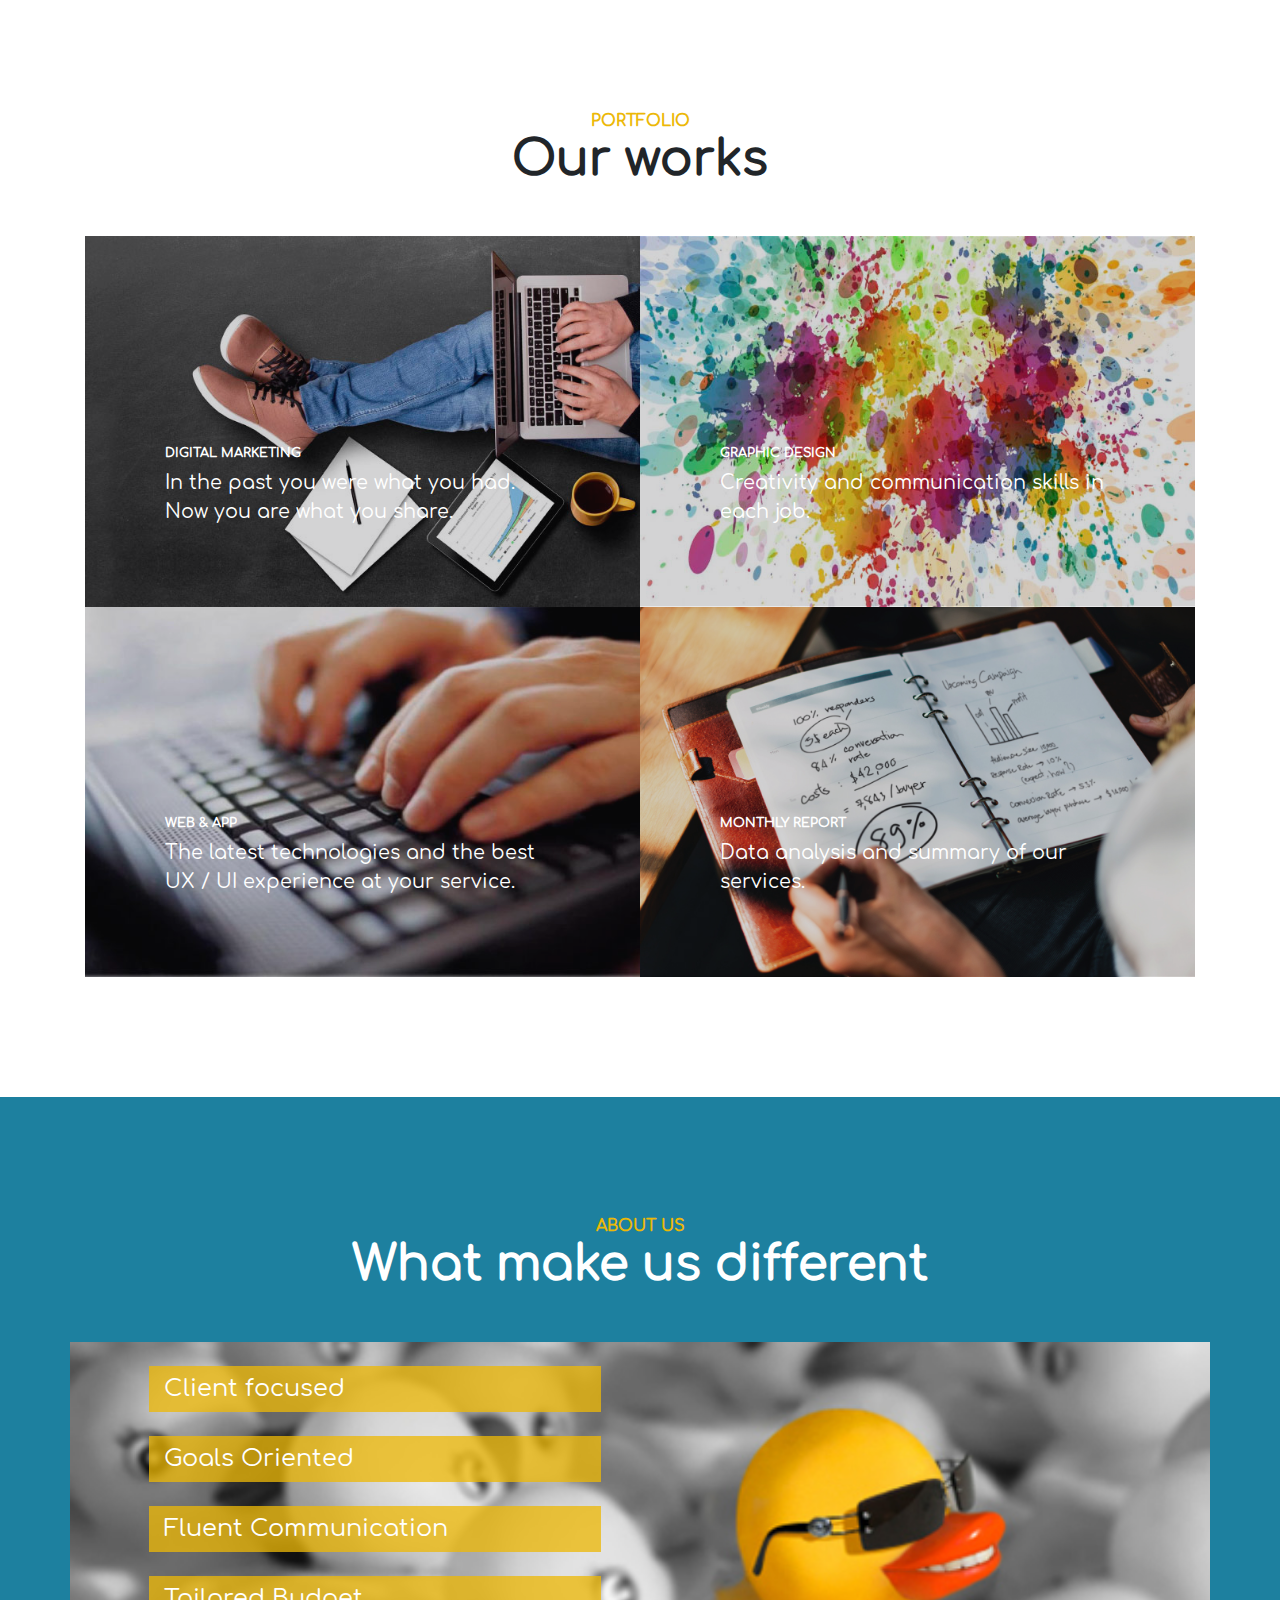
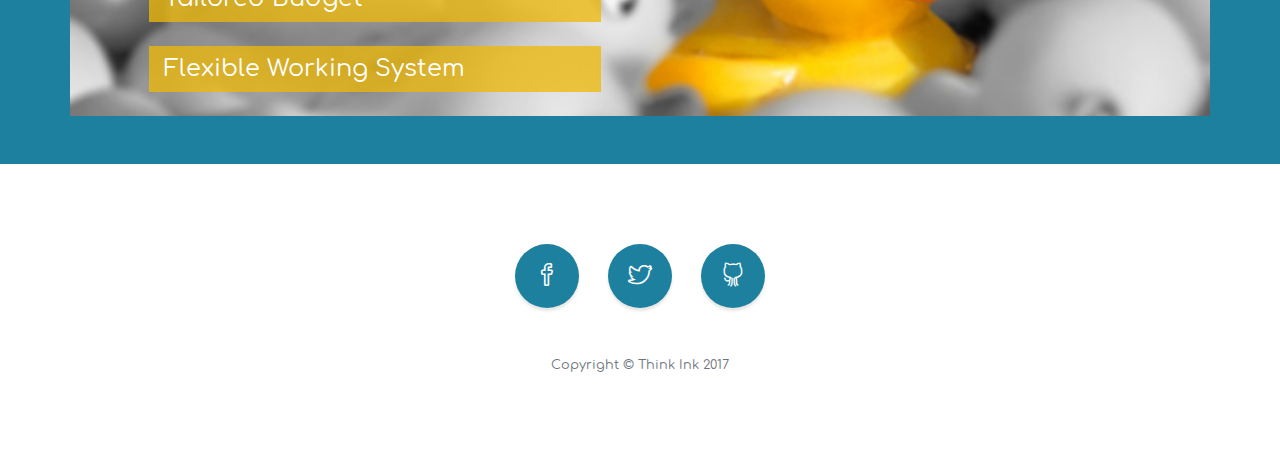
==== commit de6a63c9: "web, design and marketing" ====
--- a/index.html
+++ b/index.html
@@ -39,7 +39,7 @@
         <a class="js-scroll-trigger" href="index.html">Think Ink</a>
       </li>
       <li class="sidebar-nav-item">
-        <a class="js-scroll-trigger" href="index.html">Home</a>
+        <a class="js-scroll-trigger active" href="index.html">Home</a>
       </li>
       <li class="sidebar-nav-item">
         <a class="js-scroll-trigger" href="#services">Services</a>
@@ -65,7 +65,7 @@
   <!-- Header -->
   <header class="masthead d-flex">
     <div class="container text-center my-auto">
-      <img src="img/thinkink.png" class="img-fluid animated fadeIn">
+      <img src="img/thinkink-shadow.png" class="img-fluid animated fadeIn">
       <h1 class="mb-1">THINK INK</h1>
       <h3 class="mb-5">
           <em style="color: #cc3366;">Turn it on</em>
@@ -245,7 +245,7 @@
       </div>
       <div class="row no-gutters">
         <div class="col-lg-6">
-          <a class="portfolio-item" href="#">
+          <a class="portfolio-item" href="marketing.html">
               <span class="caption">
                 <span class="caption-content">
                   <h2>Digital Marketing</h2>
@@ -256,7 +256,7 @@
             </a>
         </div>
         <div class="col-lg-6">
-          <a class="portfolio-item" href="#">
+          <a class="portfolio-item" href="graphicDesign.html">
               <span class="caption">
                 <span class="caption-content">
                   <h2>Graphic Design</h2>
--- a/css/stylish-portfolio.css
+++ b/css/stylish-portfolio.css
@@ -1,18 +1,23 @@
-body,
-html {
+body, html {
   width: 100%;
   height: 100%;
 }
 
-/* body {
-  font-family: 'Source Sans Pro';
-} */
-
-@import url('https://fonts.googleapis.com/css?family=Comfortaa');
+@font-face {
+  font-family: 'Comfortaa';
+  font-style: normal;
+  font-weight: 400;
+  src: url('../fonts/comfortaa.ttf');
+}
 
 body {
   font-family: 'Comfortaa', cursive;
 }
+
+/* @import url('https://fonts.googleapis.com/css?family=Comfortaa');
+body {
+  font-family: 'Comfortaa', cursive;
+} */
 
 .btn-xl {
   padding: 1.25rem 2.5rem;
@@ -32,12 +37,7 @@
   text-transform: uppercase;
 }
 
-h1,
-h2,
-h3,
-h4,
-h5,
-h6 {
+h1, h2, h3, h4, h5, h6 {
   font-weight: 700;
 }
 
@@ -46,6 +46,7 @@
 }
 
 /* Map */
+
 .map {
   height: 30rem;
 }
@@ -100,7 +101,7 @@
 }
 
 .masthead h1 {
-  font-size: 4rem;
+  font-size: 3rem;
   margin: 0;
   padding: 0;
 }
@@ -110,7 +111,7 @@
   animation-delay: 1s;
 }
 
-@media (min-width: 992px) {
+@media (min-width: 767px) {
   .masthead {
     height: 110vh;
   }
@@ -120,6 +121,7 @@
 }
 
 /* Side Menu */
+
 #sidebar-wrapper {
   position: fixed;
   z-index: 2;
@@ -158,12 +160,15 @@
   background: rgba(255, 255, 255, 0.2);
 }
 
-.sidebar-nav li a:active,
-.sidebar-nav li a:focus {
+.sidebar-nav li a:active, .sidebar-nav li a:focus {
   text-decoration: none;
 }
 
-.sidebar-nav > .sidebar-brand {
+.sidebar-nav-item .active {
+  background: rgba(255, 255, 255, 0.2);
+}
+
+.sidebar-nav>.sidebar-brand {
   font-size: 1.2rem;
   background: rgba(52, 58, 64, 0.1);
   height: 80px;
@@ -173,11 +178,11 @@
   padding-left: 15px;
 }
 
-.sidebar-nav > .sidebar-brand a {
+.sidebar-nav>.sidebar-brand a {
   color: #fff;
 }
 
-.sidebar-nav > .sidebar-brand a:hover {
+.sidebar-nav>.sidebar-brand a:hover {
   color: #fff;
   background: none;
 }
@@ -383,18 +388,19 @@
   color: #ecb807 !important;
 }
 
-
 /*-------------------- EFECTOS WOW ------------------------*/
-#services .paso1 {
+
+.paso1 {
   animation-delay: 0.5s;
 }
-#services .paso2 {
+
+.paso2 {
   animation-delay: 1.5s;
 }
-#services .paso3 {
+
+.paso3 {
   animation-delay: 2.5s;
 }
-
 
 /* --------- CONTACTO ----------- */
 
@@ -457,7 +463,6 @@
   color: #ced4da;
   font-family: 'Montserrat', 'Helvetica Neue', Helvetica, Arial, sans-serif;
 }
-
 
 /*--------------------- ABOUT US ------------------------*/
 
@@ -482,6 +487,9 @@
 }
 
 @media (max-width: 767px) {
+  section {
+    padding: 0 8%;
+  }
   section#aboutus .duck {
     background-image: url("../img/aboutus-movil.png");
     background-size: cover;
@@ -504,128 +512,120 @@
   }
 }
 
-
-
 /*--------------------- TEAM MEMBERS ------------------------*/
+
 #team {
   background-color: #1D809F;
 }
 
 #team .card {
-    border: none;
-    background: #ffffff;
-}
-
-.image-flip:hover .backside,
-.image-flip.hover .backside {
-    -webkit-transform: rotateY(0deg);
-    -moz-transform: rotateY(0deg);
-    -o-transform: rotateY(0deg);
-    -ms-transform: rotateY(0deg);
-    transform: rotateY(0deg);
-    border-radius: .25rem;
-}
-
-.image-flip:hover .frontside,
-.image-flip.hover .frontside {
-    -webkit-transform: rotateY(180deg);
-    -moz-transform: rotateY(180deg);
-    -o-transform: rotateY(180deg);
-    transform: rotateY(180deg);
+  border: none;
+  background: #ffffff;
+}
+
+.image-flip:hover .backside, .image-flip.hover .backside {
+  -webkit-transform: rotateY(0deg);
+  -moz-transform: rotateY(0deg);
+  -o-transform: rotateY(0deg);
+  -ms-transform: rotateY(0deg);
+  transform: rotateY(0deg);
+  border-radius: .25rem;
+}
+
+.image-flip:hover .frontside, .image-flip.hover .frontside {
+  -webkit-transform: rotateY(180deg);
+  -moz-transform: rotateY(180deg);
+  -o-transform: rotateY(180deg);
+  transform: rotateY(180deg);
 }
 
 .mainflip {
-    -webkit-transition: 1s;
-    -webkit-transform-style: preserve-3d;
-    -ms-transition: 1s;
-    -moz-transition: 1s;
-    -moz-transform: perspective(1000px);
-    -moz-transform-style: preserve-3d;
-    -ms-transform-style: preserve-3d;
-    transition: 1s;
-    transform-style: preserve-3d;
-    position: relative;
+  -webkit-transition: 1s;
+  -webkit-transform-style: preserve-3d;
+  -ms-transition: 1s;
+  -moz-transition: 1s;
+  -moz-transform: perspective(1000px);
+  -moz-transform-style: preserve-3d;
+  -ms-transform-style: preserve-3d;
+  transition: 1s;
+  transform-style: preserve-3d;
+  position: relative;
 }
 
 .frontside {
-    position: relative;
-    -webkit-transform: rotateY(0deg);
-    -ms-transform: rotateY(0deg);
-    z-index: 2;
-    margin-bottom: 30px;
+  position: relative;
+  -webkit-transform: rotateY(0deg);
+  -ms-transform: rotateY(0deg);
+  z-index: 2;
+  margin-bottom: 30px;
 }
 
 .backside {
-    position: absolute;
-    top: 0;
-    left: 0;
-    background: white;
-    -webkit-transform: rotateY(-180deg);
-    -moz-transform: rotateY(-180deg);
-    -o-transform: rotateY(-180deg);
-    -ms-transform: rotateY(-180deg);
-    transform: rotateY(-180deg);
-    -webkit-box-shadow: 5px 7px 9px -4px rgb(158, 158, 158);
-    -moz-box-shadow: 5px 7px 9px -4px rgb(158, 158, 158);
-    box-shadow: 5px 7px 9px -4px rgb(158, 158, 158);
-}
-
-.frontside,
-.backside {
-    -webkit-backface-visibility: hidden;
-    -moz-backface-visibility: hidden;
-    -ms-backface-visibility: hidden;
-    backface-visibility: hidden;
-    -webkit-transition: 1s;
-    -webkit-transform-style: preserve-3d;
-    -moz-transition: 1s;
-    -moz-transform-style: preserve-3d;
-    -o-transition: 1s;
-    -o-transform-style: preserve-3d;
-    -ms-transition: 1s;
-    -ms-transform-style: preserve-3d;
-    transition: 1s;
-    transform-style: preserve-3d;
-}
-
-.frontside .card,
-.backside .card {
-    min-height: 312px;
+  position: absolute;
+  top: 0;
+  left: 0;
+  background: white;
+  -webkit-transform: rotateY(-180deg);
+  -moz-transform: rotateY(-180deg);
+  -o-transform: rotateY(-180deg);
+  -ms-transform: rotateY(-180deg);
+  transform: rotateY(-180deg);
+  -webkit-box-shadow: 5px 7px 9px -4px rgb(158, 158, 158);
+  -moz-box-shadow: 5px 7px 9px -4px rgb(158, 158, 158);
+  box-shadow: 5px 7px 9px -4px rgb(158, 158, 158);
+}
+
+.frontside, .backside {
+  -webkit-backface-visibility: hidden;
+  -moz-backface-visibility: hidden;
+  -ms-backface-visibility: hidden;
+  backface-visibility: hidden;
+  -webkit-transition: 1s;
+  -webkit-transform-style: preserve-3d;
+  -moz-transition: 1s;
+  -moz-transform-style: preserve-3d;
+  -o-transition: 1s;
+  -o-transform-style: preserve-3d;
+  -ms-transition: 1s;
+  -ms-transform-style: preserve-3d;
+  transition: 1s;
+  transform-style: preserve-3d;
+}
+
+.frontside .card, .backside .card {
+  min-height: 312px;
 }
 
 .backside .card a {
-    font-size: 18px;
-    color: #1D809F;
+  font-size: 18px;
+  color: #1D809F;
 }
 
 .backside .card a:hover {
-    font-size: 18px;
-    color: #155d74;
-}
-
-
-.frontside .card .card-title,
-.backside .card .card-title {
-    color: #1D809F;
+  font-size: 18px;
+  color: #155d74;
+}
+
+.frontside .card .card-title, .backside .card .card-title {
+  color: #1D809F;
 }
 
 .frontside .card .card-body img {
-    width: 180px;
-    height: 180px;
-    border-radius: 50%;
-}
-
+  width: 180px;
+  height: 180px;
+  border-radius: 50%;
+}
 
 /*---------------------- CAMBIOS ----------------------------*/
+
 @media (max-width: 768px) {
-  .masthead img{
+  .masthead img {
     width: 75%;
   }
 }
 
-
-
 /*---------------------- WEB & APP ----------------------------*/
+
 .mastheadWeb {
   background: url("../img/web-app-bg.jpg");
   background-size: cover;
@@ -636,22 +636,11 @@
   animation-delay: 0.5s;
 }
 
-/*---------------------- WEB & APP ----------------------------*/
-.mastheadDesign {
-  background: url("../img/web-app-bg.jpg");
-  background-size: cover;
-}
-
-.masthead img {
-  animation-duration: 2s;
-  animation-delay: 0.5s;
-}
-
 #accordionWeb {
   text-align: left;
 }
 
-#accordionWeb h5{
+#accordionWeb h5 {
   color: white !important;
 }
 
@@ -682,6 +671,48 @@
 .technologies div svg:hover {
   opacity: 1;
   transform: scale(1.3);
+}
+
+.MultiCarousel {
+  float: left;
+  overflow: hidden;
+  padding: 15px;
+  width: 100%;
+  position: relative;
+}
+
+.MultiCarousel .MultiCarousel-inner {
+  transition: 1s ease all;
+  float: left;
+}
+
+.MultiCarousel .MultiCarousel-inner .item {
+  float: left;
+}
+
+.MultiCarousel .MultiCarousel-inner .item>div {
+  text-align: center;
+  padding: 10px;
+  margin: 10px;
+}
+
+.MultiCarousel .leftLst, .MultiCarousel .rightLst {
+  position: absolute;
+  border-radius: 50%;
+  top: calc(50% - 20px);
+}
+
+.MultiCarousel .leftLst {
+  left: 0;
+}
+
+.MultiCarousel .rightLst {
+  right: 0;
+}
+
+.MultiCarousel .leftLst.over, .MultiCarousel .rightLst.over {
+  pointer-events: none;
+  background: #ccc;
 }
 
 @media (max-width: 767px) {
@@ -690,3 +721,46 @@
     width: 50% !important;
   }
 }
+
+/*---------------------- GRAPHIC DESIGN ----------------------------*/
+
+.mastheadDesign {
+  background: url("../img/graphicDesign.jpg");
+  background-size: cover;
+}
+
+.botones button {
+  margin-right: 10px;
+}
+
+.card-columns {
+  column-count: 4;
+}
+
+@media (max-width: 1024px) {
+  .card-columns {
+    column-count: 3;
+  }
+}
+
+@media (max-width: 767px) {
+  .card-columns {
+    column-count: 1;
+  }
+}
+
+
+/*---------------------- ONLINE MARKETING ----------------------------*/
+
+.mastheadMarketing {
+  background: url("../img/marketing.jpg");
+  background-size: cover;
+}
+
+.socialmedia p {
+  color: #212529;
+}
+
+.rrss i {
+  margin: 10px 0;
+}
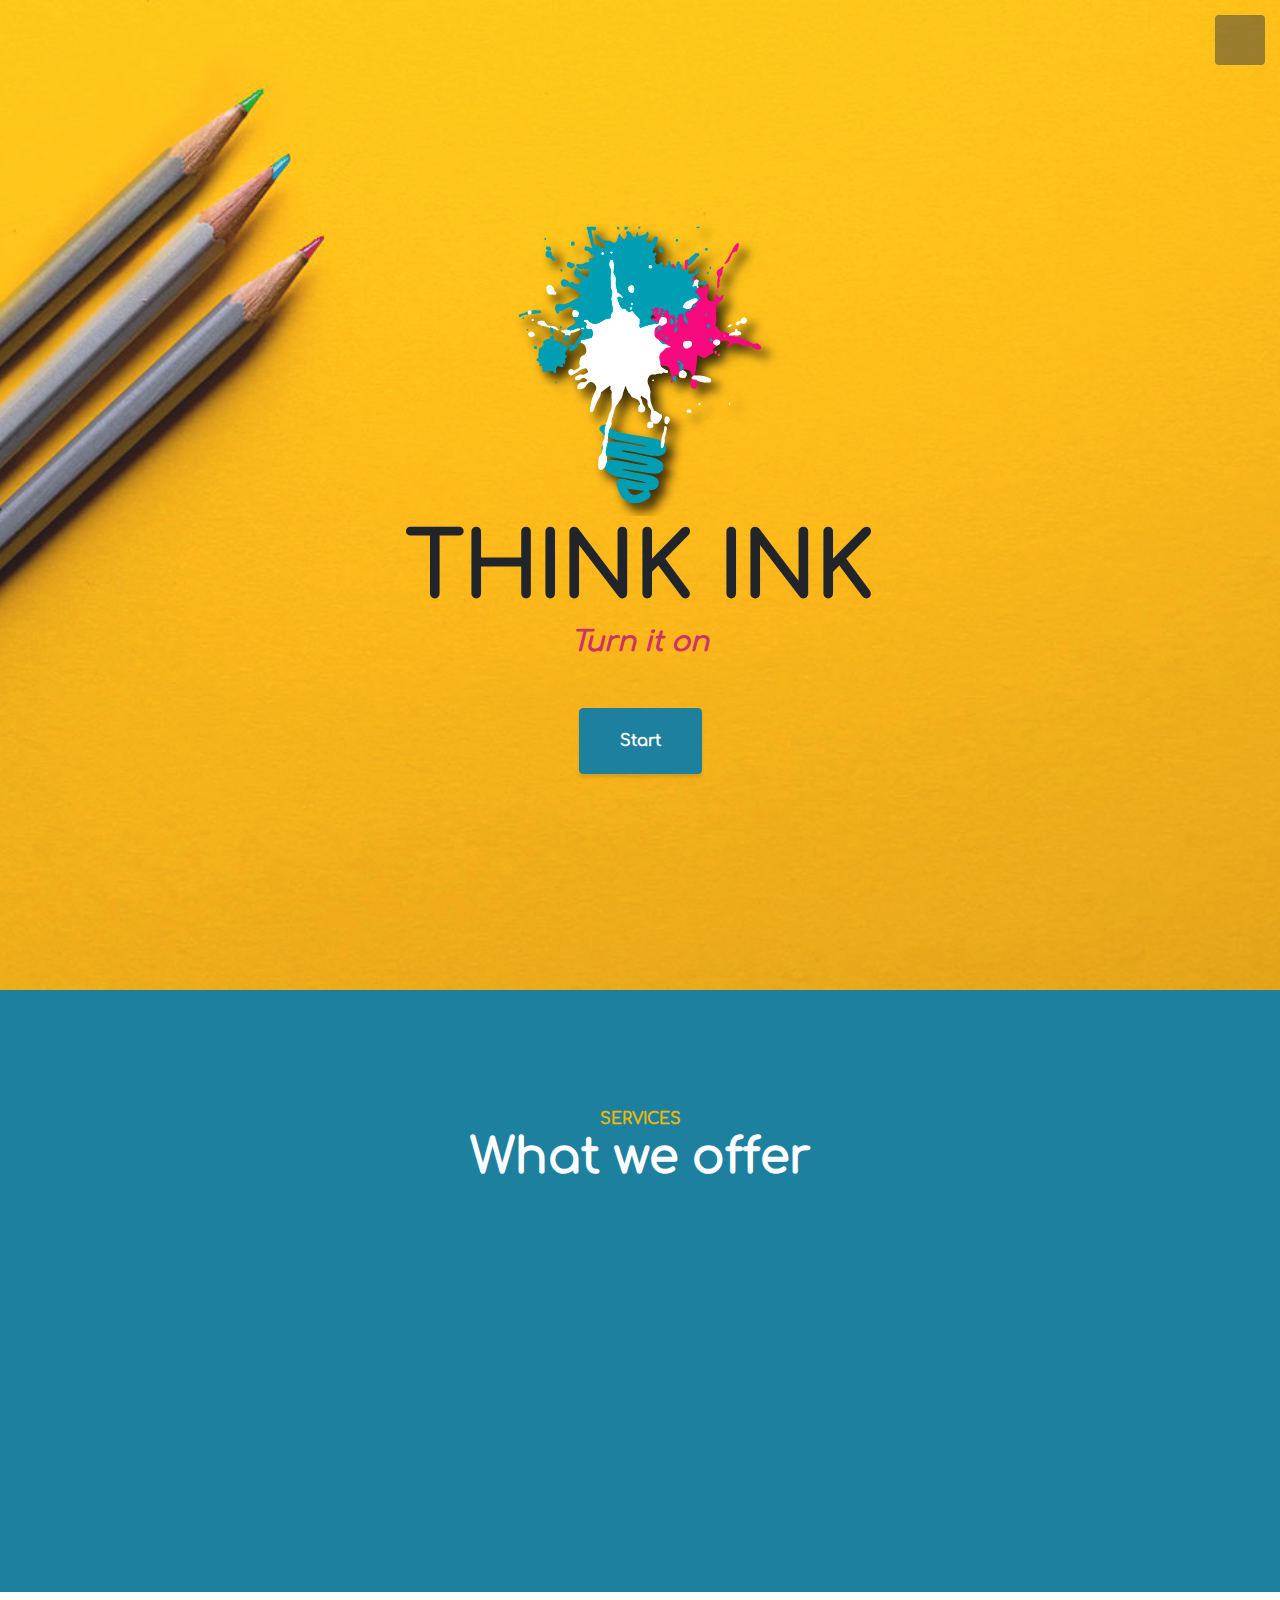
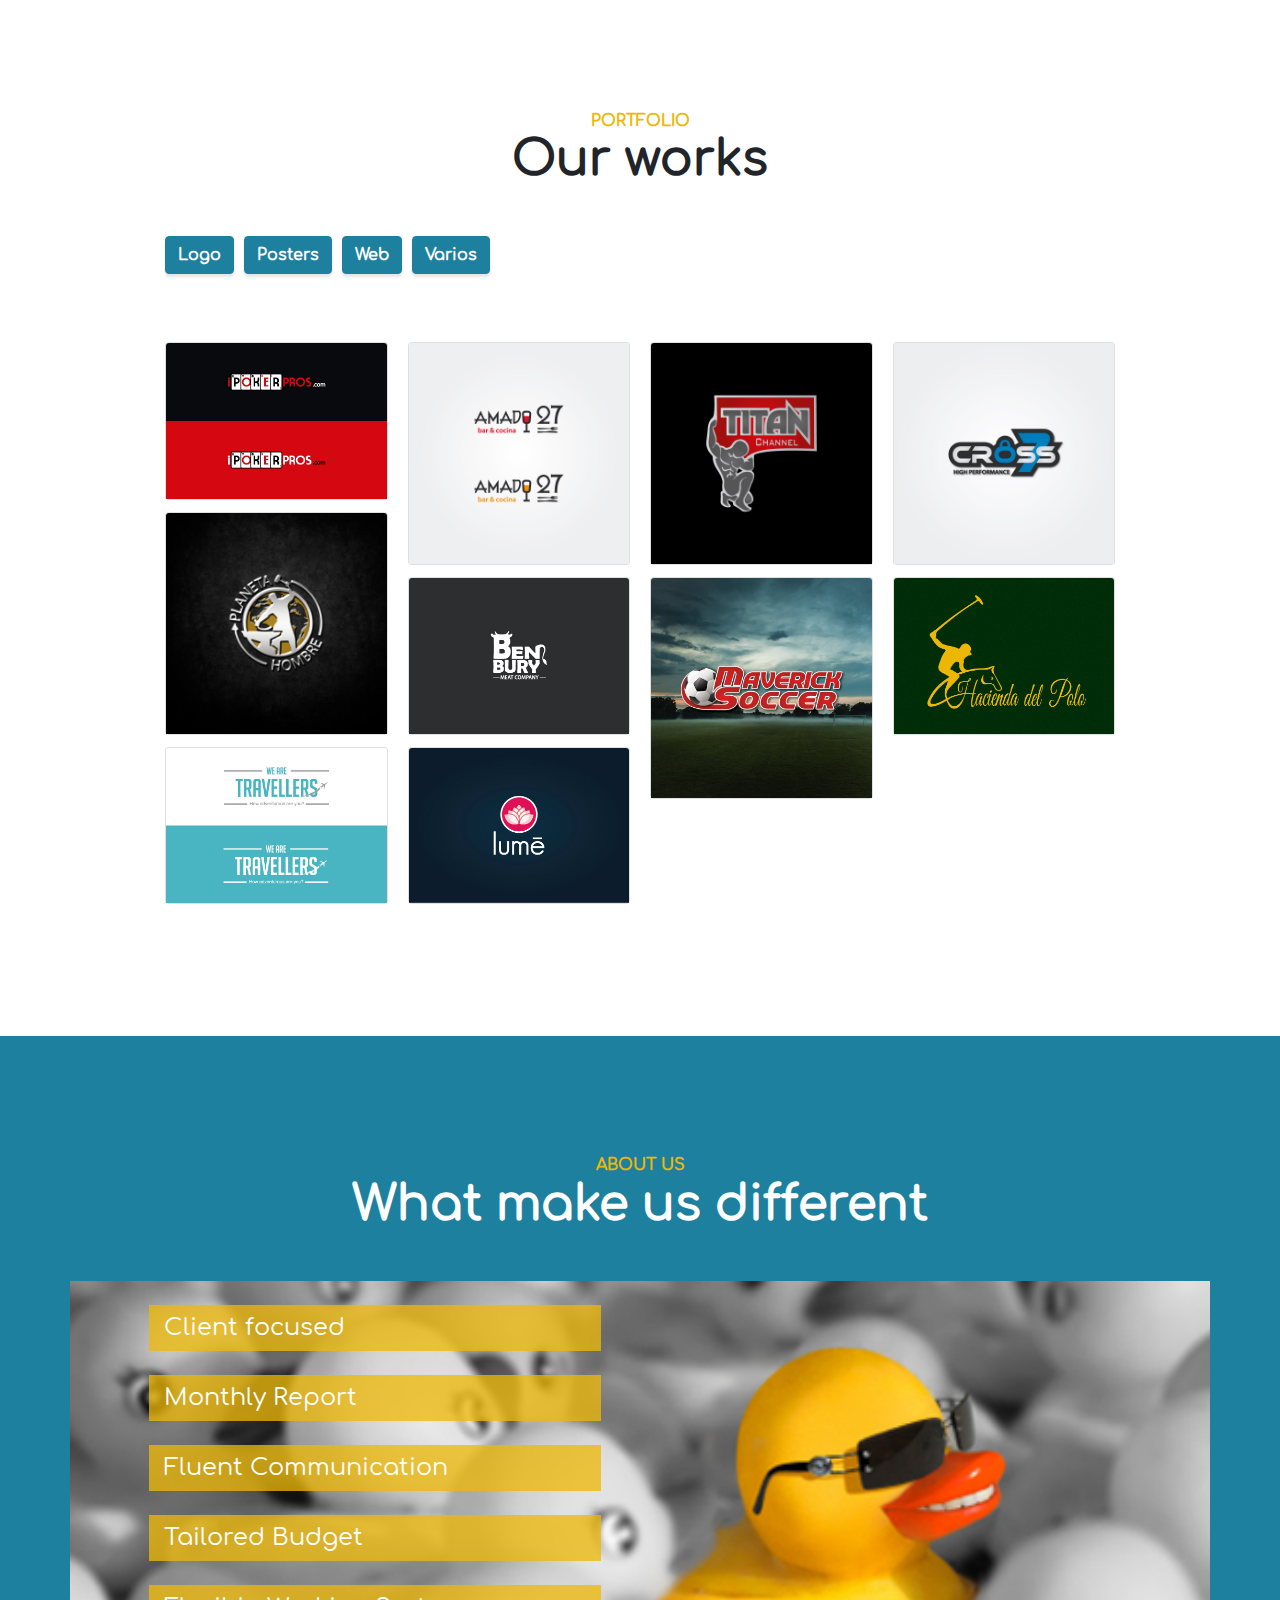
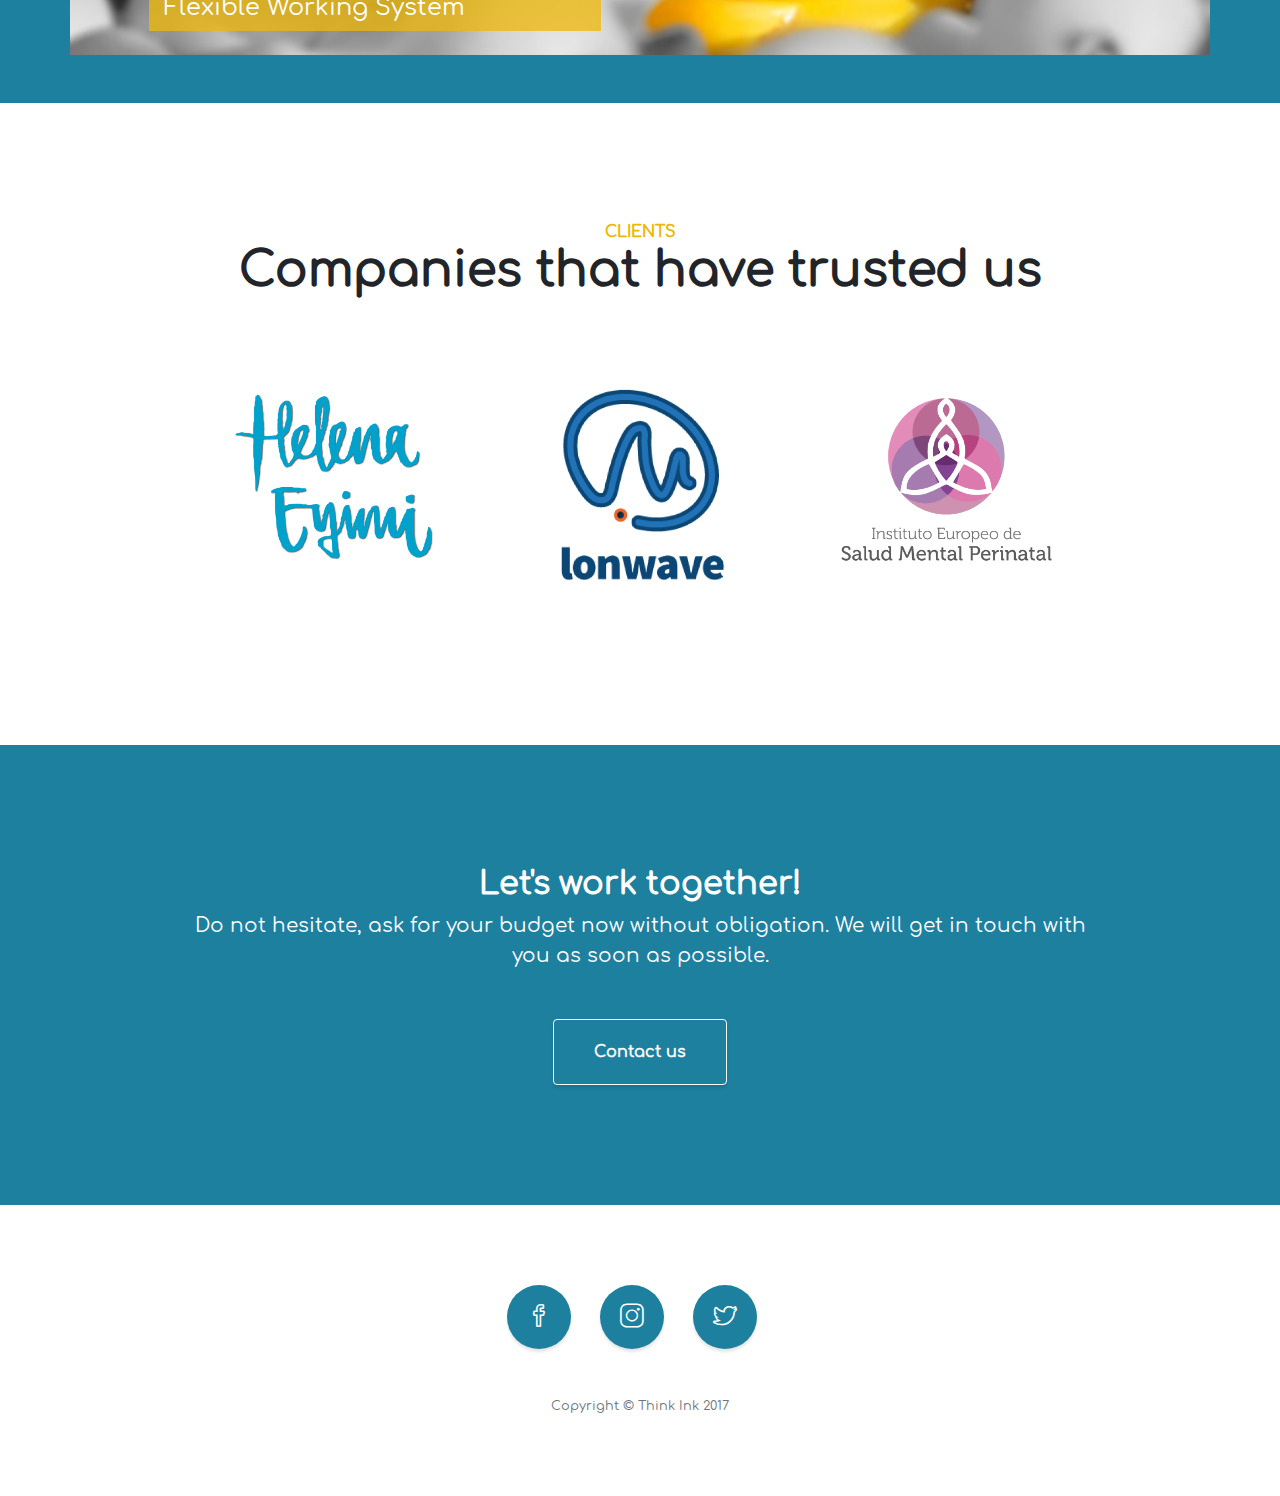
==== commit 8b408f29: "Last changes" ====
--- a/index.html
+++ b/index.html
@@ -42,12 +42,6 @@
         <a class="js-scroll-trigger active" href="index.html">Home</a>
       </li>
       <li class="sidebar-nav-item">
-        <a class="js-scroll-trigger" href="#services">Services</a>
-      </li>
-      <li class="sidebar-nav-item">
-        <a class="js-scroll-trigger" href="#aboutus">About Us</a>
-      </li>
-      <li class="sidebar-nav-item">
         <a class="js-scroll-trigger" href="marketing.html">Digital Marketing</a>
       </li>
       <li class="sidebar-nav-item">
@@ -98,9 +92,9 @@
       </div>
       <div class="row">
         <div class="col-md-4 mb-5 mb-lg-0 wow fadeInUp paso1">
-          <span class="service-icon rounded-circle mx-auto mb-3">
+          <a href="marketing.html"><span class="service-icon rounded-circle mx-auto mb-3">
               <i class="fas fa-chart-line"></i>
-            </span>
+            </span></a>
           <h4>
               <strong>Digital Marketing</strong>
             </h4>
@@ -109,9 +103,9 @@
           <p class="text-faded mb-0"><i class="fas fa-check"></i> Email Marketing</p>
         </div>
         <div class="col-md-4 mb-5 mb-lg-0 wow fadeInUp paso2">
-          <span class="service-icon rounded-circle mx-auto mb-3">
+          <a href="graphicDesign.html"><span class="service-icon rounded-circle mx-auto mb-3">
               <i class="fas fa-pencil-alt"></i>
-            </span>
+            </span></a>
           <h4>
               <strong>Graphic Design</strong>
             </h4>
@@ -120,9 +114,9 @@
           <p class="text-faded mb-0"><i class="fas fa-check"></i> Audiovisual Edition</p>
         </div>
         <div class="col-md-4 mb-5 mb-md-0 wow fadeInUp paso3">
-          <span class="service-icon rounded-circle mx-auto mb-3">
+          <a href="webApp.html"><span class="service-icon rounded-circle mx-auto mb-3">
               <i class="fas fa-globe"></i>
-            </span>
+            </span></a>
           <h4>
               <strong>Web & App Design</strong>
             </h4>
@@ -243,51 +237,19 @@
         <h3 class="text-secondary mb-0">Portfolio</h3>
         <h2 class="mb-5">Our works</h2>
       </div>
-      <div class="row no-gutters">
-        <div class="col-lg-6">
-          <a class="portfolio-item" href="marketing.html">
-              <span class="caption">
-                <span class="caption-content">
-                  <h2>Digital Marketing</h2>
-                  <p class="mb-0">In the past you were what you had. Now you are what you share.</p>
-                </span>
-              </span>
-              <img class="img-fluid" src="img/digital-marketing.jpg" alt="">
-            </a>
-        </div>
-        <div class="col-lg-6">
-          <a class="portfolio-item" href="graphicDesign.html">
-              <span class="caption">
-                <span class="caption-content">
-                  <h2>Graphic Design</h2>
-                  <p class="mb-0">Creativity and communication skills in each job.</p>
-                </span>
-              </span>
-              <img class="img-fluid" src="img/graphic-design.jpg" alt="">
-            </a>
-        </div>
-        <div class="col-lg-6">
-          <a class="portfolio-item" href="webApp.html">
-              <span class="caption">
-                <span class="caption-content">
-                  <h2>Web & App</h2>
-                  <p class="mb-0">The latest technologies and the best UX / UI experience at your service.</p>
-                </span>
-              </span>
-              <img class="img-fluid" src="img/web-app.jpg" alt="">
-            </a>
-        </div>
-
-        <div class="col-lg-6">
-          <a class="portfolio-item" href="#">
-              <span class="caption">
-                <span class="caption-content">
-                  <h2>Monthly Report</h2>
-                  <p class="mb-0">Data analysis and summary of our services.</p>
-                </span>
-              </span>
-              <img class="img-fluid" src="img/portfolio-4.jpg" alt="">
-            </a>
+      <div class="row">
+        <div class="col-lg-10 mx-auto">
+          <div class="row mb-5 text-center botones">
+            <button type="button" class="btn btn-primary" onclick="galeriaLogos()">Logo</button>
+            <button type="button" class="btn btn-primary" onclick="galeriaCarteles()">Posters</button>
+            <button type="button" class="btn btn-primary" onclick="galeriaWeb()">Web</button>
+            <button type="button" class="btn btn-primary" onclick="galeriaTarjetas()">Varios</button>
+          </div>
+          <div class="row">
+            <div class="card-columns">
+
+            </div>
+          </div>
         </div>
       </div>
     </div>
@@ -296,7 +258,7 @@
 
   <!-- Quienes somos -->
 
-  <section id="aboutus" class="content-section pb-5 bg-primary text-white">
+  <section id="aboutus" class="content-section bg-primary text-white pb-5">
     <div class="container">
       <div class="content-section-heading text-center">
         <h3 class="text-secondary mb-0">About Us</h3>
@@ -306,7 +268,7 @@
         <div class="col-12 col-md-8 col-lg-6">
           <ul>
             <li>Client focused</li>
-            <li>Goals Oriented</li>
+            <li>Monthly Report</li>
             <li>Fluent Communication</li>
             <li>Tailored Budget</li>
             <li>Flexible Working System</li>
@@ -316,6 +278,77 @@
     </div>
   </section>
 
+
+  <!-- Clients -->
+  <section class="content-section">
+    <div class="container text-center">
+      <div class="content-section-heading text-center">
+        <h3 class="text-secondary mb-0">Clients</h3>
+        <h2 class="mb-5">Companies that have trusted us</h2>
+      </div>
+      <div class="row">
+        <div class="col-lg-10 mx-auto">
+          <div class="row">
+            <div class="col-12">
+              <div id="carouselExample" class="carousel slide" data-ride="carousel" data-interval="2000">
+                <div class="carousel-inner row w-100 mx-auto" role="listbox">
+                  <div class="carousel-item col-md-4 active">
+                    <img class="img-fluid mx-auto d-block" src="img/webDesign/helena-eyimi.png" alt="slide 1">
+                  </div>
+                  <div class="carousel-item col-md-4">
+                    <img class="img-fluid mx-auto d-block" src="img/webDesign/lonwave.png" alt="slide 2">
+                  </div>
+                  <div class="carousel-item col-md-4">
+                    <img class="img-fluid mx-auto d-block" src="img/webDesign/iesmp.png" alt="slide 3">
+                  </div>
+                  <div class="carousel-item col-md-4">
+                    <img class="img-fluid mx-auto d-block" src="img/webDesign/sushisi.png" alt="slide 4">
+                  </div>
+                  <div class="carousel-item col-md-4">
+                    <img class="img-fluid mx-auto d-block" src="img/webDesign/travelpic.png" alt="slide 5">
+                  </div>
+                  <div class="carousel-item col-md-4">
+                    <img class="img-fluid mx-auto d-block" src="img/webDesign/terramater.png" alt="slide 6">
+                  </div>
+                  <div class="carousel-item col-md-4">
+                    <img class="img-fluid mx-auto d-block" src="img/webDesign/myreferral.png" alt="slide 7">
+                  </div>
+
+                </div>
+                <!-- <a class="carousel-control-prev" href="#carouselExample" role="button" data-slide="prev">
+                   <i class="fa fa-chevron-left fa-lg text-muted"></i>
+                   <span class="sr-only">Previous</span>
+                </a>
+                <a class="carousel-control-next text-faded" href="#carouselExample" role="button" data-slide="next">
+                   <i class="fa fa-chevron-right fa-lg text-muted"></i>
+                   <span class="sr-only">Next</span>
+               </a> -->
+              </div>
+            </div>
+          </div>
+        </div>
+      </div>
+    </div>
+  </section>
+
+
+  <!-- Contact us -->
+  <section class="content-section bg-primary text-white" id="about">
+      <div class="container text-center">
+        <div class="row">
+          <div class="col-lg-10 mx-auto">
+            <h2>Let's work together!</h2>
+            <p class="lead mb-5">Do not hesitate, ask for your budget now without obligation. We will get in touch with you as soon as possible.</p>
+            <a class="btn btn-outline-light btn-xl js-scroll-trigger" href="contact.html">Contact us</a>
+          </div>
+        </div>
+      </div>
+    </section>
+
+
+
+  <div class="modal fade" id="myModal">
+  </div>
 
   <!-- Footer -->
   <footer class="footer text-center">
@@ -328,12 +361,12 @@
         </li>
         <li class="list-inline-item">
           <a class="social-link rounded-circle text-white mr-3" href="#">
-              <i class="icon-social-twitter"></i>
+              <i class="icon-social-instagram"></i>
             </a>
         </li>
         <li class="list-inline-item">
-          <a class="social-link rounded-circle text-white" href="#">
-              <i class="icon-social-github"></i>
+          <a class="social-link rounded-circle text-white mr-3" href="#">
+              <i class="icon-social-twitter"></i>
             </a>
         </li>
       </ul>
@@ -354,7 +387,7 @@
   <script src="vendor/jquery-easing/jquery.easing.min.js"></script>
 
   <!-- Custom scripts for this template -->
-  <script src="js/stylish-portfolio.min.js"></script>
+  <script src="js/stylish-portfolio.js"></script>
 
   <!-- Contact form JavaScript -->
   <script src="js/jqBootstrapValidation.js"></script>
@@ -364,6 +397,26 @@
   <script src="js/wow.min.js"></script>
   <script type="text/javascript">
     new WOW().init();
+
+    $('#carouselExample').on('slide.bs.carousel', function(e) {
+
+      var $e = $(e.relatedTarget);
+      var idx = $e.index();
+      var itemsPerSlide = 3;
+      var totalItems = $('.carousel-item').length;
+
+      if (idx >= totalItems - (itemsPerSlide - 1)) {
+        var it = itemsPerSlide - (totalItems - idx);
+        for (var i = 0; i < it; i++) {
+          // append slides to end
+          if (e.direction == "left") {
+            $('.carousel-item').eq(i).appendTo('.carousel-inner');
+          } else {
+            $('.carousel-item').eq(0).appendTo('.carousel-inner');
+          }
+        }
+      }
+    });
   </script>
 
 </body>
--- a/css/stylish-portfolio.css
+++ b/css/stylish-portfolio.css
@@ -94,7 +94,7 @@
   height: auto;
   padding-top: 8rem;
   padding-bottom: 8rem;
-  background: linear-gradient(90deg, rgba(255, 255, 255, 0.1) 0%, rgba(255, 255, 255, 0.1) 100%), url("../img/bg-masthead.jpg");
+  background: linear-gradient(90deg, rgba(255, 255, 255, 0.1) 0%, rgba(255, 255, 255, 0.1) 100%), url("../img/bg-masthead2.jpg");
   background-position: center center;
   background-repeat: no-repeat;
   background-size: cover;
@@ -722,6 +722,71 @@
   }
 }
 
+/* */
+@media (min-width: 768px) {
+
+    /* show 3 items */
+    .carousel-inner .active,
+    .carousel-inner .active + .carousel-item,
+    .carousel-inner .active + .carousel-item + .carousel-item {
+        display: block;
+    }
+
+    .carousel-inner .carousel-item.active:not(.carousel-item-right):not(.carousel-item-left),
+    .carousel-inner .carousel-item.active:not(.carousel-item-right):not(.carousel-item-left) + .carousel-item,
+    .carousel-inner .carousel-item.active:not(.carousel-item-right):not(.carousel-item-left) + .carousel-item + .carousel-item {
+        transition: none;
+    }
+
+    .carousel-inner .carousel-item-next,
+    .carousel-inner .carousel-item-prev {
+      position: relative;
+      transform: translate3d(0, 0, 0);
+    }
+
+    .carousel-inner .active.carousel-item + .carousel-item + .carousel-item + .carousel-item {
+        position: absolute;
+        top: 0;
+        right: -33.3333%;
+        z-index: -1;
+        display: block;
+        visibility: visible;
+    }
+
+    /* left or forward direction */
+    .active.carousel-item-left + .carousel-item-next.carousel-item-left,
+    .carousel-item-next.carousel-item-left + .carousel-item,
+    .carousel-item-next.carousel-item-left + .carousel-item + .carousel-item,
+    .carousel-item-next.carousel-item-left + .carousel-item + .carousel-item + .carousel-item {
+        position: relative;
+        transform: translate3d(-100%, 0, 0);
+        visibility: visible;
+    }
+
+    /* farthest right hidden item must be abso position for animations */
+    .carousel-inner .carousel-item-prev.carousel-item-right {
+        position: absolute;
+        top: 0;
+        left: 0;
+        z-index: -1;
+        display: block;
+        visibility: visible;
+    }
+
+    /* right or prev direction */
+    .active.carousel-item-right + .carousel-item-prev.carousel-item-right,
+    .carousel-item-prev.carousel-item-right + .carousel-item,
+    .carousel-item-prev.carousel-item-right + .carousel-item + .carousel-item,
+    .carousel-item-prev.carousel-item-right + .carousel-item + .carousel-item + .carousel-item {
+        position: relative;
+        transform: translate3d(100%, 0, 0);
+        visibility: visible;
+        display: block;
+        visibility: visible;
+    }
+
+}
+
 /*---------------------- GRAPHIC DESIGN ----------------------------*/
 
 .mastheadDesign {
@@ -731,6 +796,7 @@
 
 .botones button {
   margin-right: 10px;
+  margin-bottom: 20px;
 }
 
 .card-columns {
@@ -764,3 +830,176 @@
 .rrss i {
   margin: 10px 0;
 }
+
+
+/*--------------------------- PORTFOLIO ------------------------------ */
+.portfolio-item {
+  padding-right: 5px;
+  padding-left: 5px;
+  min-height: 235px;
+}
+
+.portfolio-bg {
+  background: #fff;
+  padding: 5px;
+  margin-bottom: 20px;
+  border: 1px solid #eee;
+  border-bottom: 3px double #eee;
+}
+
+.portfolio {
+  position: relative;
+  overflow: hidden;
+}
+
+/* Shuffle Filter*/
+
+#filter {
+  margin: 0 0 35px;
+  text-align: center;
+}
+
+#filter li a {
+  color: #68c3a3;
+  display: block;
+  text-transform: uppercase;
+  padding: 0 15px;
+  border-radius: 4px;
+  transition: inherit;
+}
+
+#filter li a.active, #filter li a:hover {
+  position: relative;
+  background: #68c3a3;
+  color: #fff;
+  border-bottom: 3px solid rgba(0, 0, 0, 0.15);
+}
+
+#filter li a.active::after, #filter li a:hover::after {
+  position: absolute;
+  content: "";
+  width: 0;
+  height: 0;
+  border-left: 8px solid transparent;
+  border-right: 8px solid transparent;
+  border-top: 10px solid rgba(104, 195, 163, 1);
+  bottom: -9px;
+  left: 50%;
+  margin-left: -8px;
+}
+
+.tt-overlay {
+  position: absolute;
+  background-color: rgba(26, 30, 31, 0.85);
+  width: 100%;
+  height: 100%;
+  opacity: 0;
+}
+
+.portfolio-info, .links, .links a i, .links a i::after, .tt-overlay {
+  -webkit-transition: all 400ms;
+  -moz-transition: all 400ms;
+  -o-transition: all 400ms;
+  transition: all 400ms;
+}
+
+.links {
+  width: 90px;
+  height: 40px;
+  position: absolute;
+  top: 40%;
+  left: 50%;
+  margin-top: -20px;
+  margin-left: -45px;
+  opacity: 0;
+  -webkit-transform: translate(0, -50px);
+  -moz-transform: translate(0, -50px);
+  -ms-transform: translate(0, -50px);
+  -o-transform: translate(0, -50px);
+  transform: translate(0, -50px);
+}
+
+.links a i {
+  position: relative;
+  color: #68c3a3;
+  font-size: 16px;
+  margin: 0 13px;
+  z-index: 100;
+}
+
+.links a:hover i {
+  color: #fff;
+}
+
+.links a i::after {
+  position: absolute;
+  content: "";
+  left: -7px;
+  top: -7px;
+  width: 30px;
+  height: 30px;
+  border: 1px solid #68c3a3;
+  z-index: -1;
+  border-radius: 3px;
+  -webkit-transform: rotate(45deg);
+  -moz-transform: rotate(45deg);
+  -ms-transform: rotate(45deg);
+  -o-transform: rotate(45deg);
+  transform: rotate(45deg);
+}
+
+.links a:hover i::after {
+  background-color: #68c3a3;
+}
+
+.portfolio-info {
+  position: absolute;
+  bottom: -100%;
+  left: 0;
+  background-color: #68c3a3;
+  color: #fff;
+  height: 45px;
+  width: 100%;
+  text-align: center;
+}
+
+.portfolio:hover .tt-overlay, .portfolio:hover .links {
+  opacity: 1;
+  -webkit-transform: translate(0, 0);
+  -moz-transform: translate(0, 0);
+  -ms-transform: translate(0, 0);
+  -o-transform: translate(0, 0);
+  transform: translate(0, 0);
+}
+
+.portfolio:hover .portfolio-info {
+  bottom: 0;
+}
+
+.portfolio-info h3 {
+  font-size: 14px;
+  line-height: 45px;
+  font-weight: 700;
+  margin: 0;
+}
+
+#myModal .modal-dialog {
+  max-width: 50%;
+}
+
+
+/*------------------------- ANUNCIO ------------------------------*/
+
+#anuncio {
+  background: url('../img/bg-callout.png') no-repeat top center;
+  background-color: #1D809F;
+  background-attachment: fixed;
+  background-size: cover;
+  color: #fff;
+}
+
+@media (max-width: 768px){
+  #anuncio h2 {
+    font-size: 2.5rem;
+  }
+}
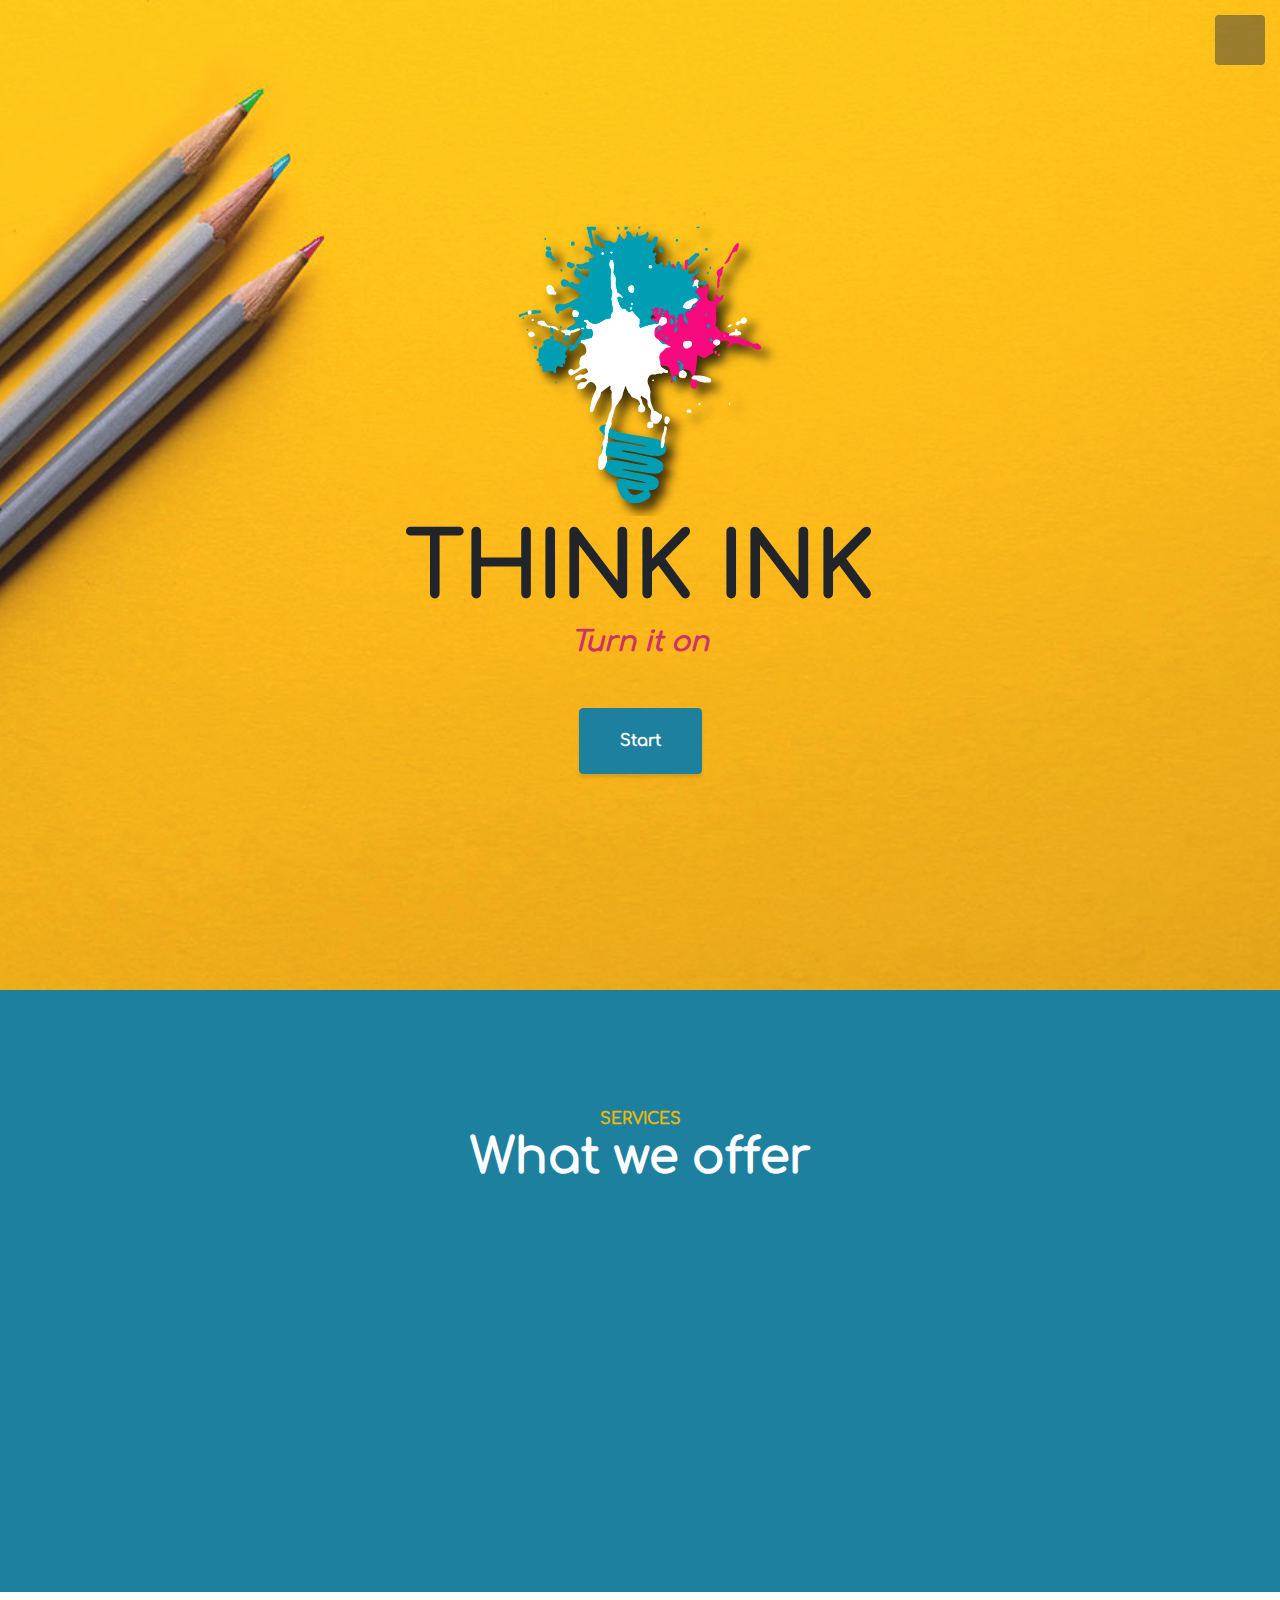
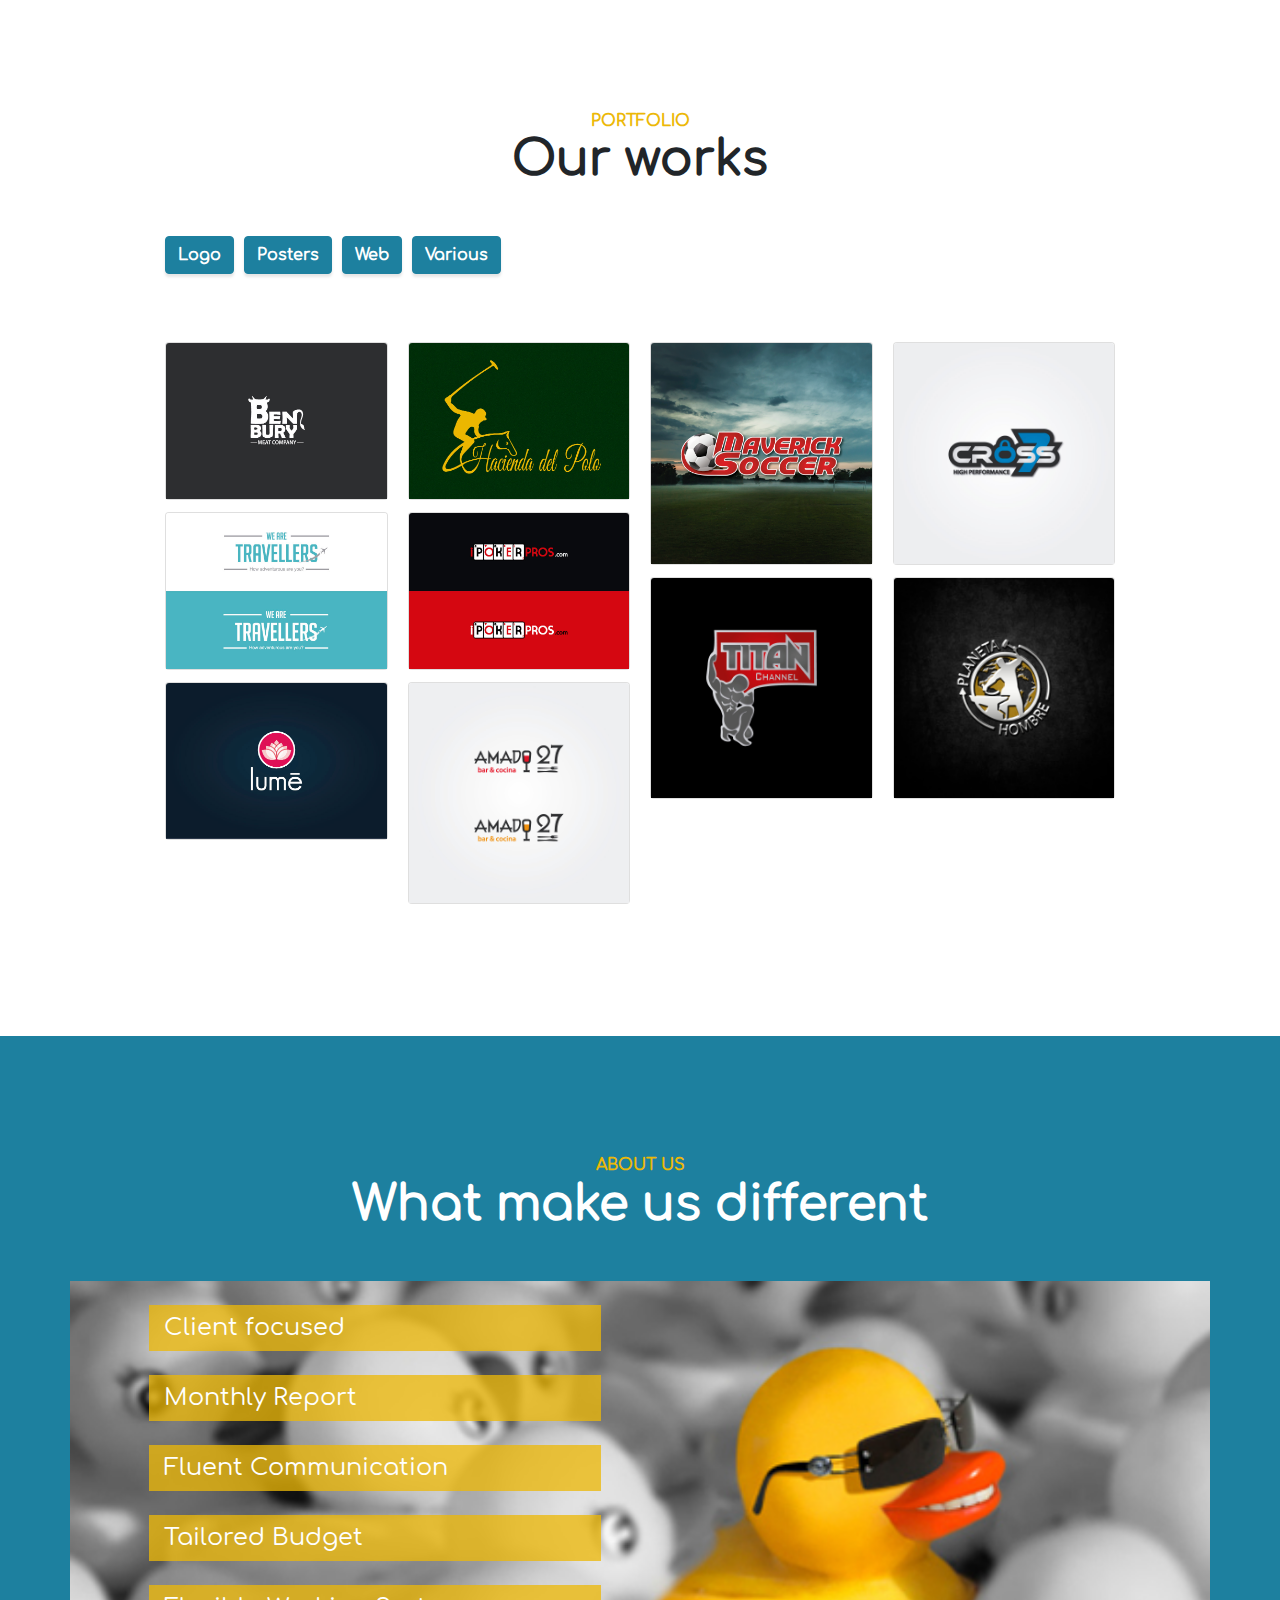
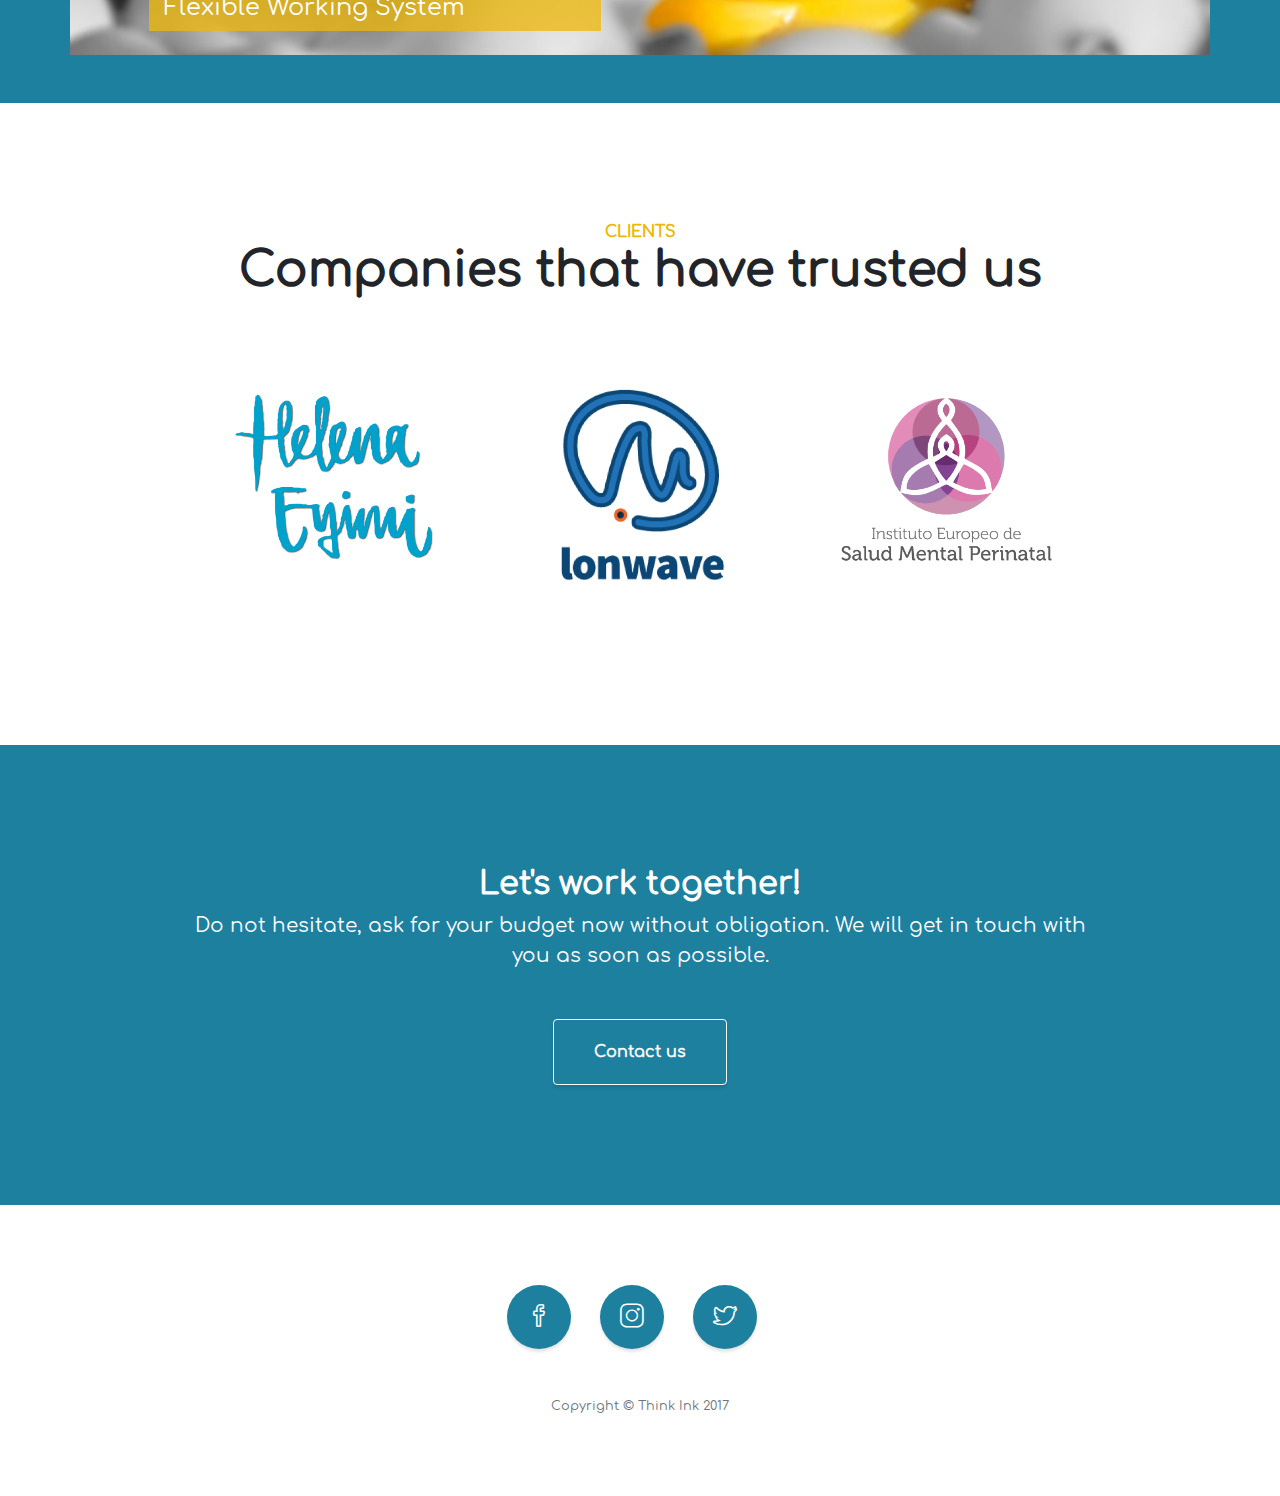
==== commit d6232245: "submenu" ====
--- a/index.html
+++ b/index.html
@@ -243,7 +243,7 @@
             <button type="button" class="btn btn-primary" onclick="galeriaLogos()">Logo</button>
             <button type="button" class="btn btn-primary" onclick="galeriaCarteles()">Posters</button>
             <button type="button" class="btn btn-primary" onclick="galeriaWeb()">Web</button>
-            <button type="button" class="btn btn-primary" onclick="galeriaTarjetas()">Varios</button>
+            <button type="button" class="btn btn-primary" onclick="galeriaTarjetas()">Various</button>
           </div>
           <div class="row">
             <div class="card-columns">
--- a/css/stylish-portfolio.css
+++ b/css/stylish-portfolio.css
@@ -664,12 +664,7 @@
   padding: 30px;
 }
 
-.technologies div svg {
-  opacity: 0.5;
-}
-
 .technologies div svg:hover {
-  opacity: 1;
   transform: scale(1.3);
 }
 
